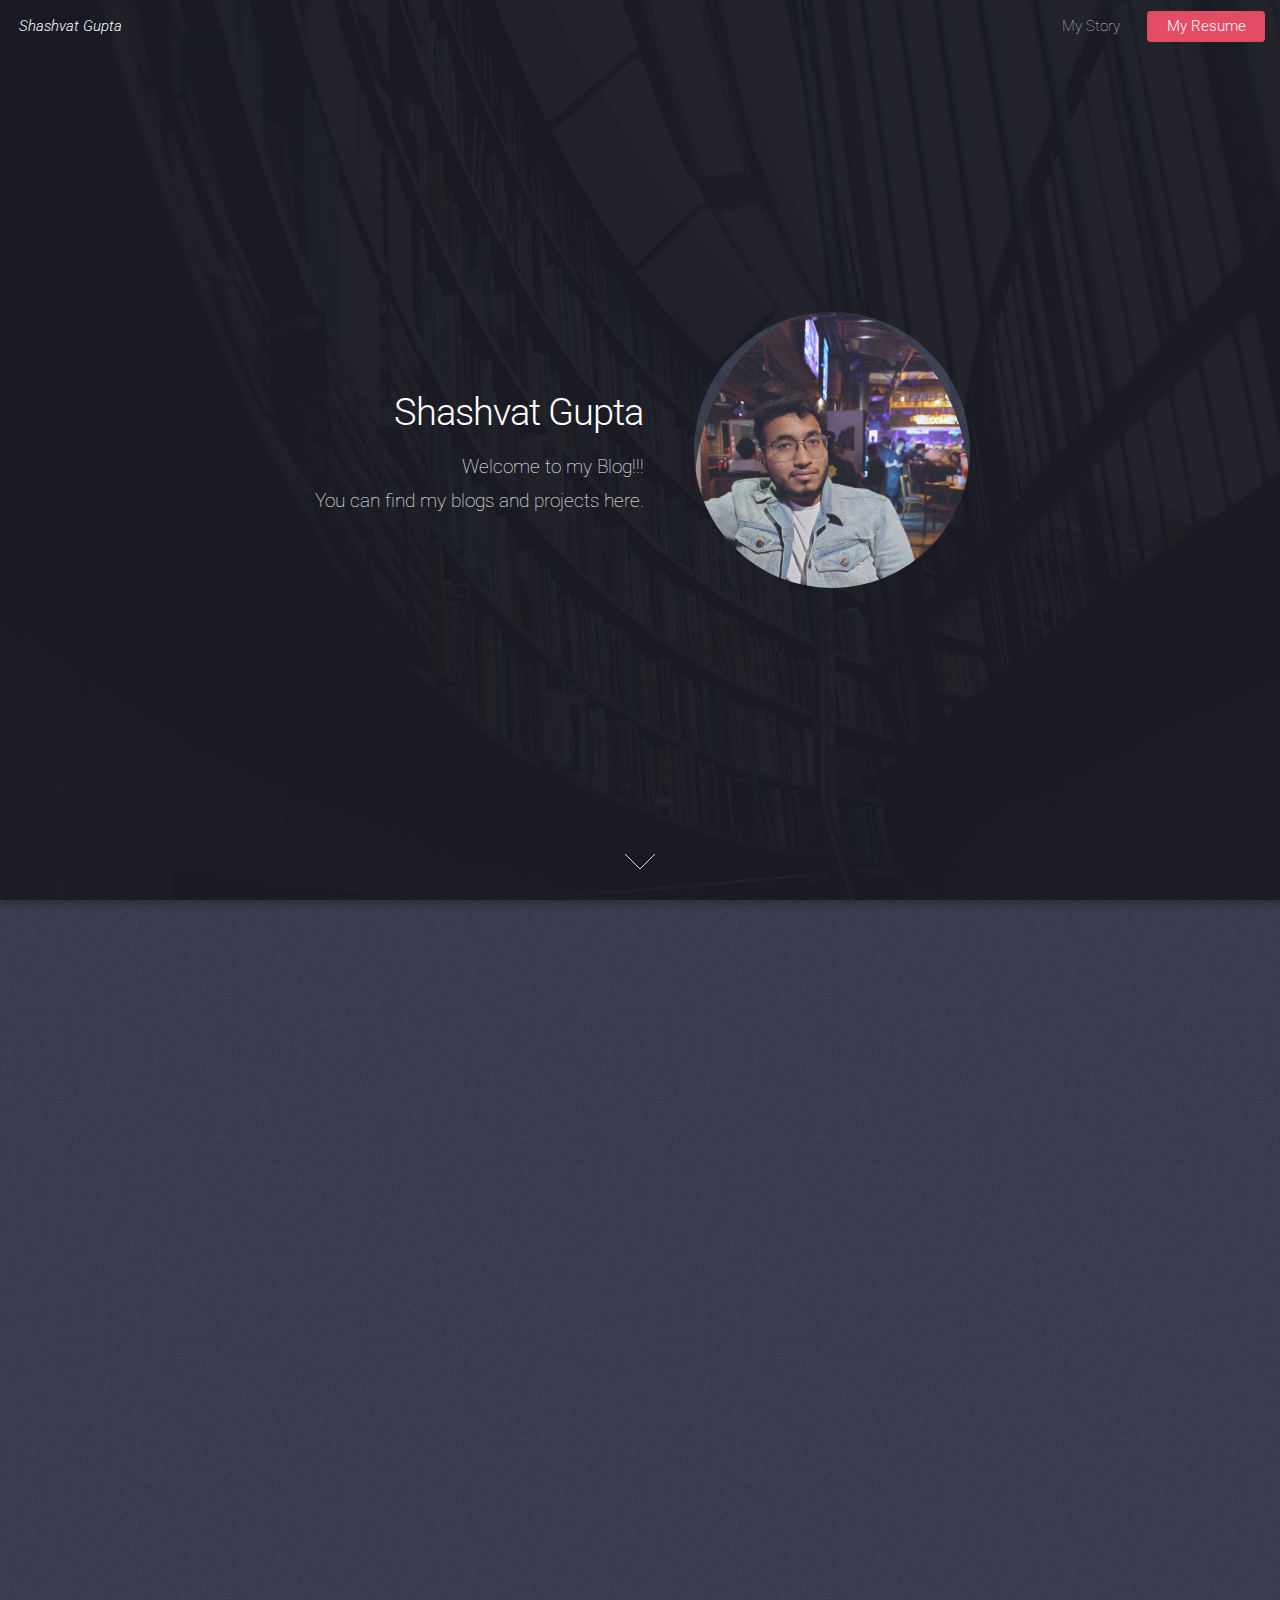
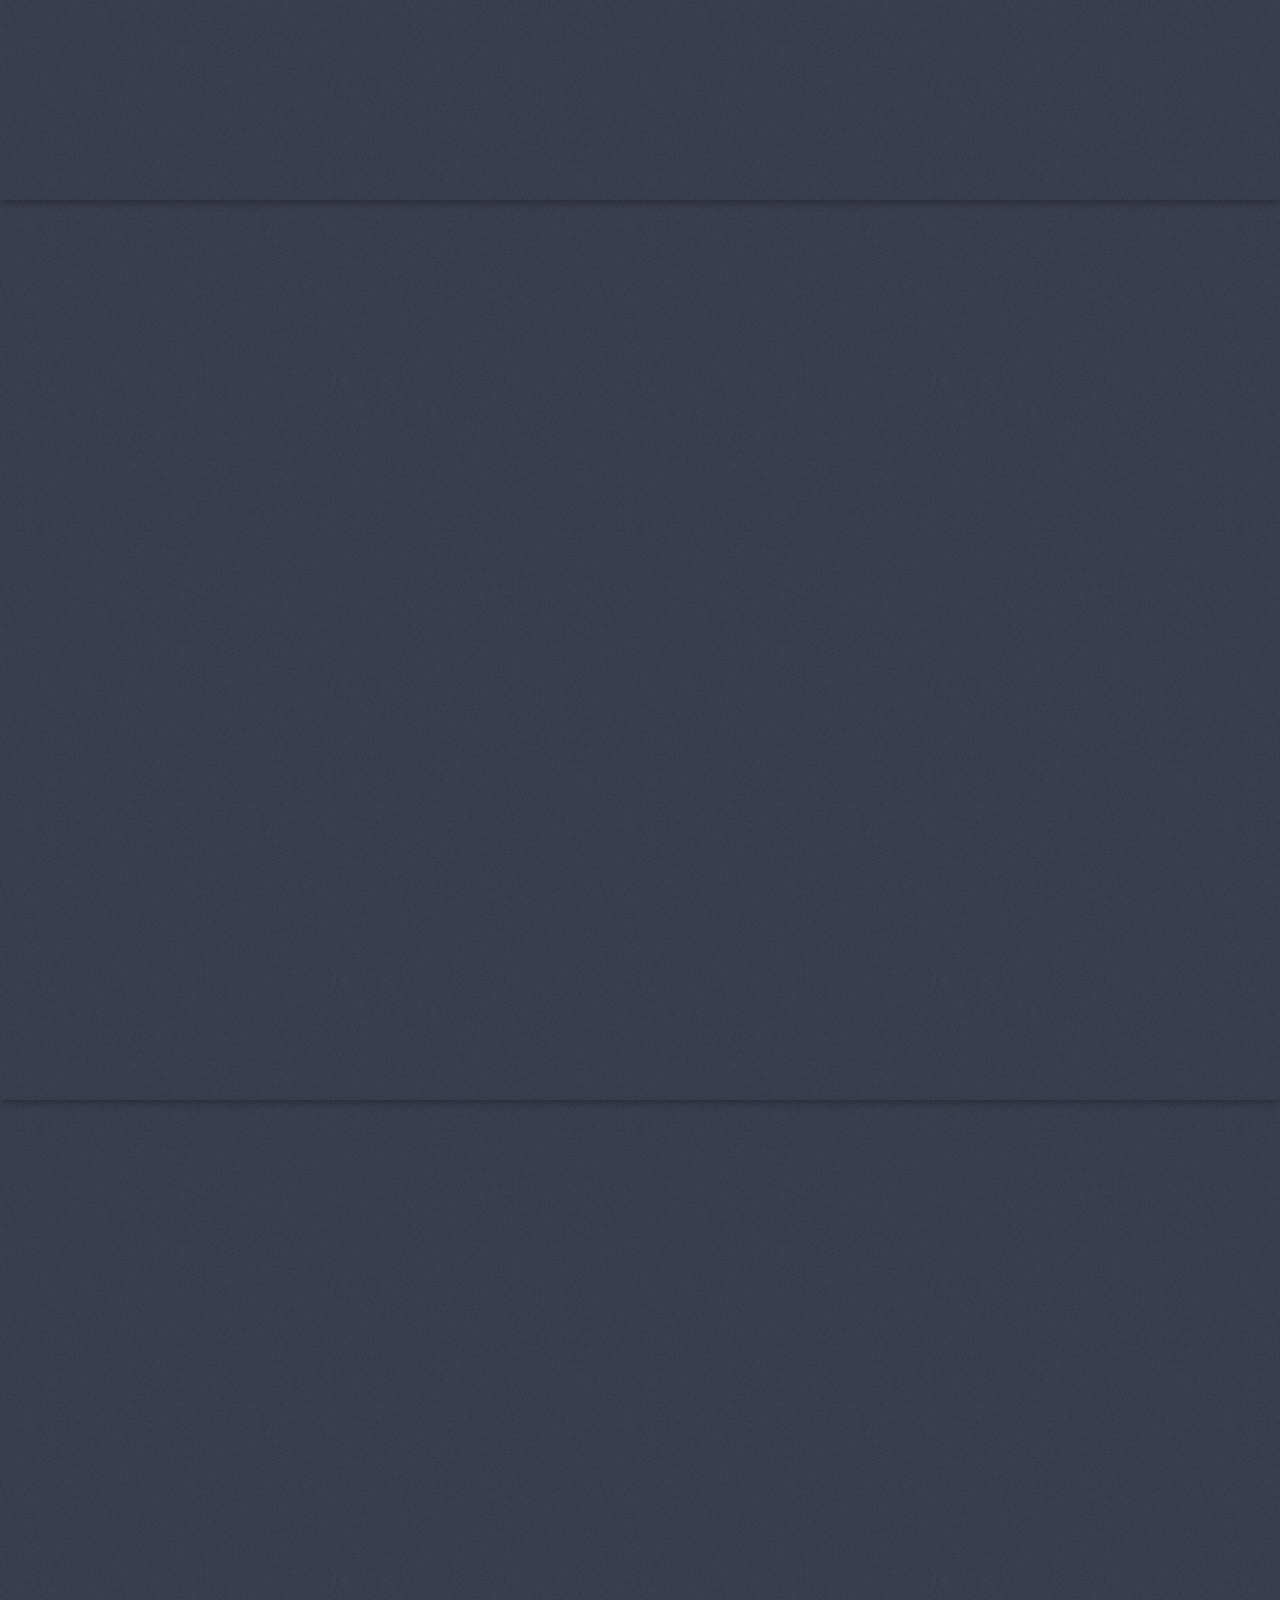
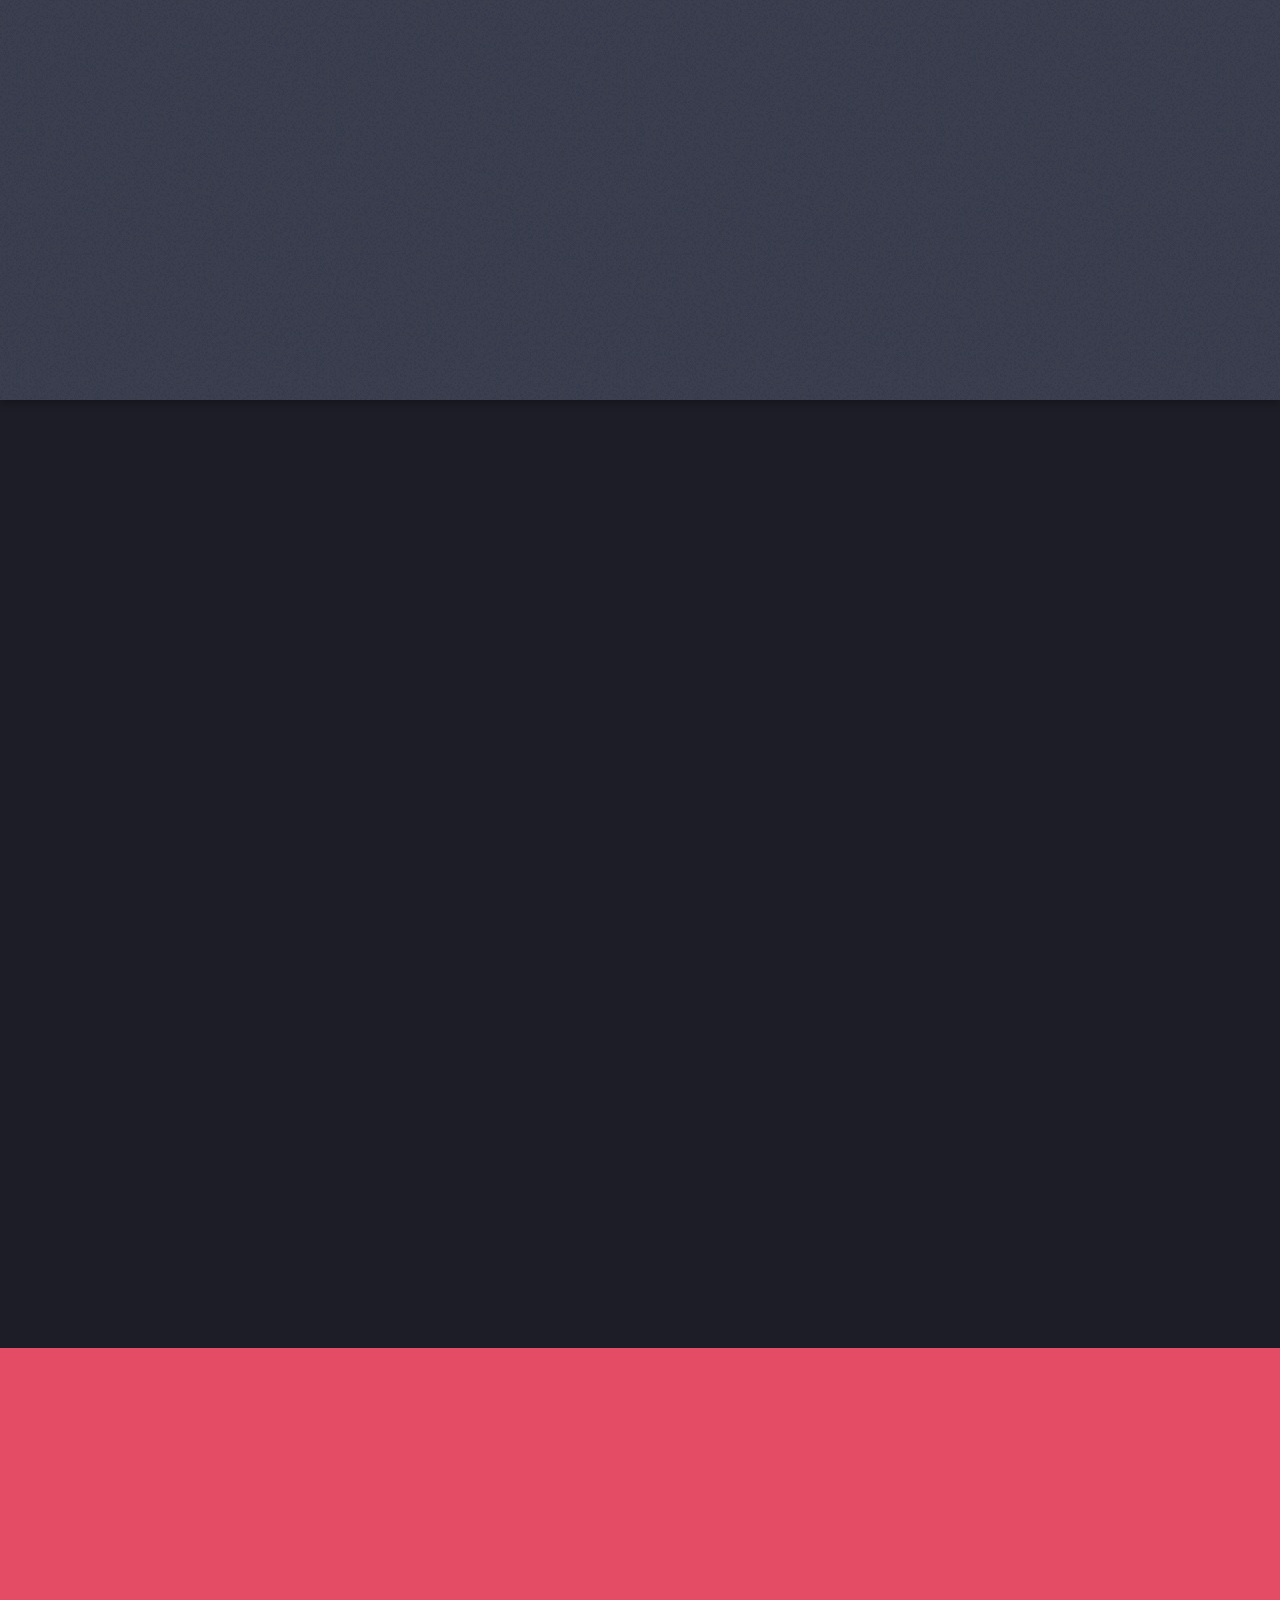
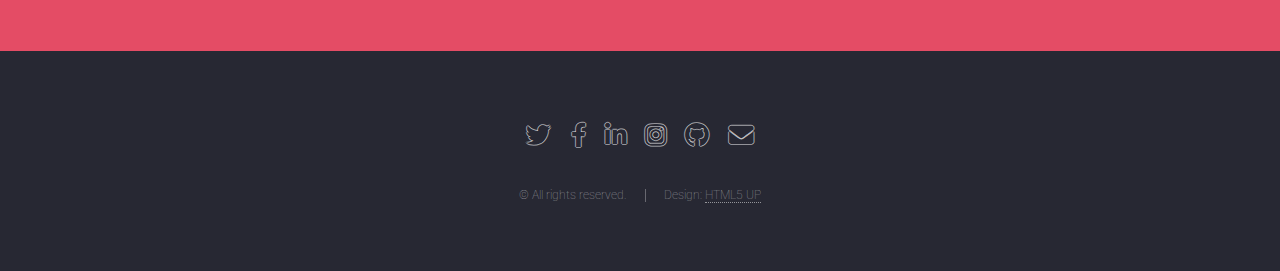
==== index.html @ 88f684bc "Update index.html" ====
<!DOCTYPE HTML>
<!--
	Landed by HTML5 UP
	html5up.net | @ajlkn
	Free for personal and commercial use under the CCA 3.0 license (html5up.net/license)
-->
<html>
	<head>
		<title>Shashvat Gupta | Portfolio</title>
		<meta charset="utf-8" />
		<meta name="viewport" content="width=device-width, initial-scale=1, user-scalable=no" />
		<link rel="stylesheet" href="assets/css/main.css" />
		<noscript><link rel="stylesheet" href="assets/css/noscript.css" /></noscript>
	</head>
	<body class="is-preload landing">
		<div id="page-wrapper">

			<!-- Header -->
				<header id="header">
					<h1 id="logo"><a href="index.html"><i>Shashvat Gupta</i></a></h1>
					<nav id="nav">
						<ul>
							<!--<li><a href="index.html">Home</a></li>
							<li>
								<a href="#">Layouts</a>
								<ul>
									<li><a href="left-sidebar.html">Left Sidebar</a></li>
									<li><a href="right-sidebar.html">Right Sidebar</a></li>
									<li><a href="no-sidebar.html">My Story</a></li>
									<li>
										<a href="#">Submenu</a>
										<ul>
											<li><a href="#">Option 1</a></li>
											<li><a href="#">Option 2</a></li>
											<li><a href="#">Option 3</a></li>
											<li><a href="#">Option 4</a></li>
										</ul>
									</li>
								</ul>
							</li>-->
							<li><a href="no-sidebar.html">My Story</a></li>
							<li><a href="https://imshashvatgupta.github.io/Shashvat_resume_new.pdf" target="_blank" class="button primary">My Resume</a></li>
						</ul>
					</nav>
				</header>

			<!-- Banner -->
				<section id="banner">
					<div class="content">
						<header>
							<h2>Shashvat Gupta</h2>
							<p>Welcome to my Blog!!!<br/>
							You can find my blogs and projects here.</p>
						</header>
						<span class="image"><img src="images/pic01.jpg" alt="" /></span>
					</div>
					<a href="#one" class="goto-next scrolly">Next</a>
				</section>

			<!-- One -->
				<section id="one" class="spotlight style1 bottom">
					<span class="image fit main"><img src="images/pic02.jpg" alt="" /></span>
					<div class="content">
						<div class="container">
							<div class="row">
								<header class="major">
									<h2>My Pillars!!!</h2>
								</header>
							</div>
							<div class="row">								
								<div class="col-4 col-12-medium">									
									<h2>Skill</h2>
									<!---<h2>Knowledge</h2>-->
									<p>I believe in skillset. If you wanna do something the first thing which you will need is the desired skill set.
									So start learning your skillset now.</p>								
								</div>
								<div class="col-4 col-12-medium">
									<h2>Passion</h2>
									<p>If you need something have passion for it.
									You can achieve anything in your life if you had that passion for getting it.</p>
								</div>
								<div class="col-4 col-12-medium">
									<h2>Attitude</h2>
									<p>I believe in right attitude.
									You can not beg success from anyone, you have to achieve it with your own knowledge and skillset.</p>
								</div>
							</div>
						</div>
					</div>
					<a href="#two" class="goto-next scrolly">Next</a>
				</section>

			<!-- Two -->
				<section id="two" class="spotlight style2 right">
					<span class="image fit main"><img src="images/pic03.jpg" alt="" /></span>
					<div class="content">
						<header>
							<h2>Interdum amet non magna accumsan</h2>
							<p>Nunc commodo accumsan eget id nisi eu col volutpat magna</p>
						</header>
						<p>Feugiat accumsan lorem eu ac lorem amet ac arcu phasellus tortor enim mi mi nisi praesent adipiscing. Integer mi sed nascetur cep aliquet augue varius tempus lobortis porttitor lorem et accumsan consequat adipiscing lorem.</p>
						<ul class="actions">
							<li><a href="#" class="button">Learn More</a></li>
						</ul>
					</div>
					<a href="#three" class="goto-next scrolly">Next</a>
				</section>

			<!-- Three -->
				<section id="three" class="spotlight style3 left">
					<span class="image fit main bottom"><img src="images/pic04.jpg" alt="" /></span>
					<div class="content">
						<header>
							<h2>Interdum felis blandit praesent sed augue</h2>
							<p>Accumsan integer ultricies aliquam vel massa sapien phasellus</p>
						</header>
						<p>Feugiat accumsan lorem eu ac lorem amet ac arcu phasellus tortor enim mi mi nisi praesent adipiscing. Integer mi sed nascetur cep aliquet augue varius tempus lobortis porttitor lorem et accumsan consequat adipiscing lorem.</p>
						<ul class="actions">
							<li><a href="#" class="button">Learn More</a></li>
						</ul>
					</div>
					<a href="#four" class="goto-next scrolly">Next</a>
				</section>

			<!-- Four -->
				<section id="four" class="wrapper style1 special fade-up">
					<div class="container">
						<header class="major">
							<h2>Accumsan sed tempus adipiscing blandit</h2>
							<p>Iaculis ac volutpat vis non enim gravida nisi faucibus posuere arcu consequat</p>
						</header>
						<div class="box alt">
							<div class="row gtr-uniform">
								<section class="col-4 col-6-medium col-12-xsmall">
									<span class="icon solid alt major fa-chart-area"></span>
									<h3>Ipsum sed commodo</h3>
									<p>Feugiat accumsan lorem eu ac lorem amet accumsan donec. Blandit orci porttitor.</p>
								</section>
								<section class="col-4 col-6-medium col-12-xsmall">
									<span class="icon solid alt major fa-comment"></span>
									<h3>Eleifend lorem ornare</h3>
									<p>Feugiat accumsan lorem eu ac lorem amet accumsan donec. Blandit orci porttitor.</p>
								</section>
								<section class="col-4 col-6-medium col-12-xsmall">
									<span class="icon solid alt major fa-flask"></span>
									<h3>Cubilia cep lobortis</h3>
									<p>Feugiat accumsan lorem eu ac lorem amet accumsan donec. Blandit orci porttitor.</p>
								</section>
								<section class="col-4 col-6-medium col-12-xsmall">
									<span class="icon solid alt major fa-paper-plane"></span>
									<h3>Non semper interdum</h3>
									<p>Feugiat accumsan lorem eu ac lorem amet accumsan donec. Blandit orci porttitor.</p>
								</section>
								<section class="col-4 col-6-medium col-12-xsmall">
									<span class="icon solid alt major fa-file"></span>
									<h3>Odio laoreet accumsan</h3>
									<p>Feugiat accumsan lorem eu ac lorem amet accumsan donec. Blandit orci porttitor.</p>
								</section>
								<section class="col-4 col-6-medium col-12-xsmall">
									<span class="icon solid alt major fa-lock"></span>
									<h3>Massa arcu accumsan</h3>
									<p>Feugiat accumsan lorem eu ac lorem amet accumsan donec. Blandit orci porttitor.</p>
								</section>
							</div>
						</div>
						<footer class="major">
							<ul class="actions special">
								<li><a href="#" class="button">Magna sed feugiat</a></li>
							</ul>
						</footer>
					</div>
				</section>

			<!-- Five -->
				<section id="five" class="wrapper style2 special fade">
					<div class="container">
						<header>
							<h2>Magna faucibus lorem diam</h2>
							<p>Ante metus praesent faucibus ante integer id accumsan eleifend</p>
						</header>
						<form method="post" action="#" class="cta">
							<div class="row gtr-uniform gtr-50">
								<div class="col-8 col-12-xsmall"><input type="email" name="email" id="email" placeholder="Your Email Address" /></div>
								<div class="col-4 col-12-xsmall"><input type="submit" value="Get Started" class="fit primary" /></div>
							</div>
						</form>
					</div>
				</section>

			<!-- Footer -->
				<footer id="footer">
					<ul class="icons">
						<li><a href="https://twitter.com/imshashvatgupta" target=”_blank” class="icon brands alt fa-twitter"><span class="label">Twitter</span></a></li>
						<li><a href="https://facebook.com/imshashvatgupta" target=”_blank” class="icon brands alt fa-facebook-f"><span class="label">Facebook</span></a></li>
						<li><a href="https://www.linkedin.com/in/imshashvatgupta/" target=”_blank” class="icon brands alt fa-linkedin-in"><span class="label">LinkedIn</span></a></li>
						<li><a href="https://www.instagram.com/imshashvatgupta" target=”_blank” class="icon brands alt fa-instagram"><span class="label">Instagram</span></a></li>
						<li><a href="https://github.com/imshashvatgupta" target=”_blank” class="icon brands alt fa-github"><span class="label">GitHub</span></a></li>
						<li><a href="mailto:imshashvatgupta@gmail.com" target=”_blank” class="icon solid alt fa-envelope"><span class="label">Email</span></a></li>
					</ul>
					<ul class="copyright">
						<li>&copy; All rights reserved.</li><li>Design: <a href="http://html5up.net" target=”_blank” >HTML5 UP</a></li>
					</ul>
				</footer>

		</div>

		<!-- Scripts -->
			<script src="assets/js/jquery.min.js"></script>
			<script src="assets/js/jquery.scrolly.min.js"></script>
			<script src="assets/js/jquery.dropotron.min.js"></script>
			<script src="assets/js/jquery.scrollex.min.js"></script>
			<script src="assets/js/browser.min.js"></script>
			<script src="assets/js/breakpoints.min.js"></script>
			<script src="assets/js/util.js"></script>
			<script src="assets/js/main.js"></script>

	</body>
</html>
---- assets/css/main.css ----
@import url("fontawesome-all.min.css");
@import url("https://fonts.googleapis.com/css?family=Roboto:100,300,100italic,300italic");

/*
	Landed by HTML5 UP
	html5up.net | @ajlkn
	Free for personal and commercial use under the CCA 3.0 license (html5up.net/license)
*/

html, body, div, span, applet, object,
iframe, h1, h2, h3, h4, h5, h6, p, blockquote,
pre, a, abbr, acronym, address, big, cite,
code, del, dfn, em, img, ins, kbd, q, s, samp,
small, strike, strong, sub, sup, tt, var, b,
u, i, center, dl, dt, dd, ol, ul, li, fieldset,
form, label, legend, table, caption, tbody,
tfoot, thead, tr, th, td, article, aside,
canvas, details, embed, figure, figcaption,
footer, header, hgroup, menu, nav, output, ruby,
section, summary, time, mark, audio, video {
	margin: 0;
	padding: 0;
	border: 0;
	font-size: 100%;
	font: inherit;
	vertical-align: baseline;}

article, aside, details, figcaption, figure,
footer, header, hgroup, menu, nav, section {
	display: block;}

body {
	line-height: 1;
}

ol, ul {
	list-style: none;
}

blockquote, q {
	quotes: none;
}

	blockquote:before, blockquote:after, q:before, q:after {
		content: '';
		content: none;
	}

table {
	border-collapse: collapse;
	border-spacing: 0;
}

body {
	-webkit-text-size-adjust: none;
}

mark {
	background-color: transparent;
	color: inherit;
}

input::-moz-focus-inner {
	border: 0;
	padding: 0;
}

input, select, textarea {
	-moz-appearance: none;
	-webkit-appearance: none;
	-ms-appearance: none;
	appearance: none;
}

/* Basic */

	html {
		box-sizing: border-box;
	}

	*, *:before, *:after {
		box-sizing: inherit;
	}

	html, body {
		background: #1c1d26;
	}

	body.is-preload *, body.is-preload *:before, body.is-preload *:after {
		-moz-animation: none !important;
		-webkit-animation: none !important;
		-ms-animation: none !important;
		animation: none !important;
		-moz-transition: none !important;
		-webkit-transition: none !important;
		-ms-transition: none !important;
		transition: none !important;
	}

	body, input, select, textarea {
		color: rgba(255, 255, 255, 0.75);
		font-family: "Roboto", Helvetica, sans-serif;
		font-size: 15pt;
		font-weight: 100;
		line-height: 1.75em;
	}

	a {
		-moz-transition: border-color 0.2s ease-in-out, color 0.2s ease-in-out;
		-webkit-transition: border-color 0.2s ease-in-out, color 0.2s ease-in-out;
		-ms-transition: border-color 0.2s ease-in-out, color 0.2s ease-in-out;
		transition: border-color 0.2s ease-in-out, color 0.2s ease-in-out;
		border-bottom: dotted 1px;
		color: #e44c65;
		text-decoration: none;
	}

		a:hover {
			color: #e44c65 !important;
			border-bottom-color: transparent;
		}

	strong, b {
		color: #ffffff;
		font-weight: 300;
	}

	em, i {
		font-style: italic;
	}

	p {
		margin: 0 0 2em 0;
	}

	h1, h2, h3, h4, h5, h6 {
		color: #ffffff;
		font-weight: 300;
		line-height: 1em;
		margin: 0 0 1em 0;
	}

		h1 a, h2 a, h3 a, h4 a, h5 a, h6 a {
			color: inherit;
			border: 0;
		}

	h2 {
		font-size: 2em;
		line-height: 1.5em;
		letter-spacing: -0.025em;
	}

	h3 {
		font-size: 1.35em;
		line-height: 1.5em;
	}

	h4 {
		font-size: 1.1em;
		line-height: 1.5em;
	}

	h5 {
		font-size: 0.9em;
		line-height: 1.5em;
	}

	h6 {
		font-size: 0.7em;
		line-height: 1.5em;
	}

	sub {
		font-size: 0.8em;
		position: relative;
		top: 0.5em;
	}

	sup {
		font-size: 0.8em;
		position: relative;
		top: -0.5em;
	}

	hr {
		border: 0;
		border-bottom: solid 1px rgba(255, 255, 255, 0.3);
		margin: 3em 0;
	}

		hr.major {
			margin: 4em 0;
		}

	blockquote {
		border-left: solid 4px rgba(255, 255, 255, 0.3);
		font-style: italic;
		margin: 0 0 2em 0;
		padding: 0.5em 0 0.5em 2em;
	}

	code {
		background: rgba(255, 255, 255, 0.075);
		border-radius: 4px;
		font-family: "Courier New", monospace;
		font-size: 0.9em;
		margin: 0 0.25em;
		padding: 0.25em 0.65em;
	}

	pre {
		-webkit-overflow-scrolling: touch;
		font-family: "Courier New", monospace;
		font-size: 0.9em;
		margin: 0 0 2em 0;
	}

		pre code {
			display: block;
			line-height: 1.75em;
			padding: 1em 1.5em;
			overflow-x: auto;
		}

	.align-left {
		text-align: left;
	}

	.align-center {
		text-align: center;
	}

	.align-right {
		text-align: right;
	}

/* Loader */

	@-moz-keyframes spinner-show {
		0% {
			opacity: 0;
		}

		100% {
			opacity: 1;
		}
	}

	@-webkit-keyframes spinner-show {
		0% {
			opacity: 0;
		}

		100% {
			opacity: 1;
		}
	}

	@-ms-keyframes spinner-show {
		0% {
			opacity: 0;
		}

		100% {
			opacity: 1;
		}
	}

	@keyframes spinner-show {
		0% {
			opacity: 0;
		}

		100% {
			opacity: 1;
		}
	}

	@-moz-keyframes spinner-hide {
		0% {
			color: rgba(255, 255, 255, 0.15);
			z-index: 100001;
			-moz-transform: scale(1) rotate(0deg);
			-webkit-transform: scale(1) rotate(0deg);
			-ms-transform: scale(1) rotate(0deg);
			transform: scale(1) rotate(0deg);
		}

		99% {
			color: #1c1d26;
			z-index: 100001;
			-moz-transform: scale(0.5) rotate(360deg);
			-webkit-transform: scale(0.5) rotate(360deg);
			-ms-transform: scale(0.5) rotate(360deg);
			transform: scale(0.5) rotate(360deg);
		}

		100% {
			color: #1c1d26;
			z-index: -1;
			-moz-transform: scale(0.5) rotate(360deg);
			-webkit-transform: scale(0.5) rotate(360deg);
			-ms-transform: scale(0.5) rotate(360deg);
			transform: scale(0.5) rotate(360deg);
		}
	}

	@-webkit-keyframes spinner-hide {
		0% {
			color: rgba(255, 255, 255, 0.15);
			z-index: 100001;
			-moz-transform: scale(1) rotate(0deg);
			-webkit-transform: scale(1) rotate(0deg);
			-ms-transform: scale(1) rotate(0deg);
			transform: scale(1) rotate(0deg);
		}

		99% {
			color: #1c1d26;
			z-index: 100001;
			-moz-transform: scale(0.5) rotate(360deg);
			-webkit-transform: scale(0.5) rotate(360deg);
			-ms-transform: scale(0.5) rotate(360deg);
			transform: scale(0.5) rotate(360deg);
		}

		100% {
			color: #1c1d26;
			z-index: -1;
			-moz-transform: scale(0.5) rotate(360deg);
			-webkit-transform: scale(0.5) rotate(360deg);
			-ms-transform: scale(0.5) rotate(360deg);
			transform: scale(0.5) rotate(360deg);
		}
	}

	@-ms-keyframes spinner-hide {
		0% {
			color: rgba(255, 255, 255, 0.15);
			z-index: 100001;
			-moz-transform: scale(1) rotate(0deg);
			-webkit-transform: scale(1) rotate(0deg);
			-ms-transform: scale(1) rotate(0deg);
			transform: scale(1) rotate(0deg);
		}

		99% {
			color: #1c1d26;
			z-index: 100001;
			-moz-transform: scale(0.5) rotate(360deg);
			-webkit-transform: scale(0.5) rotate(360deg);
			-ms-transform: scale(0.5) rotate(360deg);
			transform: scale(0.5) rotate(360deg);
		}

		100% {
			color: #1c1d26;
			z-index: -1;
			-moz-transform: scale(0.5) rotate(360deg);
			-webkit-transform: scale(0.5) rotate(360deg);
			-ms-transform: scale(0.5) rotate(360deg);
			transform: scale(0.5) rotate(360deg);
		}
	}

	@keyframes spinner-hide {
		0% {
			color: rgba(255, 255, 255, 0.15);
			z-index: 100001;
			-moz-transform: scale(1) rotate(0deg);
			-webkit-transform: scale(1) rotate(0deg);
			-ms-transform: scale(1) rotate(0deg);
			transform: scale(1) rotate(0deg);
		}

		99% {
			color: #1c1d26;
			z-index: 100001;
			-moz-transform: scale(0.5) rotate(360deg);
			-webkit-transform: scale(0.5) rotate(360deg);
			-ms-transform: scale(0.5) rotate(360deg);
			transform: scale(0.5) rotate(360deg);
		}

		100% {
			color: #1c1d26;
			z-index: -1;
			-moz-transform: scale(0.5) rotate(360deg);
			-webkit-transform: scale(0.5) rotate(360deg);
			-ms-transform: scale(0.5) rotate(360deg);
			transform: scale(0.5) rotate(360deg);
		}
	}

	@-moz-keyframes spinner-rotate {
		0% {
			-moz-transform: scale(1) rotate(0deg);
			-webkit-transform: scale(1) rotate(0deg);
			-ms-transform: scale(1) rotate(0deg);
			transform: scale(1) rotate(0deg);
		}

		100% {
			-moz-transform: scale(1) rotate(360deg);
			-webkit-transform: scale(1) rotate(360deg);
			-ms-transform: scale(1) rotate(360deg);
			transform: scale(1) rotate(360deg);
		}
	}

	@-webkit-keyframes spinner-rotate {
		0% {
			-moz-transform: scale(1) rotate(0deg);
			-webkit-transform: scale(1) rotate(0deg);
			-ms-transform: scale(1) rotate(0deg);
			transform: scale(1) rotate(0deg);
		}

		100% {
			-moz-transform: scale(1) rotate(360deg);
			-webkit-transform: scale(1) rotate(360deg);
			-ms-transform: scale(1) rotate(360deg);
			transform: scale(1) rotate(360deg);
		}
	}

	@-ms-keyframes spinner-rotate {
		0% {
			-moz-transform: scale(1) rotate(0deg);
			-webkit-transform: scale(1) rotate(0deg);
			-ms-transform: scale(1) rotate(0deg);
			transform: scale(1) rotate(0deg);
		}

		100% {
			-moz-transform: scale(1) rotate(360deg);
			-webkit-transform: scale(1) rotate(360deg);
			-ms-transform: scale(1) rotate(360deg);
			transform: scale(1) rotate(360deg);
		}
	}

	@keyframes spinner-rotate {
		0% {
			-moz-transform: scale(1) rotate(0deg);
			-webkit-transform: scale(1) rotate(0deg);
			-ms-transform: scale(1) rotate(0deg);
			transform: scale(1) rotate(0deg);
		}

		100% {
			-moz-transform: scale(1) rotate(360deg);
			-webkit-transform: scale(1) rotate(360deg);
			-ms-transform: scale(1) rotate(360deg);
			transform: scale(1) rotate(360deg);
		}
	}

	@-moz-keyframes overlay-hide {
		0% {
			opacity: 1;
			z-index: 100000;
		}

		15% {
			opacity: 1;
			z-index: 100000;
		}

		99% {
			opacity: 0;
			z-index: 100000;
		}

		100% {
			opacity: 0;
			z-index: -1;
		}
	}

	@-webkit-keyframes overlay-hide {
		0% {
			opacity: 1;
			z-index: 100000;
		}

		15% {
			opacity: 1;
			z-index: 100000;
		}

		99% {
			opacity: 0;
			z-index: 100000;
		}

		100% {
			opacity: 0;
			z-index: -1;
		}
	}

	@-ms-keyframes overlay-hide {
		0% {
			opacity: 1;
			z-index: 100000;
		}

		15% {
			opacity: 1;
			z-index: 100000;
		}

		99% {
			opacity: 0;
			z-index: 100000;
		}

		100% {
			opacity: 0;
			z-index: -1;
		}
	}

	@keyframes overlay-hide {
		0% {
			opacity: 1;
			z-index: 100000;
		}

		15% {
			opacity: 1;
			z-index: 100000;
		}

		99% {
			opacity: 0;
			z-index: 100000;
		}

		100% {
			opacity: 0;
			z-index: -1;
		}
	}

	body.landing {
		text-decoration: none;
	}

		body.landing:before {
			-moz-osx-font-smoothing: grayscale;
			-webkit-font-smoothing: antialiased;
			display: inline-block;
			font-style: normal;
			font-variant: normal;
			text-rendering: auto;
			line-height: 1;
			text-transform: none !important;
			font-family: 'Font Awesome 5 Free';
			font-weight: 900;
		}

		body.landing:before {
			-moz-animation: spinner-show 1.5s 1 0.25s ease forwards, spinner-hide 0.25s ease-in-out forwards !important;
			-webkit-animation: spinner-show 1.5s 1 0.25s ease forwards, spinner-hide 0.25s ease-in-out forwards !important;
			-ms-animation: spinner-show 1.5s 1 0.25s ease forwards, spinner-hide 0.25s ease-in-out forwards !important;
			animation: spinner-show 1.5s 1 0.25s ease forwards, spinner-hide 0.25s ease-in-out forwards !important;
			-moz-transform-origin: 50% 50%;
			-webkit-transform-origin: 50% 50%;
			-ms-transform-origin: 50% 50%;
			transform-origin: 50% 50%;
			color: rgba(255, 255, 255, 0.15);
			content: '\f1ce';
			cursor: default;
			display: block;
			font-size: 2em;
			height: 2em;
			left: 50%;
			line-height: 2em;
			margin: -1em 0 0 -1em;
			opacity: 0;
			position: fixed;
			text-align: center;
			top: 50%;
			width: 2em;
			z-index: -1;
		}

		body.landing:after {
			-moz-animation: overlay-hide 1.5s ease-in forwards !important;
			-webkit-animation: overlay-hide 1.5s ease-in forwards !important;
			-ms-animation: overlay-hide 1.5s ease-in forwards !important;
			animation: overlay-hide 1.5s ease-in forwards !important;
			background: #1c1d26;
			content: '';
			display: block;
			height: 100%;
			left: 0;
			opacity: 0;
			position: fixed;
			top: 0;
			width: 100%;
			z-index: -1;
		}

		body.landing.is-preload:before {
			-moz-animation: spinner-show 1.5s 1 0.25s ease forwards, spinner-rotate 0.75s infinite linear !important;
			-webkit-animation: spinner-show 1.5s 1 0.25s ease forwards, spinner-rotate 0.75s infinite linear !important;
			-ms-animation: spinner-show 1.5s 1 0.25s ease forwards, spinner-rotate 0.75s infinite linear !important;
			animation: spinner-show 1.5s 1 0.25s ease forwards, spinner-rotate 0.75s infinite linear !important;
			z-index: 100001;
		}

		body.landing.is-preload:after {
			-moz-animation: none !important;
			-webkit-animation: none !important;
			-ms-animation: none !important;
			animation: none !important;
			opacity: 1;
			z-index: 100000;
		}

	@media (-webkit-min-device-pixel-ratio: 2) {

		body.landing:before {
			line-height: 2.025em;
		}

	}

/* Container */

	.container {
		margin: 0 auto;
		max-width: calc(100% - 4em);
		width: 70em;
	}

		.container.xsmall {
			width: 17.5em;
		}

		.container.small {
			width: 35em;
		}

		.container.medium {
			width: 52.5em;
		}

		.container.large {
			width: 87.5em;
		}

		.container.xlarge {
			width: 105em;
		}

		.container.max {
			width: 100%;
		}

		@media screen and (max-width: 1280px) {

			.container {
				width: 90%;
				max-width: 100%;
			}

		}

		@media screen and (max-width: 980px) {

			.container {
				width: 100% !important;
			}

		}

/* Row */

	.row {
		display: flex;
		flex-wrap: wrap;
		box-sizing: border-box;
		align-items: stretch;
	}

		.row > * {
			box-sizing: border-box;
		}

		.row.gtr-uniform > * > :last-child {
			margin-bottom: 0;
		}

		.row.aln-left {
			justify-content: flex-start;
		}

		.row.aln-center {
			justify-content: center;
		}

		.row.aln-right {
			justify-content: flex-end;
		}

		.row.aln-top {
			align-items: flex-start;
		}

		.row.aln-middle {
			align-items: center;
		}

		.row.aln-bottom {
			align-items: flex-end;
		}

		.row > .imp {
			order: -1;
		}

		.row > .col-1 {
			width: 8.33333%;
		}

		.row > .off-1 {
			margin-left: 8.33333%;
		}

		.row > .col-2 {
			width: 16.66667%;
		}

		.row > .off-2 {
			margin-left: 16.66667%;
		}

		.row > .col-3 {
			width: 25%;
		}

		.row > .off-3 {
			margin-left: 25%;
		}

		.row > .col-4 {
			width: 33.33333%;
		}

		.row > .off-4 {
			margin-left: 33.33333%;
		}

		.row > .col-5 {
			width: 41.66667%;
		}

		.row > .off-5 {
			margin-left: 41.66667%;
		}

		.row > .col-6 {
			width: 50%;
		}

		.row > .off-6 {
			margin-left: 50%;
		}

		.row > .col-7 {
			width: 58.33333%;
		}

		.row > .off-7 {
			margin-left: 58.33333%;
		}

		.row > .col-8 {
			width: 66.66667%;
		}

		.row > .off-8 {
			margin-left: 66.66667%;
		}

		.row > .col-9 {
			width: 75%;
		}

		.row > .off-9 {
			margin-left: 75%;
		}

		.row > .col-10 {
			width: 83.33333%;
		}

		.row > .off-10 {
			margin-left: 83.33333%;
		}

		.row > .col-11 {
			width: 91.66667%;
		}

		.row > .off-11 {
			margin-left: 91.66667%;
		}

		.row > .col-12 {
			width: 100%;
		}

		.row > .off-12 {
			margin-left: 100%;
		}

		.row.gtr-0 {
			margin-top: 0;
			margin-left: 0em;
		}

			.row.gtr-0 > * {
				padding: 0 0 0 0em;
			}

			.row.gtr-0.gtr-uniform {
				margin-top: 0em;
			}

				.row.gtr-0.gtr-uniform > * {
					padding-top: 0em;
				}

		.row.gtr-25 {
			margin-top: 0;
			margin-left: -0.625em;
		}

			.row.gtr-25 > * {
				padding: 0 0 0 0.625em;
			}

			.row.gtr-25.gtr-uniform {
				margin-top: -0.625em;
			}

				.row.gtr-25.gtr-uniform > * {
					padding-top: 0.625em;
				}

		.row.gtr-50 {
			margin-top: 0;
			margin-left: -1.25em;
		}

			.row.gtr-50 > * {
				padding: 0 0 0 1.25em;
			}

			.row.gtr-50.gtr-uniform {
				margin-top: -1.25em;
			}

				.row.gtr-50.gtr-uniform > * {
					padding-top: 1.25em;
				}

		.row {
			margin-top: 0;
			margin-left: -2.5em;
		}

			.row > * {
				padding: 0 0 0 2.5em;
			}

			.row.gtr-uniform {
				margin-top: -2.5em;
			}

				.row.gtr-uniform > * {
					padding-top: 2.5em;
				}

		.row.gtr-150 {
			margin-top: 0;
			margin-left: -3.75em;
		}

			.row.gtr-150 > * {
				padding: 0 0 0 3.75em;
			}

			.row.gtr-150.gtr-uniform {
				margin-top: -3.75em;
			}

				.row.gtr-150.gtr-uniform > * {
					padding-top: 3.75em;
				}

		.row.gtr-200 {
			margin-top: 0;
			margin-left: -5em;
		}

			.row.gtr-200 > * {
				padding: 0 0 0 5em;
			}

			.row.gtr-200.gtr-uniform {
				margin-top: -5em;
			}

				.row.gtr-200.gtr-uniform > * {
					padding-top: 5em;
				}

		@media screen and (max-width: 1680px) {

			.row {
				display: flex;
				flex-wrap: wrap;
				box-sizing: border-box;
				align-items: stretch;
			}

				.row > * {
					box-sizing: border-box;
				}

				.row.gtr-uniform > * > :last-child {
					margin-bottom: 0;
				}

				.row.aln-left {
					justify-content: flex-start;
				}

				.row.aln-center {
					justify-content: center;
				}

				.row.aln-right {
					justify-content: flex-end;
				}

				.row.aln-top {
					align-items: flex-start;
				}

				.row.aln-middle {
					align-items: center;
				}

				.row.aln-bottom {
					align-items: flex-end;
				}

				.row > .imp-xlarge {
					order: -1;
				}

				.row > .col-1-xlarge {
					width: 8.33333%;
				}

				.row > .off-1-xlarge {
					margin-left: 8.33333%;
				}

				.row > .col-2-xlarge {
					width: 16.66667%;
				}

				.row > .off-2-xlarge {
					margin-left: 16.66667%;
				}

				.row > .col-3-xlarge {
					width: 25%;
				}

				.row > .off-3-xlarge {
					margin-left: 25%;
				}

				.row > .col-4-xlarge {
					width: 33.33333%;
				}

				.row > .off-4-xlarge {
					margin-left: 33.33333%;
				}

				.row > .col-5-xlarge {
					width: 41.66667%;
				}

				.row > .off-5-xlarge {
					margin-left: 41.66667%;
				}

				.row > .col-6-xlarge {
					width: 50%;
				}

				.row > .off-6-xlarge {
					margin-left: 50%;
				}

				.row > .col-7-xlarge {
					width: 58.33333%;
				}

				.row > .off-7-xlarge {
					margin-left: 58.33333%;
				}

				.row > .col-8-xlarge {
					width: 66.66667%;
				}

				.row > .off-8-xlarge {
					margin-left: 66.66667%;
				}

				.row > .col-9-xlarge {
					width: 75%;
				}

				.row > .off-9-xlarge {
					margin-left: 75%;
				}

				.row > .col-10-xlarge {
					width: 83.33333%;
				}

				.row > .off-10-xlarge {
					margin-left: 83.33333%;
				}

				.row > .col-11-xlarge {
					width: 91.66667%;
				}

				.row > .off-11-xlarge {
					margin-left: 91.66667%;
				}

				.row > .col-12-xlarge {
					width: 100%;
				}

				.row > .off-12-xlarge {
					margin-left: 100%;
				}

				.row.gtr-0 {
					margin-top: 0;
					margin-left: 0em;
				}

					.row.gtr-0 > * {
						padding: 0 0 0 0em;
					}

					.row.gtr-0.gtr-uniform {
						margin-top: 0em;
					}

						.row.gtr-0.gtr-uniform > * {
							padding-top: 0em;
						}

				.row.gtr-25 {
					margin-top: 0;
					margin-left: -0.625em;
				}

					.row.gtr-25 > * {
						padding: 0 0 0 0.625em;
					}

					.row.gtr-25.gtr-uniform {
						margin-top: -0.625em;
					}

						.row.gtr-25.gtr-uniform > * {
							padding-top: 0.625em;
						}

				.row.gtr-50 {
					margin-top: 0;
					margin-left: -1.25em;
				}

					.row.gtr-50 > * {
						padding: 0 0 0 1.25em;
					}

					.row.gtr-50.gtr-uniform {
						margin-top: -1.25em;
					}

						.row.gtr-50.gtr-uniform > * {
							padding-top: 1.25em;
						}

				.row {
					margin-top: 0;
					margin-left: -2.5em;
				}

					.row > * {
						padding: 0 0 0 2.5em;
					}

					.row.gtr-uniform {
						margin-top: -2.5em;
					}

						.row.gtr-uniform > * {
							padding-top: 2.5em;
						}

				.row.gtr-150 {
					margin-top: 0;
					margin-left: -3.75em;
				}

					.row.gtr-150 > * {
						padding: 0 0 0 3.75em;
					}

					.row.gtr-150.gtr-uniform {
						margin-top: -3.75em;
					}

						.row.gtr-150.gtr-uniform > * {
							padding-top: 3.75em;
						}

				.row.gtr-200 {
					margin-top: 0;
					margin-left: -5em;
				}

					.row.gtr-200 > * {
						padding: 0 0 0 5em;
					}

					.row.gtr-200.gtr-uniform {
						margin-top: -5em;
					}

						.row.gtr-200.gtr-uniform > * {
							padding-top: 5em;
						}

		}

		@media screen and (max-width: 1280px) {

			.row {
				display: flex;
				flex-wrap: wrap;
				box-sizing: border-box;
				align-items: stretch;
			}

				.row > * {
					box-sizing: border-box;
				}

				.row.gtr-uniform > * > :last-child {
					margin-bottom: 0;
				}

				.row.aln-left {
					justify-content: flex-start;
				}

				.row.aln-center {
					justify-content: center;
				}

				.row.aln-right {
					justify-content: flex-end;
				}

				.row.aln-top {
					align-items: flex-start;
				}

				.row.aln-middle {
					align-items: center;
				}

				.row.aln-bottom {
					align-items: flex-end;
				}

				.row > .imp-large {
					order: -1;
				}

				.row > .col-1-large {
					width: 8.33333%;
				}

				.row > .off-1-large {
					margin-left: 8.33333%;
				}

				.row > .col-2-large {
					width: 16.66667%;
				}

				.row > .off-2-large {
					margin-left: 16.66667%;
				}

				.row > .col-3-large {
					width: 25%;
				}

				.row > .off-3-large {
					margin-left: 25%;
				}

				.row > .col-4-large {
					width: 33.33333%;
				}

				.row > .off-4-large {
					margin-left: 33.33333%;
				}

				.row > .col-5-large {
					width: 41.66667%;
				}

				.row > .off-5-large {
					margin-left: 41.66667%;
				}

				.row > .col-6-large {
					width: 50%;
				}

				.row > .off-6-large {
					margin-left: 50%;
				}

				.row > .col-7-large {
					width: 58.33333%;
				}

				.row > .off-7-large {
					margin-left: 58.33333%;
				}

				.row > .col-8-large {
					width: 66.66667%;
				}

				.row > .off-8-large {
					margin-left: 66.66667%;
				}

				.row > .col-9-large {
					width: 75%;
				}

				.row > .off-9-large {
					margin-left: 75%;
				}

				.row > .col-10-large {
					width: 83.33333%;
				}

				.row > .off-10-large {
					margin-left: 83.33333%;
				}

				.row > .col-11-large {
					width: 91.66667%;
				}

				.row > .off-11-large {
					margin-left: 91.66667%;
				}

				.row > .col-12-large {
					width: 100%;
				}

				.row > .off-12-large {
					margin-left: 100%;
				}

				.row.gtr-0 {
					margin-top: 0;
					margin-left: 0em;
				}

					.row.gtr-0 > * {
						padding: 0 0 0 0em;
					}

					.row.gtr-0.gtr-uniform {
						margin-top: 0em;
					}

						.row.gtr-0.gtr-uniform > * {
							padding-top: 0em;
						}

				.row.gtr-25 {
					margin-top: 0;
					margin-left: -0.625em;
				}

					.row.gtr-25 > * {
						padding: 0 0 0 0.625em;
					}

					.row.gtr-25.gtr-uniform {
						margin-top: -0.625em;
					}

						.row.gtr-25.gtr-uniform > * {
							padding-top: 0.625em;
						}

				.row.gtr-50 {
					margin-top: 0;
					margin-left: -1.25em;
				}

					.row.gtr-50 > * {
						padding: 0 0 0 1.25em;
					}

					.row.gtr-50.gtr-uniform {
						margin-top: -1.25em;
					}

						.row.gtr-50.gtr-uniform > * {
							padding-top: 1.25em;
						}

				.row {
					margin-top: 0;
					margin-left: -2.5em;
				}

					.row > * {
						padding: 0 0 0 2.5em;
					}

					.row.gtr-uniform {
						margin-top: -2.5em;
					}

						.row.gtr-uniform > * {
							padding-top: 2.5em;
						}

				.row.gtr-150 {
					margin-top: 0;
					margin-left: -3.75em;
				}

					.row.gtr-150 > * {
						padding: 0 0 0 3.75em;
					}

					.row.gtr-150.gtr-uniform {
						margin-top: -3.75em;
					}

						.row.gtr-150.gtr-uniform > * {
							padding-top: 3.75em;
						}

				.row.gtr-200 {
					margin-top: 0;
					margin-left: -5em;
				}

					.row.gtr-200 > * {
						padding: 0 0 0 5em;
					}

					.row.gtr-200.gtr-uniform {
						margin-top: -5em;
					}

						.row.gtr-200.gtr-uniform > * {
							padding-top: 5em;
						}

		}

		@media screen and (max-width: 980px) {

			.row {
				display: flex;
				flex-wrap: wrap;
				box-sizing: border-box;
				align-items: stretch;
			}

				.row > * {
					box-sizing: border-box;
				}

				.row.gtr-uniform > * > :last-child {
					margin-bottom: 0;
				}

				.row.aln-left {
					justify-content: flex-start;
				}

				.row.aln-center {
					justify-content: center;
				}

				.row.aln-right {
					justify-content: flex-end;
				}

				.row.aln-top {
					align-items: flex-start;
				}

				.row.aln-middle {
					align-items: center;
				}

				.row.aln-bottom {
					align-items: flex-end;
				}

				.row > .imp-medium {
					order: -1;
				}

				.row > .col-1-medium {
					width: 8.33333%;
				}

				.row > .off-1-medium {
					margin-left: 8.33333%;
				}

				.row > .col-2-medium {
					width: 16.66667%;
				}

				.row > .off-2-medium {
					margin-left: 16.66667%;
				}

				.row > .col-3-medium {
					width: 25%;
				}

				.row > .off-3-medium {
					margin-left: 25%;
				}

				.row > .col-4-medium {
					width: 33.33333%;
				}

				.row > .off-4-medium {
					margin-left: 33.33333%;
				}

				.row > .col-5-medium {
					width: 41.66667%;
				}

				.row > .off-5-medium {
					margin-left: 41.66667%;
				}

				.row > .col-6-medium {
					width: 50%;
				}

				.row > .off-6-medium {
					margin-left: 50%;
				}

				.row > .col-7-medium {
					width: 58.33333%;
				}

				.row > .off-7-medium {
					margin-left: 58.33333%;
				}

				.row > .col-8-medium {
					width: 66.66667%;
				}

				.row > .off-8-medium {
					margin-left: 66.66667%;
				}

				.row > .col-9-medium {
					width: 75%;
				}

				.row > .off-9-medium {
					margin-left: 75%;
				}

				.row > .col-10-medium {
					width: 83.33333%;
				}

				.row > .off-10-medium {
					margin-left: 83.33333%;
				}

				.row > .col-11-medium {
					width: 91.66667%;
				}

				.row > .off-11-medium {
					margin-left: 91.66667%;
				}

				.row > .col-12-medium {
					width: 100%;
				}

				.row > .off-12-medium {
					margin-left: 100%;
				}

				.row.gtr-0 {
					margin-top: 0;
					margin-left: 0em;
				}

					.row.gtr-0 > * {
						padding: 0 0 0 0em;
					}

					.row.gtr-0.gtr-uniform {
						margin-top: 0em;
					}

						.row.gtr-0.gtr-uniform > * {
							padding-top: 0em;
						}

				.row.gtr-25 {
					margin-top: 0;
					margin-left: -0.625em;
				}

					.row.gtr-25 > * {
						padding: 0 0 0 0.625em;
					}

					.row.gtr-25.gtr-uniform {
						margin-top: -0.625em;
					}

						.row.gtr-25.gtr-uniform > * {
							padding-top: 0.625em;
						}

				.row.gtr-50 {
					margin-top: 0;
					margin-left: -1.25em;
				}

					.row.gtr-50 > * {
						padding: 0 0 0 1.25em;
					}

					.row.gtr-50.gtr-uniform {
						margin-top: -1.25em;
					}

						.row.gtr-50.gtr-uniform > * {
							padding-top: 1.25em;
						}

				.row {
					margin-top: 0;
					margin-left: -2.5em;
				}

					.row > * {
						padding: 0 0 0 2.5em;
					}

					.row.gtr-uniform {
						margin-top: -2.5em;
					}

						.row.gtr-uniform > * {
							padding-top: 2.5em;
						}

				.row.gtr-150 {
					margin-top: 0;
					margin-left: -3.75em;
				}

					.row.gtr-150 > * {
						padding: 0 0 0 3.75em;
					}

					.row.gtr-150.gtr-uniform {
						margin-top: -3.75em;
					}

						.row.gtr-150.gtr-uniform > * {
							padding-top: 3.75em;
						}

				.row.gtr-200 {
					margin-top: 0;
					margin-left: -5em;
				}

					.row.gtr-200 > * {
						padding: 0 0 0 5em;
					}

					.row.gtr-200.gtr-uniform {
						margin-top: -5em;
					}

						.row.gtr-200.gtr-uniform > * {
							padding-top: 5em;
						}

		}

		@media screen and (max-width: 736px) {

			.row {
				display: flex;
				flex-wrap: wrap;
				box-sizing: border-box;
				align-items: stretch;
			}

				.row > * {
					box-sizing: border-box;
				}

				.row.gtr-uniform > * > :last-child {
					margin-bottom: 0;
				}

				.row.aln-left {
					justify-content: flex-start;
				}

				.row.aln-center {
					justify-content: center;
				}

				.row.aln-right {
					justify-content: flex-end;
				}

				.row.aln-top {
					align-items: flex-start;
				}

				.row.aln-middle {
					align-items: center;
				}

				.row.aln-bottom {
					align-items: flex-end;
				}

				.row > .imp-small {
					order: -1;
				}

				.row > .col-1-small {
					width: 8.33333%;
				}

				.row > .off-1-small {
					margin-left: 8.33333%;
				}

				.row > .col-2-small {
					width: 16.66667%;
				}

				.row > .off-2-small {
					margin-left: 16.66667%;
				}

				.row > .col-3-small {
					width: 25%;
				}

				.row > .off-3-small {
					margin-left: 25%;
				}

				.row > .col-4-small {
					width: 33.33333%;
				}

				.row > .off-4-small {
					margin-left: 33.33333%;
				}

				.row > .col-5-small {
					width: 41.66667%;
				}

				.row > .off-5-small {
					margin-left: 41.66667%;
				}

				.row > .col-6-small {
					width: 50%;
				}

				.row > .off-6-small {
					margin-left: 50%;
				}

				.row > .col-7-small {
					width: 58.33333%;
				}

				.row > .off-7-small {
					margin-left: 58.33333%;
				}

				.row > .col-8-small {
					width: 66.66667%;
				}

				.row > .off-8-small {
					margin-left: 66.66667%;
				}

				.row > .col-9-small {
					width: 75%;
				}

				.row > .off-9-small {
					margin-left: 75%;
				}

				.row > .col-10-small {
					width: 83.33333%;
				}

				.row > .off-10-small {
					margin-left: 83.33333%;
				}

				.row > .col-11-small {
					width: 91.66667%;
				}

				.row > .off-11-small {
					margin-left: 91.66667%;
				}

				.row > .col-12-small {
					width: 100%;
				}

				.row > .off-12-small {
					margin-left: 100%;
				}

				.row.gtr-0 {
					margin-top: 0;
					margin-left: 0em;
				}

					.row.gtr-0 > * {
						padding: 0 0 0 0em;
					}

					.row.gtr-0.gtr-uniform {
						margin-top: 0em;
					}

						.row.gtr-0.gtr-uniform > * {
							padding-top: 0em;
						}

				.row.gtr-25 {
					margin-top: 0;
					margin-left: -0.625em;
				}

					.row.gtr-25 > * {
						padding: 0 0 0 0.625em;
					}

					.row.gtr-25.gtr-uniform {
						margin-top: -0.625em;
					}

						.row.gtr-25.gtr-uniform > * {
							padding-top: 0.625em;
						}

				.row.gtr-50 {
					margin-top: 0;
					margin-left: -1.25em;
				}

					.row.gtr-50 > * {
						padding: 0 0 0 1.25em;
					}

					.row.gtr-50.gtr-uniform {
						margin-top: -1.25em;
					}

						.row.gtr-50.gtr-uniform > * {
							padding-top: 1.25em;
						}

				.row {
					margin-top: 0;
					margin-left: -2.5em;
				}

					.row > * {
						padding: 0 0 0 2.5em;
					}

					.row.gtr-uniform {
						margin-top: -2.5em;
					}

						.row.gtr-uniform > * {
							padding-top: 2.5em;
						}

				.row.gtr-150 {
					margin-top: 0;
					margin-left: -3.75em;
				}

					.row.gtr-150 > * {
						padding: 0 0 0 3.75em;
					}

					.row.gtr-150.gtr-uniform {
						margin-top: -3.75em;
					}

						.row.gtr-150.gtr-uniform > * {
							padding-top: 3.75em;
						}

				.row.gtr-200 {
					margin-top: 0;
					margin-left: -5em;
				}

					.row.gtr-200 > * {
						padding: 0 0 0 5em;
					}

					.row.gtr-200.gtr-uniform {
						margin-top: -5em;
					}

						.row.gtr-200.gtr-uniform > * {
							padding-top: 5em;
						}

		}

		@media screen and (max-width: 480px) {

			.row {
				display: flex;
				flex-wrap: wrap;
				box-sizing: border-box;
				align-items: stretch;
			}

				.row > * {
					box-sizing: border-box;
				}

				.row.gtr-uniform > * > :last-child {
					margin-bottom: 0;
				}

				.row.aln-left {
					justify-content: flex-start;
				}

				.row.aln-center {
					justify-content: center;
				}

				.row.aln-right {
					justify-content: flex-end;
				}

				.row.aln-top {
					align-items: flex-start;
				}

				.row.aln-middle {
					align-items: center;
				}

				.row.aln-bottom {
					align-items: flex-end;
				}

				.row > .imp-xsmall {
					order: -1;
				}

				.row > .col-1-xsmall {
					width: 8.33333%;
				}

				.row > .off-1-xsmall {
					margin-left: 8.33333%;
				}

				.row > .col-2-xsmall {
					width: 16.66667%;
				}

				.row > .off-2-xsmall {
					margin-left: 16.66667%;
				}

				.row > .col-3-xsmall {
					width: 25%;
				}

				.row > .off-3-xsmall {
					margin-left: 25%;
				}

				.row > .col-4-xsmall {
					width: 33.33333%;
				}

				.row > .off-4-xsmall {
					margin-left: 33.33333%;
				}

				.row > .col-5-xsmall {
					width: 41.66667%;
				}

				.row > .off-5-xsmall {
					margin-left: 41.66667%;
				}

				.row > .col-6-xsmall {
					width: 50%;
				}

				.row > .off-6-xsmall {
					margin-left: 50%;
				}

				.row > .col-7-xsmall {
					width: 58.33333%;
				}

				.row > .off-7-xsmall {
					margin-left: 58.33333%;
				}

				.row > .col-8-xsmall {
					width: 66.66667%;
				}

				.row > .off-8-xsmall {
					margin-left: 66.66667%;
				}

				.row > .col-9-xsmall {
					width: 75%;
				}

				.row > .off-9-xsmall {
					margin-left: 75%;
				}

				.row > .col-10-xsmall {
					width: 83.33333%;
				}

				.row > .off-10-xsmall {
					margin-left: 83.33333%;
				}

				.row > .col-11-xsmall {
					width: 91.66667%;
				}

				.row > .off-11-xsmall {
					margin-left: 91.66667%;
				}

				.row > .col-12-xsmall {
					width: 100%;
				}

				.row > .off-12-xsmall {
					margin-left: 100%;
				}

				.row.gtr-0 {
					margin-top: 0;
					margin-left: 0em;
				}

					.row.gtr-0 > * {
						padding: 0 0 0 0em;
					}

					.row.gtr-0.gtr-uniform {
						margin-top: 0em;
					}

						.row.gtr-0.gtr-uniform > * {
							padding-top: 0em;
						}

				.row.gtr-25 {
					margin-top: 0;
					margin-left: -0.625em;
				}

					.row.gtr-25 > * {
						padding: 0 0 0 0.625em;
					}

					.row.gtr-25.gtr-uniform {
						margin-top: -0.625em;
					}

						.row.gtr-25.gtr-uniform > * {
							padding-top: 0.625em;
						}

				.row.gtr-50 {
					margin-top: 0;
					margin-left: -1.25em;
				}

					.row.gtr-50 > * {
						padding: 0 0 0 1.25em;
					}

					.row.gtr-50.gtr-uniform {
						margin-top: -1.25em;
					}

						.row.gtr-50.gtr-uniform > * {
							padding-top: 1.25em;
						}

				.row {
					margin-top: 0;
					margin-left: -2.5em;
				}

					.row > * {
						padding: 0 0 0 2.5em;
					}

					.row.gtr-uniform {
						margin-top: -2.5em;
					}

						.row.gtr-uniform > * {
							padding-top: 2.5em;
						}

				.row.gtr-150 {
					margin-top: 0;
					margin-left: -3.75em;
				}

					.row.gtr-150 > * {
						padding: 0 0 0 3.75em;
					}

					.row.gtr-150.gtr-uniform {
						margin-top: -3.75em;
					}

						.row.gtr-150.gtr-uniform > * {
							padding-top: 3.75em;
						}

				.row.gtr-200 {
					margin-top: 0;
					margin-left: -5em;
				}

					.row.gtr-200 > * {
						padding: 0 0 0 5em;
					}

					.row.gtr-200.gtr-uniform {
						margin-top: -5em;
					}

						.row.gtr-200.gtr-uniform > * {
							padding-top: 5em;
						}

		}

/* Section/Article */

	section.special, article.special {
		text-align: center;
	}

	header p {
		color: #ffffff;
		position: relative;
		margin: 0 0 1.5em 0;
	}

	header h2 + p {
		font-size: 1.25em;
		margin-top: -1em;
		line-height: 1.75em;
	}

	header h3 + p {
		font-size: 1.1em;
		margin-top: -0.8em;
		line-height: 1.75em;
	}

	header h4 + p,
	header h5 + p,
	header h6 + p {
		font-size: 0.9em;
		margin-top: -0.6em;
		line-height: 1.5em;
	}

	header.major {
		margin: 0 0 4em 0;
		position: relative;
		text-align: center;
	}

		header.major:after {
			background: #e44c65;
			content: '';
			display: inline-block;
			height: 0.2em;
			max-width: 20em;
			width: 75%;
		}

	footer.major {
		margin: 4em 0 0 0;
	}

/* Form */

	form {
		margin: 0 0 2em 0;
	}

		form.cta {
			max-width: 35em;
			margin-left: auto;
			margin-right: auto;
		}

	label {
		color: #ffffff;
		display: block;
		font-size: 0.9em;
		font-weight: 300;
		margin: 0 0 1em 0;
	}

	input[type="text"],
	input[type="password"],
	input[type="email"],
	select,
	textarea {
		-moz-appearance: none;
		-webkit-appearance: none;
		-ms-appearance: none;
		appearance: none;
		-moz-transition: border-color 0.2s ease-in-out;
		-webkit-transition: border-color 0.2s ease-in-out;
		-ms-transition: border-color 0.2s ease-in-out;
		transition: border-color 0.2s ease-in-out;
		background: transparent;
		border-radius: 4px;
		border: solid 1px rgba(255, 255, 255, 0.3);
		color: inherit;
		display: block;
		outline: 0;
		padding: 0 1em;
		text-decoration: none;
		width: 100%;
	}

		input[type="text"]:invalid,
		input[type="password"]:invalid,
		input[type="email"]:invalid,
		select:invalid,
		textarea:invalid {
			box-shadow: none;
		}

		input[type="text"]:focus,
		input[type="password"]:focus,
		input[type="email"]:focus,
		select:focus,
		textarea:focus {
			border-color: #e44c65;
		}

	select {
		background-image: url("data:image/svg+xml;charset=utf8,%3Csvg xmlns='http://www.w3.org/2000/svg' width='40' height='40' preserveAspectRatio='none' viewBox='0 0 40 40'%3E%3Cpath d='M9.4,12.3l10.4,10.4l10.4-10.4c0.2-0.2,0.5-0.4,0.9-0.4c0.3,0,0.6,0.1,0.9,0.4l3.3,3.3c0.2,0.2,0.4,0.5,0.4,0.9 c0,0.4-0.1,0.6-0.4,0.9L20.7,31.9c-0.2,0.2-0.5,0.4-0.9,0.4c-0.3,0-0.6-0.1-0.9-0.4L4.3,17.3c-0.2-0.2-0.4-0.5-0.4-0.9 c0-0.4,0.1-0.6,0.4-0.9l3.3-3.3c0.2-0.2,0.5-0.4,0.9-0.4S9.1,12.1,9.4,12.3z' fill='rgba(255, 255, 255, 0.3)' /%3E%3C/svg%3E");
		background-size: 1.25rem;
		background-repeat: no-repeat;
		background-position: calc(100% - 1rem) center;
		height: 3em;
		padding-right: 3em;
		text-overflow: ellipsis;
	}

		select option {
			color: #ffffff;
			background: #1c1d26;
		}

		select:focus::-ms-value {
			background-color: transparent;
		}

		select::-ms-expand {
			display: none;
		}

	input[type="text"],
	input[type="password"],
	input[type="email"],
	select {
		height: 3em;
	}

	textarea {
		padding: 0.75em 1em;
	}

	input[type="checkbox"],
	input[type="radio"] {
		-moz-appearance: none;
		-webkit-appearance: none;
		-ms-appearance: none;
		appearance: none;
		display: block;
		float: left;
		margin-right: -2em;
		opacity: 0;
		width: 1em;
		z-index: -1;
	}

		input[type="checkbox"] + label,
		input[type="radio"] + label {
			text-decoration: none;
			color: rgba(255, 255, 255, 0.75);
			cursor: pointer;
			display: inline-block;
			font-size: 1em;
			font-weight: 100;
			padding-left: 2.55em;
			padding-right: 0.75em;
			position: relative;
		}

			input[type="checkbox"] + label:before,
			input[type="radio"] + label:before {
				-moz-osx-font-smoothing: grayscale;
				-webkit-font-smoothing: antialiased;
				display: inline-block;
				font-style: normal;
				font-variant: normal;
				text-rendering: auto;
				line-height: 1;
				text-transform: none !important;
				font-family: 'Font Awesome 5 Free';
				font-weight: 900;
			}

			input[type="checkbox"] + label:before,
			input[type="radio"] + label:before {
				border-radius: 4px;
				border: solid 1px rgba(255, 255, 255, 0.3);
				content: '';
				display: inline-block;
				font-size: 0.8em;
				height: 2.25em;
				left: 0;
				line-height: 2.25em;
				position: absolute;
				text-align: center;
				top: 0;
				width: 2.25em;
			}

		input[type="checkbox"]:checked + label:before,
		input[type="radio"]:checked + label:before {
			background: rgba(255, 255, 255, 0.25);
			color: #ffffff;
			content: '\f00c';
		}

		input[type="checkbox"]:focus + label:before,
		input[type="radio"]:focus + label:before {
			border-color: #e44c65;
		}

	input[type="checkbox"] + label:before {
		border-radius: 4px;
	}

	input[type="radio"] + label:before {
		border-radius: 100%;
	}

	::-webkit-input-placeholder {
		color: rgba(255, 255, 255, 0.5) !important;
		opacity: 1.0;
	}

	:-moz-placeholder {
		color: rgba(255, 255, 255, 0.5) !important;
		opacity: 1.0;
	}

	::-moz-placeholder {
		color: rgba(255, 255, 255, 0.5) !important;
		opacity: 1.0;
	}

	:-ms-input-placeholder {
		color: rgba(255, 255, 255, 0.5) !important;
		opacity: 1.0;
	}

/* Box */

	.box {
		border-radius: 4px;
		border: solid 1px rgba(255, 255, 255, 0.3);
		margin-bottom: 2em;
		padding: 1.5em;
	}

		.box > :last-child,
		.box > :last-child > :last-child,
		.box > :last-child > :last-child > :last-child {
			margin-bottom: 0;
		}

		.box.alt {
			border: 0;
			border-radius: 0;
			padding: 0;
		}

/* Icon */

	.icon {
		text-decoration: none;
		border-bottom: none;
		position: relative;
	}

		.icon:before {
			-moz-osx-font-smoothing: grayscale;
			-webkit-font-smoothing: antialiased;
			display: inline-block;
			font-style: normal;
			font-variant: normal;
			text-rendering: auto;
			line-height: 1;
			text-transform: none !important;
			font-family: 'Font Awesome 5 Free';
			font-weight: 400;
		}

		.icon > .label {
			display: none;
		}

		.icon:before {
			line-height: inherit;
		}

		.icon.solid:before {
			font-weight: 900 !important;
		}

		.icon.brands:before {
			font-family: 'Font Awesome 5 Brands' !important;
		}

		.icon.alt {
			text-decoration: none;
		}

			.icon.alt:before {
				-moz-osx-font-smoothing: grayscale;
				-webkit-font-smoothing: antialiased;
				display: inline-block;
				font-style: normal;
				font-variant: normal;
				text-rendering: auto;
				line-height: 1;
				text-transform: none !important;
				font-family: 'Font Awesome 5 Free';
				font-weight: 400;
			}

			.icon.alt:before {
				color: #1c1d26 !important;
				text-shadow: 1px 0 0 #ffffff, -1px 0 0 #ffffff, 0 1px 0 #ffffff, 0 -1px 0 #ffffff;
			}

		.icon.major {
			background: #272833;
			border-radius: 100%;
			cursor: default;
			display: inline-block;
			height: 6em;
			line-height: 5.65em;
			margin: 0 0 2em 0;
			text-align: center;
			width: 6em;
		}

			.icon.major:before {
				font-size: 2.25em;
			}

			.icon.major.alt {
				text-decoration: none;
			}

				.icon.major.alt:before {
					-moz-osx-font-smoothing: grayscale;
					-webkit-font-smoothing: antialiased;
					display: inline-block;
					font-style: normal;
					font-variant: normal;
					text-rendering: auto;
					line-height: 1;
					text-transform: none !important;
					font-family: 'Font Awesome 5 Free';
					font-weight: 400;
				}

				.icon.major.alt:before {
					color: #272833 !important;
					text-shadow: 1px 0 0 #ffffff, -1px 0 0 #ffffff, 0 1px 0 #ffffff, 0 -1px 0 #ffffff;
				}

/* Image */

	.image {
		border-radius: 4px;
		border: 0;
		display: inline-block;
		position: relative;
		overflow: hidden;
	}

		.image:before {
			content: '';
			display: block;
			position: absolute;
			left: 0;
			top: 0;
			background-image: url("images/overlay.png");
			width: 100%;
			height: 100%;
			z-index: 1;
		}

		.image img {
			border-radius: 4px;
			display: block;
		}

		.image.left {
			float: left;
			margin: 0 1.5em 1em 0;
			top: 0.25em;
		}

		.image.right {
			float: right;
			margin: 0 0 1em 1.5em;
			top: 0.25em;
		}

		.image.left, .image.right {
			max-width: 40%;
		}

			.image.left img, .image.right img {
				width: 100%;
			}

		.image.fit {
			display: block;
			margin: 0 0 2em 0;
			width: 100%;
		}

			.image.fit img {
				width: 100%;
			}

/* List */

	ol {
		list-style: decimal;
		margin: 0 0 2em 0;
		padding-left: 1.25em;
	}

		ol li {
			padding-left: 0.25em;
		}

	ul {
		list-style: disc;
		margin: 0 0 2em 0;
		padding-left: 1em;
	}

		ul li {
			padding-left: 0.5em;
		}

		ul.alt {
			list-style: none;
			padding-left: 0;
		}

			ul.alt li {
				border-top: solid 1px rgba(255, 255, 255, 0.3);
				padding: 0.5em 0;
			}

				ul.alt li:first-child {
					border-top: 0;
					padding-top: 0;
				}

	dl {
		margin: 0 0 2em 0;
	}

/* Icons */

	ul.icons {
		cursor: default;
		list-style: none;
		padding-left: 0;
	}

		ul.icons li {
			display: inline-block;
			height: 2.5em;
			line-height: 2.5em;
			padding: 0 0.5em;
		}

			ul.icons li .icon {
				font-size: 0.8em;
			}

				ul.icons li .icon:before {
					font-size: 2em;
				}

/* Actions */

	ul.actions {
		display: -moz-flex;
		display: -webkit-flex;
		display: -ms-flex;
		display: flex;
		cursor: default;
		list-style: none;
		margin-left: -1em;
		padding-left: 0;
	}

		ul.actions li {
			padding: 0 0 0 1em;
			vertical-align: middle;
		}

		ul.actions.special {
			-moz-justify-content: center;
			-webkit-justify-content: center;
			-ms-justify-content: center;
			justify-content: center;
			width: 100%;
			margin-left: 0;
		}

			ul.actions.special li:first-child {
				padding-left: 0;
			}

		ul.actions.stacked {
			-moz-flex-direction: column;
			-webkit-flex-direction: column;
			-ms-flex-direction: column;
			flex-direction: column;
			margin-left: 0;
		}

			ul.actions.stacked li {
				padding: 1.3em 0 0 0;
			}

				ul.actions.stacked li:first-child {
					padding-top: 0;
				}

		ul.actions.fit {
			width: calc(100% + 1em);
		}

			ul.actions.fit li {
				-moz-flex-grow: 1;
				-webkit-flex-grow: 1;
				-ms-flex-grow: 1;
				flex-grow: 1;
				-moz-flex-shrink: 1;
				-webkit-flex-shrink: 1;
				-ms-flex-shrink: 1;
				flex-shrink: 1;
				width: 100%;
			}

				ul.actions.fit li > * {
					width: 100%;
				}

			ul.actions.fit.stacked {
				width: 100%;
			}

		@media screen and (max-width: 480px) {

			ul.actions:not(.fixed) {
				-moz-flex-direction: column;
				-webkit-flex-direction: column;
				-ms-flex-direction: column;
				flex-direction: column;
				margin-left: 0;
				width: 100% !important;
			}

				ul.actions:not(.fixed) li {
					-moz-flex-grow: 1;
					-webkit-flex-grow: 1;
					-ms-flex-grow: 1;
					flex-grow: 1;
					-moz-flex-shrink: 1;
					-webkit-flex-shrink: 1;
					-ms-flex-shrink: 1;
					flex-shrink: 1;
					padding: 1em 0 0 0;
					text-align: center;
					width: 100%;
				}

					ul.actions:not(.fixed) li > * {
						width: 100%;
					}

					ul.actions:not(.fixed) li:first-child {
						padding-top: 0;
					}

					ul.actions:not(.fixed) li input[type="submit"],
					ul.actions:not(.fixed) li input[type="reset"],
					ul.actions:not(.fixed) li input[type="button"],
					ul.actions:not(.fixed) li button,
					ul.actions:not(.fixed) li .button {
						width: 100%;
					}

						ul.actions:not(.fixed) li input[type="submit"].icon:before,
						ul.actions:not(.fixed) li input[type="reset"].icon:before,
						ul.actions:not(.fixed) li input[type="button"].icon:before,
						ul.actions:not(.fixed) li button.icon:before,
						ul.actions:not(.fixed) li .button.icon:before {
							margin-left: -0.5em;
						}

		}

/* Table */

	.table-wrapper {
		-webkit-overflow-scrolling: touch;
		overflow-x: auto;
	}

	table {
		margin: 0 0 2em 0;
		width: 100%;
	}

		table tbody tr {
			border: solid 1px rgba(255, 255, 255, 0.3);
			border-left: 0;
			border-right: 0;
		}

			table tbody tr:nth-child(2n + 1) {
				background-color: rgba(255, 255, 255, 0.075);
			}

		table td {
			padding: 0.75em 0.75em;
		}

		table th {
			color: #ffffff;
			font-size: 0.9em;
			font-weight: 300;
			padding: 0 0.75em 0.75em 0.75em;
			text-align: left;
		}

		table thead {
			border-bottom: solid 1px rgba(255, 255, 255, 0.3);
		}

		table tfoot {
			border-top: solid 1px rgba(255, 255, 255, 0.3);
		}

		table.alt {
			border-collapse: separate;
		}

			table.alt tbody tr td {
				border: solid 1px rgba(255, 255, 255, 0.3);
				border-left-width: 0;
				border-top-width: 0;
			}

				table.alt tbody tr td:first-child {
					border-left-width: 1px;
				}

			table.alt tbody tr:first-child td {
				border-top-width: 1px;
			}

			table.alt thead {
				border-bottom: 0;
			}

			table.alt tfoot {
				border-top: 0;
			}

/* Button */

	input[type="submit"],
	input[type="reset"],
	input[type="button"],
	.button {
		-moz-appearance: none;
		-webkit-appearance: none;
		-ms-appearance: none;
		appearance: none;
		-moz-transition: background-color 0.2s ease-in-out, color 0.2s ease-in-out, box-shadow 0.2s ease-in-out;
		-webkit-transition: background-color 0.2s ease-in-out, color 0.2s ease-in-out, box-shadow 0.2s ease-in-out;
		-ms-transition: background-color 0.2s ease-in-out, color 0.2s ease-in-out, box-shadow 0.2s ease-in-out;
		transition: background-color 0.2s ease-in-out, color 0.2s ease-in-out, box-shadow 0.2s ease-in-out;
		background-color: transparent;
		border-radius: 4px;
		border: 0;
		box-shadow: inset 0 0 0 1px rgba(255, 255, 255, 0.3);
		color: #ffffff !important;
		cursor: pointer;
		display: inline-block;
		font-weight: 300;
		height: 3em;
		line-height: 3em;
		padding: 0 2.25em;
		text-align: center;
		text-decoration: none;
		white-space: nowrap;
	}

		input[type="submit"]:hover, input[type="submit"]:active,
		input[type="reset"]:hover,
		input[type="reset"]:active,
		input[type="button"]:hover,
		input[type="button"]:active,
		.button:hover,
		.button:active {
			box-shadow: inset 0 0 0 1px #e44c65;
			color: #e44c65 !important;
		}

		input[type="submit"]:active,
		input[type="reset"]:active,
		input[type="button"]:active,
		.button:active {
			background-color: rgba(228, 76, 101, 0.15);
		}

		input[type="submit"].icon:before,
		input[type="reset"].icon:before,
		input[type="button"].icon:before,
		.button.icon:before {
			margin-right: 0.5em;
		}

		input[type="submit"].fit,
		input[type="reset"].fit,
		input[type="button"].fit,
		.button.fit {
			width: 100%;
		}

		input[type="submit"].small,
		input[type="reset"].small,
		input[type="button"].small,
		.button.small {
			font-size: 0.8em;
		}

		input[type="submit"].large,
		input[type="reset"].large,
		input[type="button"].large,
		.button.large {
			font-size: 1.35em;
		}

		input[type="submit"].primary,
		input[type="reset"].primary,
		input[type="button"].primary,
		.button.primary {
			background-color: #e44c65;
			box-shadow: none;
			color: #ffffff !important;
		}

			input[type="submit"].primary:hover,
			input[type="reset"].primary:hover,
			input[type="button"].primary:hover,
			.button.primary:hover {
				background-color: #e76278;
			}

			input[type="submit"].primary:active,
			input[type="reset"].primary:active,
			input[type="button"].primary:active,
			.button.primary:active {
				background-color: #e13652;
			}

		input[type="submit"].disabled, input[type="submit"]:disabled,
		input[type="reset"].disabled,
		input[type="reset"]:disabled,
		input[type="button"].disabled,
		input[type="button"]:disabled,
		.button.disabled,
		.button:disabled {
			background-color: rgba(255, 255, 255, 0.3) !important;
			box-shadow: none !important;
			color: #ffffff !important;
			cursor: default;
			opacity: 0.25;
		}

/* Goto Next */

	.goto-next {
		border: 0;
		bottom: 0;
		display: block;
		height: 5em;
		left: 50%;
		margin: 0 0 0 -5em;
		overflow: hidden;
		position: absolute;
		text-indent: 10em;
		white-space: nowrap;
		width: 10em;
		z-index: 1;
	}

		.goto-next:before {
			background-image: url("images/arrow.svg");
			background-position: center center;
			background-repeat: no-repeat;
			background-size: contain;
			content: '';
			display: block;
			height: 1.5em;
			left: 50%;
			margin: -0.75em 0 0 -1em;
			position: absolute;
			top: 50%;
			width: 2em;
			z-index: 1;
		}

/* Spotlight */

	.spotlight {
		background-attachment: fixed;
		background-position: center center;
		background-size: cover;
		box-shadow: 0 0.25em 0.5em 0 rgba(0, 0, 0, 0.25);
		height: 100vh;
		overflow: hidden;
		position: relative;
	}

		.spotlight:nth-last-of-type(1) {
			z-index: 1;
		}

		.spotlight:nth-last-of-type(2) {
			z-index: 2;
		}

		.spotlight:nth-last-of-type(3) {
			z-index: 3;
		}

		.spotlight:nth-last-of-type(4) {
			z-index: 4;
		}

		.spotlight:nth-last-of-type(5) {
			z-index: 5;
		}

		.spotlight:nth-last-of-type(6) {
			z-index: 6;
		}

		.spotlight:nth-last-of-type(7) {
			z-index: 7;
		}

		.spotlight:nth-last-of-type(8) {
			z-index: 8;
		}

		.spotlight:nth-last-of-type(9) {
			z-index: 9;
		}

		.spotlight:nth-last-of-type(10) {
			z-index: 10;
		}

		.spotlight:nth-last-of-type(11) {
			z-index: 11;
		}

		.spotlight:nth-last-of-type(12) {
			z-index: 12;
		}

		.spotlight:nth-last-of-type(13) {
			z-index: 13;
		}

		.spotlight:nth-last-of-type(14) {
			z-index: 14;
		}

		.spotlight:nth-last-of-type(15) {
			z-index: 15;
		}

		.spotlight:nth-last-of-type(16) {
			z-index: 16;
		}

		.spotlight:nth-last-of-type(17) {
			z-index: 17;
		}

		.spotlight:nth-last-of-type(18) {
			z-index: 18;
		}

		.spotlight:nth-last-of-type(19) {
			z-index: 19;
		}

		.spotlight:nth-last-of-type(20) {
			z-index: 20;
		}

		.spotlight:before {
			background-image: url("images/overlay.png");
			content: '';
			display: block;
			height: 100%;
			left: 0;
			top: 0;
			width: 100%;
		}

		.spotlight .image.main {
			display: none;
		}

			.spotlight .image.main img {
				position: relative;
			}

		.spotlight .content {
			-moz-transform: translate(0,0);
			-webkit-transform: translate(0,0);
			-ms-transform: translate(0,0);
			transform: translate(0,0);
			-moz-transition: -moz-transform 1s ease, opacity 1s ease;
			-webkit-transition: -webkit-transform 1s ease, opacity 1s ease;
			-ms-transition: -ms-transform 1s ease, opacity 1s ease;
			transition: transform 1s ease, opacity 1s ease;
			background: rgba(23, 24, 32, 0.95);
			border-style: solid;
			opacity: 1;
			position: absolute;
		}

		.spotlight .goto-next {
			-moz-transform: translate(0,0);
			-webkit-transform: translate(0,0);
			-ms-transform: translate(0,0);
			transform: translate(0,0);
			-moz-transition: -moz-transform 0.75s ease, opacity 1s ease-in;
			-webkit-transition: -webkit-transform 0.75s ease, opacity 1s ease-in;
			-ms-transition: -ms-transform 0.75s ease, opacity 1s ease-in;
			transition: transform 0.75s ease, opacity 1s ease-in;
			-moz-transition-delay: 0.5s;
			-webkit-transition-delay: 0.5s;
			-ms-transition-delay: 0.5s;
			transition-delay: 0.5s;
			opacity: 1;
		}

		.spotlight.top .content, .spotlight.bottom .content {
			left: 0;
			padding: 5.1em 0 3.1em 0;
			width: 100%;
		}

		.spotlight.top .content {
			border-bottom-width: 0.35em;
			top: 0;
		}

		.spotlight.bottom .content {
			border-top-width: 0.35em;
			bottom: 0;
		}

		.spotlight.left .content, .spotlight.right .content {
			height: 101%;
			padding: 6em 3em;
			top: 0;
			width: 28em;
		}

		.spotlight.left .content {
			border-right-width: 0.35em;
			left: 0;
		}

		.spotlight.right .content {
			border-left-width: 0.35em;
			right: 0;
		}

		.spotlight.style1 .content {
			border-color: #e44c65;
		}

		.spotlight.style2 .content {
			border-color: #5480f1;
		}

		.spotlight.style3 .content {
			border-color: #39c088;
		}

		.spotlight.inactive .content {
			opacity: 0;
		}

		.spotlight.inactive .goto-next {
			-moz-transform: translate(0,1.5em);
			-webkit-transform: translate(0,1.5em);
			-ms-transform: translate(0,1.5em);
			transform: translate(0,1.5em);
			opacity: 0;
		}

		.spotlight.inactive.top .content {
			-moz-transform: translate(0,-5em);
			-webkit-transform: translate(0,-5em);
			-ms-transform: translate(0,-5em);
			transform: translate(0,-5em);
		}

		.spotlight.inactive.bottom .content {
			-moz-transform: translate(0,5em);
			-webkit-transform: translate(0,5em);
			-ms-transform: translate(0,5em);
			transform: translate(0,5em);
		}

		.spotlight.inactive.left .content {
			-moz-transform: translate(-5em,0);
			-webkit-transform: translate(-5em,0);
			-ms-transform: translate(-5em,0);
			transform: translate(-5em,0);
		}

		.spotlight.inactive.right .content {
			-moz-transform: translate(5em,0);
			-webkit-transform: translate(5em,0);
			-ms-transform: translate(5em,0);
			transform: translate(5em,0);
		}

	body.is-touch .spotlight {
		background-attachment: scroll;
	}

/* Wrapper */

	.wrapper {
		padding: 6em 0 4em 0;
	}

		.wrapper.style2 {
			background: #e44c65;
		}

			.wrapper.style2 input[type="text"]:focus,
			.wrapper.style2 input[type="password"]:focus,
			.wrapper.style2 input[type="email"]:focus,
			.wrapper.style2 select:focus,
			.wrapper.style2 textarea:focus {
				border-color: rgba(255, 255, 255, 0.5);
			}

			.wrapper.style2 input[type="submit"]:hover, .wrapper.style2 input[type="submit"]:active,
			.wrapper.style2 input[type="reset"]:hover,
			.wrapper.style2 input[type="reset"]:active,
			.wrapper.style2 input[type="button"]:hover,
			.wrapper.style2 input[type="button"]:active,
			.wrapper.style2 .button:hover,
			.wrapper.style2 .button:active {
				background-color: rgba(255, 255, 255, 0.075) !important;
				box-shadow: inset 0 0 0 1px rgba(255, 255, 255, 0.5) !important;
				color: #ffffff !important;
			}

			.wrapper.style2 input[type="submit"]:active,
			.wrapper.style2 input[type="reset"]:active,
			.wrapper.style2 input[type="button"]:active,
			.wrapper.style2 .button:active {
				background-color: rgba(255, 255, 255, 0.25) !important;
			}

			.wrapper.style2 input[type="submit"].primary,
			.wrapper.style2 input[type="reset"].primary,
			.wrapper.style2 input[type="button"].primary,
			.wrapper.style2 .button.primary {
				background-color: #ffffff;
				color: #e44c65 !important;
			}

				.wrapper.style2 input[type="submit"].primary:hover, .wrapper.style2 input[type="submit"].primary:active,
				.wrapper.style2 input[type="reset"].primary:hover,
				.wrapper.style2 input[type="reset"].primary:active,
				.wrapper.style2 input[type="button"].primary:hover,
				.wrapper.style2 input[type="button"].primary:active,
				.wrapper.style2 .button.primary:hover,
				.wrapper.style2 .button.primary:active {
					background-color: rgba(255, 255, 255, 0.075) !important;
					box-shadow: inset 0 0 0 1px rgba(255, 255, 255, 0.5) !important;
					color: #ffffff !important;
				}

				.wrapper.style2 input[type="submit"].primary:active,
				.wrapper.style2 input[type="reset"].primary:active,
				.wrapper.style2 input[type="button"].primary:active,
				.wrapper.style2 .button.primary:active {
					background-color: rgba(255, 255, 255, 0.25) !important;
				}

		.wrapper.fade-down > .container {
			-moz-transform: translate(0,0);
			-webkit-transform: translate(0,0);
			-ms-transform: translate(0,0);
			transform: translate(0,0);
			-moz-transition: -moz-transform 1s ease, opacity 1s ease;
			-webkit-transition: -webkit-transform 1s ease, opacity 1s ease;
			-ms-transition: -ms-transform 1s ease, opacity 1s ease;
			transition: transform 1s ease, opacity 1s ease;
			opacity: 1;
		}

		.wrapper.fade-down.inactive > .container {
			-moz-transform: translate(0,-1em);
			-webkit-transform: translate(0,-1em);
			-ms-transform: translate(0,-1em);
			transform: translate(0,-1em);
			opacity: 0;
		}

		.wrapper.fade-up > .container {
			-moz-transform: translate(0,0);
			-webkit-transform: translate(0,0);
			-ms-transform: translate(0,0);
			transform: translate(0,0);
			-moz-transition: -moz-transform 1s ease, opacity 1s ease;
			-webkit-transition: -webkit-transform 1s ease, opacity 1s ease;
			-ms-transition: -ms-transform 1s ease, opacity 1s ease;
			transition: transform 1s ease, opacity 1s ease;
			opacity: 1;
		}

		.wrapper.fade-up.inactive > .container {
			-moz-transform: translate(0,1em);
			-webkit-transform: translate(0,1em);
			-ms-transform: translate(0,1em);
			transform: translate(0,1em);
			opacity: 0;
		}

		.wrapper.fade > .container {
			-moz-transition: opacity 1s ease;
			-webkit-transition: opacity 1s ease;
			-ms-transition: opacity 1s ease;
			transition: opacity 1s ease;
			opacity: 1;
		}

		.wrapper.fade.inactive > .container {
			opacity: 0;
		}

/* Dropotron */

	.dropotron {
		background: rgba(39, 40, 51, 0.965);
		border-radius: 4px;
		box-shadow: 0 0.075em 0.35em 0 rgba(0, 0, 0, 0.125);
		list-style: none;
		margin-top: calc(-0.25em + 1px);
		min-width: 12em;
		padding: 0.25em 0;
	}

		.dropotron > li {
			border-top: solid 1px rgba(255, 255, 255, 0.035);
			padding: 0;
		}

			.dropotron > li a, .dropotron > li span {
				border: 0;
				color: rgba(255, 255, 255, 0.75);
				display: block;
				padding: 0.1em 1em;
				text-decoration: none;
			}

			.dropotron > li:first-child {
				border-top: 0;
			}

			.dropotron > li.active > a, .dropotron > li.active > span {
				color: #e44c65;
			}

		.dropotron.level-0 {
			font-size: 0.8em;
			margin-top: 1em;
		}

			.dropotron.level-0:before {
				-moz-transform: rotate(45deg);
				-webkit-transform: rotate(45deg);
				-ms-transform: rotate(45deg);
				transform: rotate(45deg);
				background: #272833;
				content: '';
				display: block;
				height: 1em;
				position: absolute;
				right: 1.5em;
				top: -0.5em;
				width: 1em;
			}

	body.landing .dropotron.level-0 {
		margin-top: 0;
	}

/* Header */

	#page-wrapper {
		padding-top: 3.5em;
	}

	#header {
		background: rgba(39, 40, 51, 0.965);
		box-shadow: 0 0 0.25em 0 rgba(0, 0, 0, 0.25);
		cursor: default;
		height: 3.5em;
		left: 0;
		line-height: 3.5em;
		position: fixed;
		top: 0;
		width: 100%;
		z-index: 100;
	}

		#header h1 {
			height: inherit;
			left: 1.25em;
			line-height: inherit;
			margin: 0;
			position: absolute;
			top: 0;
		}

		#header nav {
			position: absolute;
			right: 1em;
			top: 0;
		}

			#header nav ul {
				margin: 0;
			}

				#header nav ul li {
					display: inline-block;
					margin-left: 1em;
				}

					#header nav ul li a, #header nav ul li span {
						border: 0;
						color: inherit;
						display: inline-block;
						height: inherit;
						line-height: inherit;
						outline: 0;
					}

						#header nav ul li a.button, #header nav ul li span.button {
							height: 2em;
							line-height: 2em;
							padding: 0 1.25em;
						}

						#header nav ul li a:not(.button):before, #header nav ul li span:not(.button):before {
							margin-right: 0.5em;
						}

					#header nav ul li.active > a, #header nav ul li.active > span {
						color: #e44c65;
					}

					#header nav ul li > ul {
						display: none;
					}

	body.landing #page-wrapper {
		padding-top: 0;
	}

	body.landing #header {
		background: transparent;
		box-shadow: none;
		position: absolute;
	}

/* Banner */

	#banner {
		background-attachment: fixed;
		background-color: #272833;
		background-image: url("../../images/banner.jpg");
		background-position: center center;
		background-size: cover;
		box-shadow: 0 0.25em 0.5em 0 rgba(0, 0, 0, 0.25);
		min-height: 100vh;
		position: relative;
		text-align: center;
		z-index: 21;
	}

		#banner:before {
			content: '';
			display: inline-block;
			height: 100vh;
			vertical-align: middle;
			width: 1%;
		}

		#banner:after {
			background-image: -moz-linear-gradient(top, rgba(23, 24, 32, 0.95), rgba(23, 24, 32, 0.95)), url("images/overlay.png");;
			background-image: -webkit-linear-gradient(top, rgba(23, 24, 32, 0.95), rgba(23, 24, 32, 0.95)), url("images/overlay.png");;
			background-image: -ms-linear-gradient(top, rgba(23, 24, 32, 0.95), rgba(23, 24, 32, 0.95)), url("images/overlay.png");;
			background-image: linear-gradient(top, rgba(23, 24, 32, 0.95), rgba(23, 24, 32, 0.95)), url("images/overlay.png");;
			content: '';
			display: block;
			height: 100%;
			left: 0;
			position: absolute;
			top: 0;
			width: 100%;
		}

		#banner .content {
			display: inline-block;
			margin-right: 1%;
			max-width: 95%;
			padding: 6em;
			position: relative;
			text-align: right;
			vertical-align: middle;
			z-index: 1;
		}

			#banner .content header {
				display: inline-block;
				vertical-align: middle;
			}

				#banner .content header h2 {
					font-size: 2.5em;
					margin: 0;
				}

				#banner .content header p {
					margin: 0.5em 0 0 0;
					top: 0;
				}

			#banner .content .image {
				border-radius: 100%;
				display: inline-block;
				height: 18em;
				margin-left: 3em;
				vertical-align: middle;
				width: 18em;
			}

				#banner .content .image img {
					border-radius: 100%;
					display: block;
					width: 100%;
				}

	body.is-touch #banner {
		background-attachment: scroll;
	}

/* Footer */

	#footer {
		background: #272833;
		padding: 6em 0;
		text-align: center;
	}

		#footer .icons .icon.alt {
			text-decoration: none;
		}

			#footer .icons .icon.alt:before {
				-moz-osx-font-smoothing: grayscale;
				-webkit-font-smoothing: antialiased;
				display: inline-block;
				font-style: normal;
				font-variant: normal;
				text-rendering: auto;
				line-height: 1;
				text-transform: none !important;
				font-family: 'Font Awesome 5 Free';
				font-weight: 400;
			}

			#footer .icons .icon.alt:before {
				color: #272833 !important;
				text-shadow: 1px 0 0 rgba(255, 255, 255, 0.5), -1px 0 0 rgba(255, 255, 255, 0.5), 0 1px 0 rgba(255, 255, 255, 0.5), 0 -1px 0 rgba(255, 255, 255, 0.5);
			}

		#footer .copyright {
			color: rgba(255, 255, 255, 0.5);
			font-size: 0.8em;
			line-height: 1em;
			margin: 2em 0 0 0;
			padding: 0;
			text-align: center;
		}

			#footer .copyright li {
				border-left: solid 1px rgba(255, 255, 255, 0.3);
				display: inline-block;
				list-style: none;
				margin-left: 1.5em;
				padding-left: 1.5em;
			}

				#footer .copyright li:first-child {
					border-left: 0;
					margin-left: 0;
					padding-left: 0;
				}

				#footer .copyright li a {
					color: inherit;
				}

/* XLarge */

	@media screen and (max-width: 1680px) {

		/* Basic */

			body, input, select, textarea {
				font-size: 13pt;
			}

	}

/* Large */

	@media screen and (max-width: 1280px) {

		/* Basic */

			body, input, select, textarea {
				font-size: 11.5pt;
			}

		/* Spotlight */

			.spotlight.top .content {
				padding: 3.825em 0 1.825em 0;
			}

			.spotlight.bottom .content {
				padding: 3.825em 0 2.95em 0;
			}

			.spotlight.left .content, .spotlight.right .content {
				padding: 4.5em 2.5em;
				width: 25em;
			}

		/* Wrapper */

			.wrapper {
				padding: 4.5em 0 2.5em 0;
			}

		/* Dropotron */

			.dropotron.level-0 {
				font-size: 1em;
			}

		/* Banner */

			#banner .content {
				padding: 4.5em;
			}

		/* Footer */

			#footer {
				padding: 4.5em 0;
			}

	}

/* Medium */

	@media screen and (max-width: 980px) {

		/* Basic */

			body, input, select, textarea {
				font-size: 12pt;
			}

		/* Spotlight */

			.spotlight {
				background-attachment: scroll;
				height: auto;
			}

				.spotlight .image.main {
					display: block;
					margin: 0;
					max-height: 40vh;
					overflow: hidden;
				}

				.spotlight .content {
					background-color: #1c1d26;
					border-width: 0 !important;
					border-top-width: 0.35em !important;
					bottom: auto !important;
					left: auto !important;
					padding: 4.5em 2.5em 2.5em 2.5em !important;
					position: relative;
					right: auto !important;
					text-align: center;
					top: auto !important;
					width: 100% !important;
				}

					.spotlight .content ul.actions {
						-moz-justify-content: center;
						-webkit-justify-content: center;
						-ms-justify-content: center;
						justify-content: center;
						width: 100%;
						margin-left: 0;
					}

						.spotlight .content ul.actions li:first-child {
							padding-left: 0;
						}

				.spotlight .goto-next {
					display: none;
				}

		/* Wrapper */

			.wrapper {
				padding: 4.5em 2.5em 2.5em 2.5em;
			}

		/* Banner */

			#banner {
				background-attachment: scroll;
			}

				#banner .goto-next {
					height: 7em;
				}

				#banner .content {
					padding: 9em 0;
					text-align: center;
				}

					#banner .content header {
						display: block;
						margin: 0 0 2em 0;
						text-align: center;
					}

					#banner .content .image {
						margin: 0;
					}

		/* Footer */

			#footer {
				padding: 4.5em 0;
			}

	}

/* Small */

	#navPanel, #titleBar {
		display: none;
	}

	@media screen and (max-width: 736px) {

		/* Basic */

			html, body {
				overflow-x: hidden;
			}

			body, input, select, textarea {
				font-size: 12pt;
			}

			h2 {
				font-size: 1.5em;
			}

			h3 {
				font-size: 1.2em;
			}

			h4 {
				font-size: 1em;
			}

		/* Section/Article */

			header p br {
				display: none;
			}

			header h2 + p {
				font-size: 1em;
			}

			header h3 + p {
				font-size: 1em;
			}

			header h4 + p,
			header h5 + p,
			header h6 + p {
				font-size: 0.9em;
			}

			header.major {
				margin: 0 0 2em 0;
			}

		/* Goto Next */

			.goto-next:before {
				height: 0.8em;
				margin: -0.4em 0 0 -0.6em;
				width: 1.2em;
			}

		/* Spotlight */

			.spotlight {
				box-shadow: 0 0.125em 0.5em 0 rgba(0, 0, 0, 0.25);
			}

				.spotlight .image.main {
					max-height: 60vh;
				}

				.spotlight .content {
					border-top-width: 0.2em !important;
					padding: 3.25em 1.5em 1.25em 1.5em !important;
				}

		/* Wrapper */

			.wrapper {
				padding: 3.25em 1.5em 1.25em 1.5em;
			}

		/* Header */

			#header {
				display: none;
			}

		/* Banner */

			#banner {
				box-shadow: 0 0.125em 0.5em 0 rgba(0, 0, 0, 0.25);
				min-height: calc(100vh - 44px);
			}

				#banner:before {
					height: calc(100vh - 44px);
				}

				#banner .content {
					padding: 4.0625em 1.5em 4.875em 1.5em;
				}

					#banner .content header h2 {
						font-size: 1.5em;
					}

					#banner .content .image {
						height: 9em;
						width: 9em;
					}

		/* Nav */

			#page-wrapper {
				-moz-backface-visibility: hidden;
				-webkit-backface-visibility: hidden;
				-ms-backface-visibility: hidden;
				backface-visibility: hidden;
				-moz-transition: -moz-transform 0.5s ease;
				-webkit-transition: -webkit-transform 0.5s ease;
				-ms-transition: -ms-transform 0.5s ease;
				transition: transform 0.5s ease;
				padding-bottom: 1px;
				padding-top: 44px !important;
			}

			#titleBar {
				-moz-backface-visibility: hidden;
				-webkit-backface-visibility: hidden;
				-ms-backface-visibility: hidden;
				backface-visibility: hidden;
				-moz-transition: -moz-transform 0.5s ease;
				-webkit-transition: -webkit-transform 0.5s ease;
				-ms-transition: -ms-transform 0.5s ease;
				transition: transform 0.5s ease;
				display: block;
				height: 44px;
				left: 0;
				position: fixed;
				top: 0;
				width: 100%;
				z-index: 10001;
				background: #272833;
				box-shadow: 0 0.125em 0.125em 0 rgba(0, 0, 0, 0.125);
			}

				#titleBar .title {
					color: #ffffff;
					display: block;
					font-weight: 300;
					height: 44px;
					line-height: 44px;
					text-align: center;
				}

					#titleBar .title a {
						color: inherit;
						border: 0;
					}

				#titleBar .toggle {
					text-decoration: none;
					height: 60px;
					left: 0;
					position: absolute;
					top: 0;
					width: 90px;
					outline: 0;
					border: 0;
				}

					#titleBar .toggle:before {
						-moz-osx-font-smoothing: grayscale;
						-webkit-font-smoothing: antialiased;
						display: inline-block;
						font-style: normal;
						font-variant: normal;
						text-rendering: auto;
						line-height: 1;
						text-transform: none !important;
						font-family: 'Font Awesome 5 Free';
						font-weight: 900;
					}

					#titleBar .toggle:before {
						background: #e44c65;
						color: rgba(255, 255, 255, 0.5);
						content: '\f0c9';
						display: block;
						font-size: 18px;
						height: 44px;
						left: 0;
						line-height: 44px;
						position: absolute;
						text-align: center;
						top: 0;
						width: 54px;
					}

			#navPanel {
				-moz-backface-visibility: hidden;
				-webkit-backface-visibility: hidden;
				-ms-backface-visibility: hidden;
				backface-visibility: hidden;
				-moz-transform: translateX(-275px);
				-webkit-transform: translateX(-275px);
				-ms-transform: translateX(-275px);
				transform: translateX(-275px);
				-moz-transition: -moz-transform 0.5s ease;
				-webkit-transition: -webkit-transform 0.5s ease;
				-ms-transition: -ms-transform 0.5s ease;
				transition: transform 0.5s ease;
				display: block;
				height: 100%;
				left: 0;
				overflow-y: auto;
				position: fixed;
				top: 0;
				width: 275px;
				z-index: 10002;
				background: #181920;
				padding: 0.75em 1.25em;
			}

				#navPanel .link {
					border: 0;
					border-top: solid 1px rgba(255, 255, 255, 0.05);
					color: rgba(255, 255, 255, 0.75);
					display: block;
					height: 3em;
					line-height: 3em;
					text-decoration: none;
				}

					#navPanel .link:hover {
						color: inherit !important;
					}

					#navPanel .link:first-child {
						border-top: 0;
					}

					#navPanel .link.depth-0 {
						color: #ffffff;
						font-weight: 300;
					}

					#navPanel .link .indent-1 {
						display: inline-block;
						width: 1.25em;
					}

					#navPanel .link .indent-2 {
						display: inline-block;
						width: 2.5em;
					}

					#navPanel .link .indent-3 {
						display: inline-block;
						width: 3.75em;
					}

					#navPanel .link .indent-4 {
						display: inline-block;
						width: 5em;
					}

					#navPanel .link .indent-5 {
						display: inline-block;
						width: 6.25em;
					}

			body.navPanel-visible #page-wrapper {
				-moz-transform: translateX(275px);
				-webkit-transform: translateX(275px);
				-ms-transform: translateX(275px);
				transform: translateX(275px);
			}

			body.navPanel-visible #titleBar {
				-moz-transform: translateX(275px);
				-webkit-transform: translateX(275px);
				-ms-transform: translateX(275px);
				transform: translateX(275px);
			}

			body.navPanel-visible #navPanel {
				-moz-transform: translateX(0);
				-webkit-transform: translateX(0);
				-ms-transform: translateX(0);
				transform: translateX(0);
			}

		/* Footer */

			#footer {
				padding: 3.25em 1.5em;
			}

	}

/* XSmall */

	@media screen and (max-width: 480px) {

		/* Basic */

			html, body {
				min-width: 320px;
			}

			body, input, select, textarea {
				font-size: 12pt;
			}

		/* Button */

			input[type="submit"],
			input[type="reset"],
			input[type="button"],
			.button {
				padding: 0;
			}

		/* Spotlight */

			.spotlight .image.main {
				max-height: 50vh;
			}

			.spotlight .content {
				padding: 3em 1.25em 1em 1.25em !important;
			}

		/* Wrapper */

			.wrapper {
				padding: 3em 1.25em 1em 1.25em;
			}

		/* Banner */

			#banner .content {
				padding: 3em 1.5625em 5.25em 1.5625em;
			}

		/* Footer */

			#footer {
				padding: 3em 1.25em;
			}

				#footer .copyright {
					line-height: inherit;
				}

					#footer .copyright li {
						border-left: 0;
						display: block;
						margin: 0;
						padding: 0;
					}

	}
---- assets/css/noscript.css ----
/*
	Landed by HTML5 UP
	html5up.net | @ajlkn
	Free for personal and commercial use under the CCA 3.0 license (html5up.net/license)
*/

/* Loader */

	body.landing.is-preload:before {
		display: none;
	}

	body.landing.is-preload:after {
		display: none;
	}
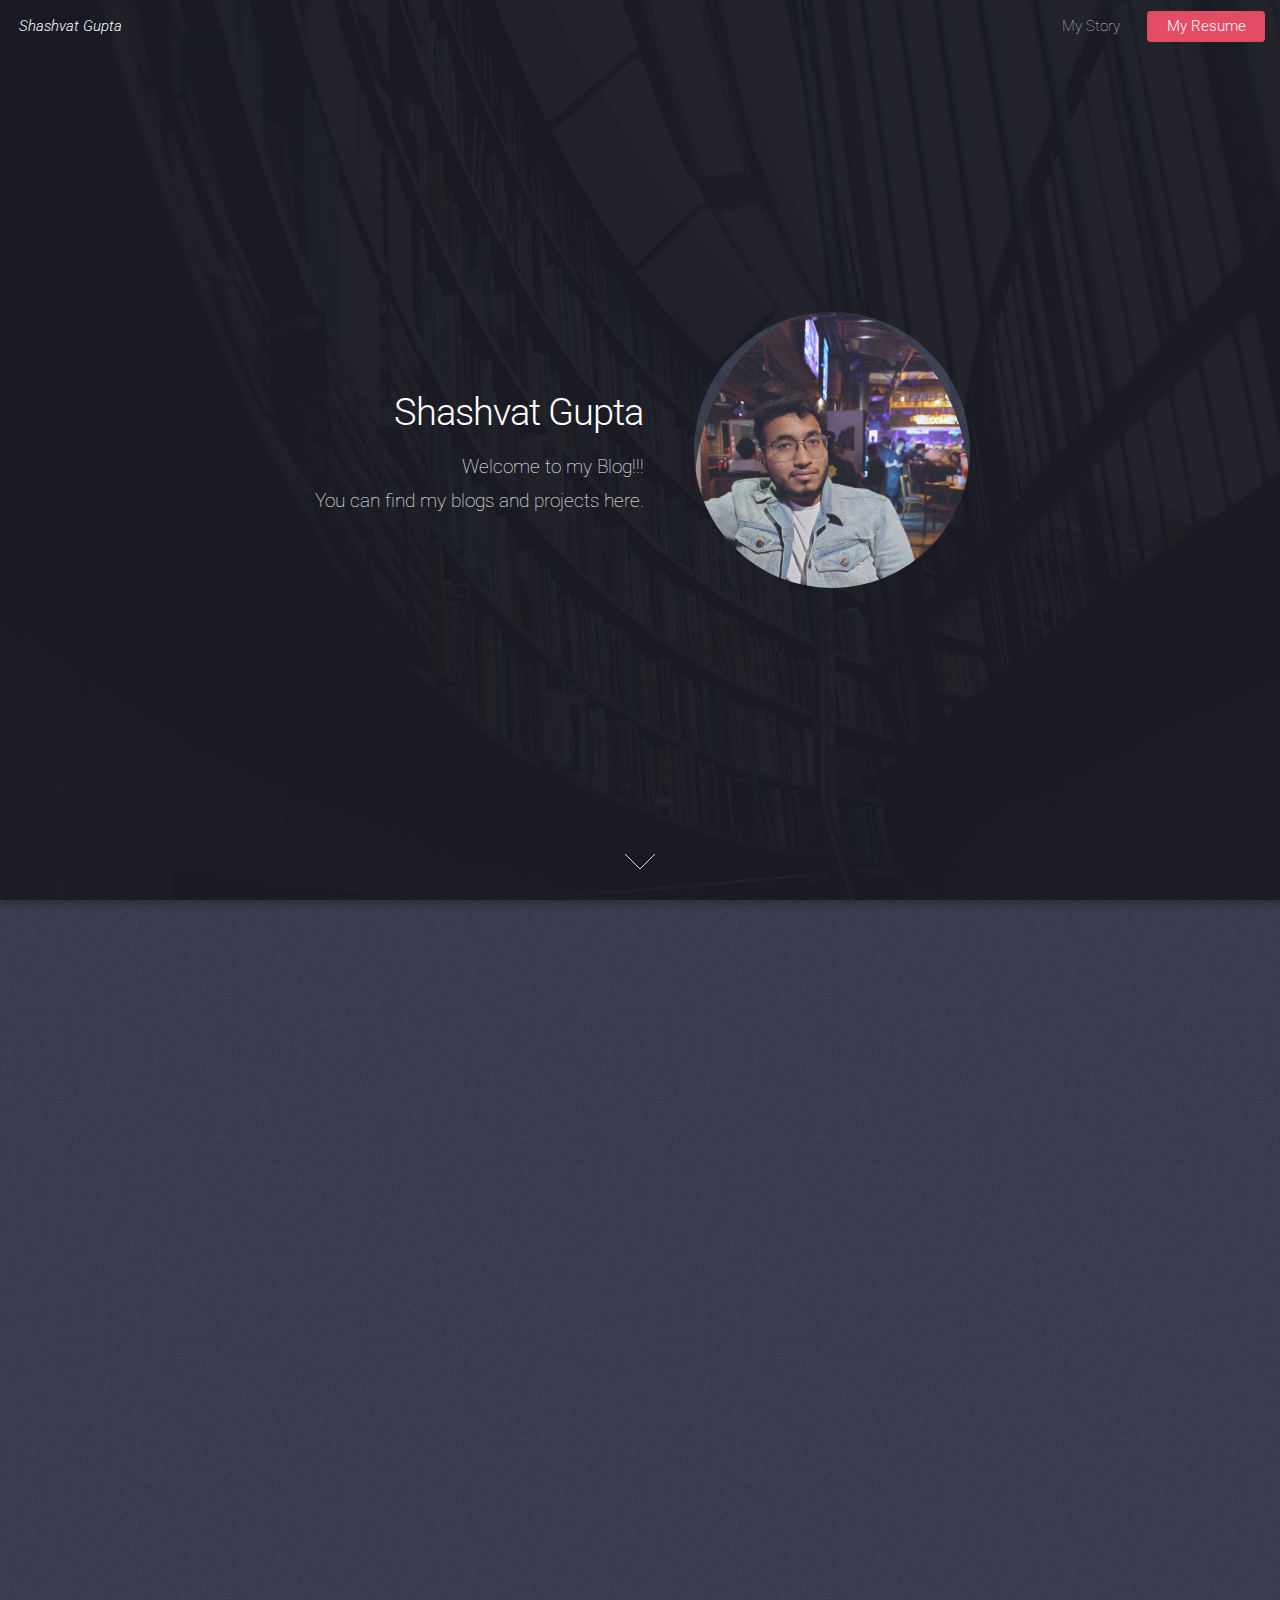
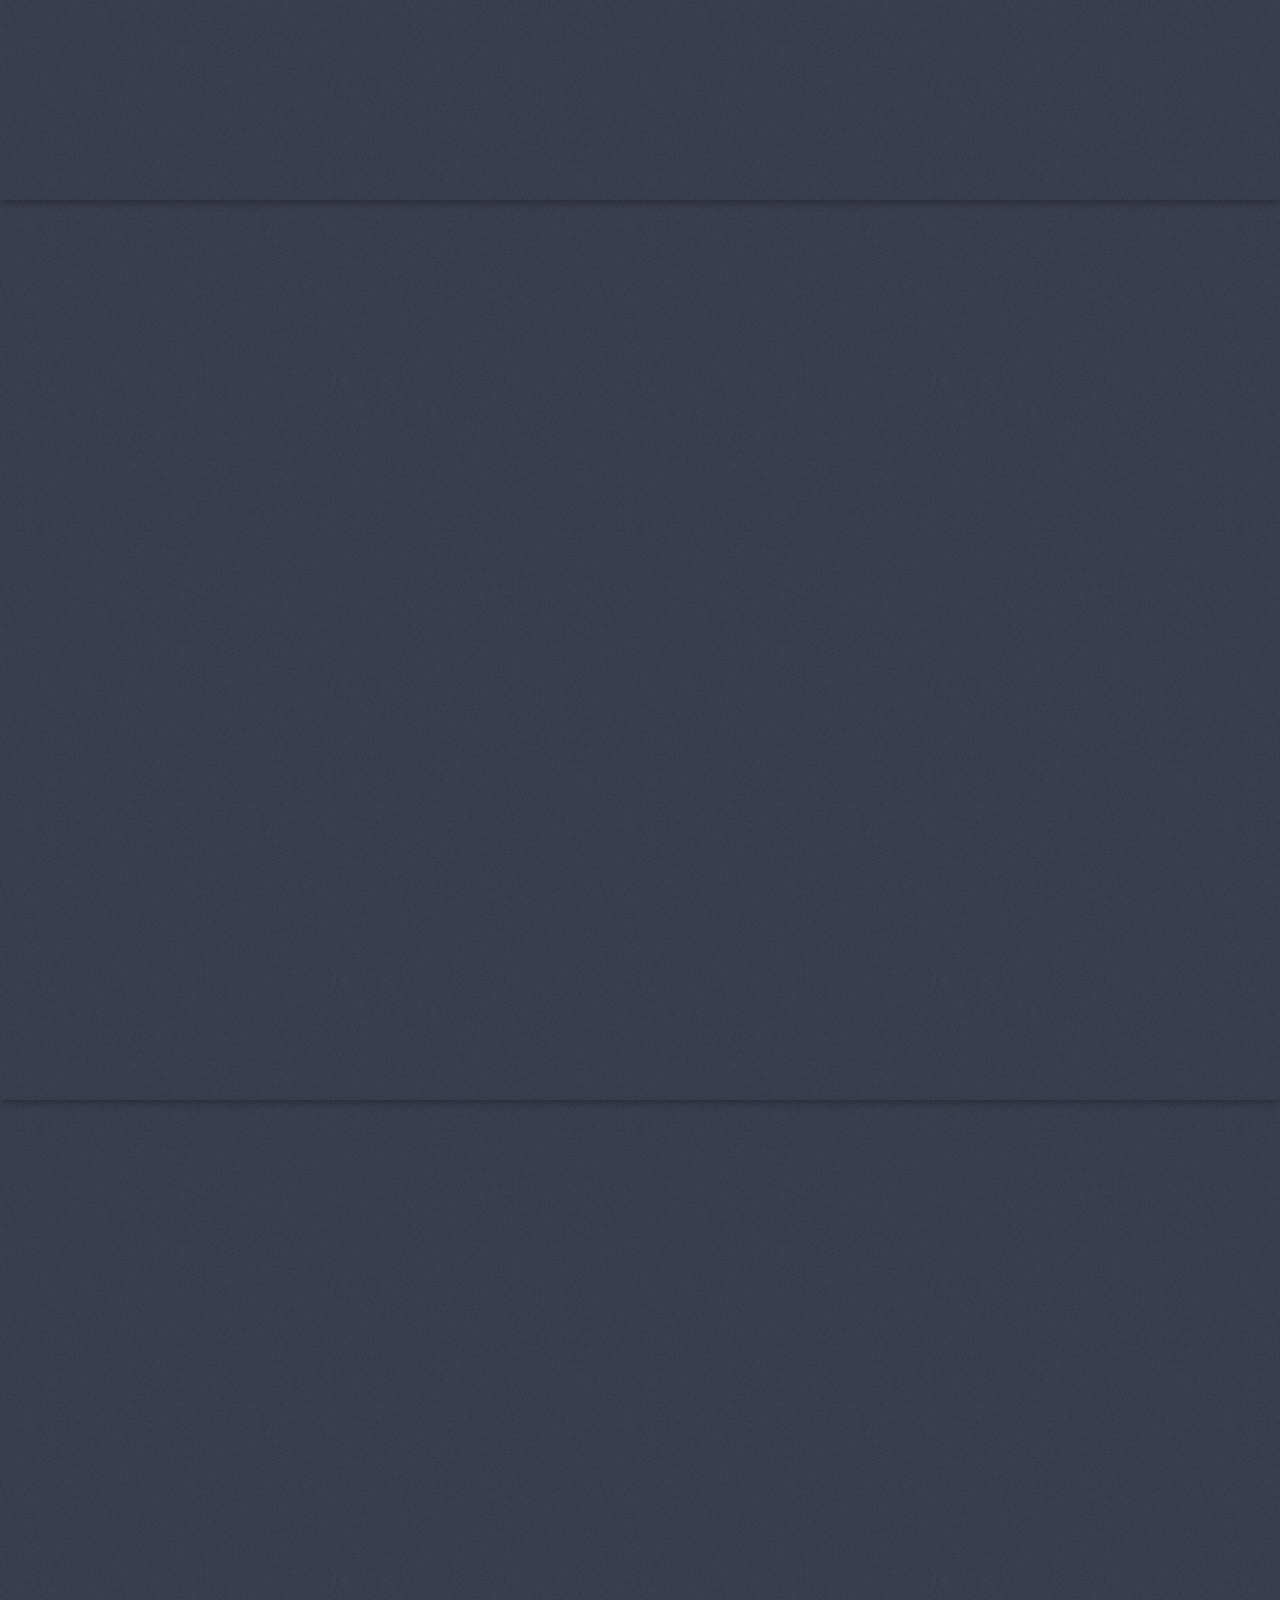
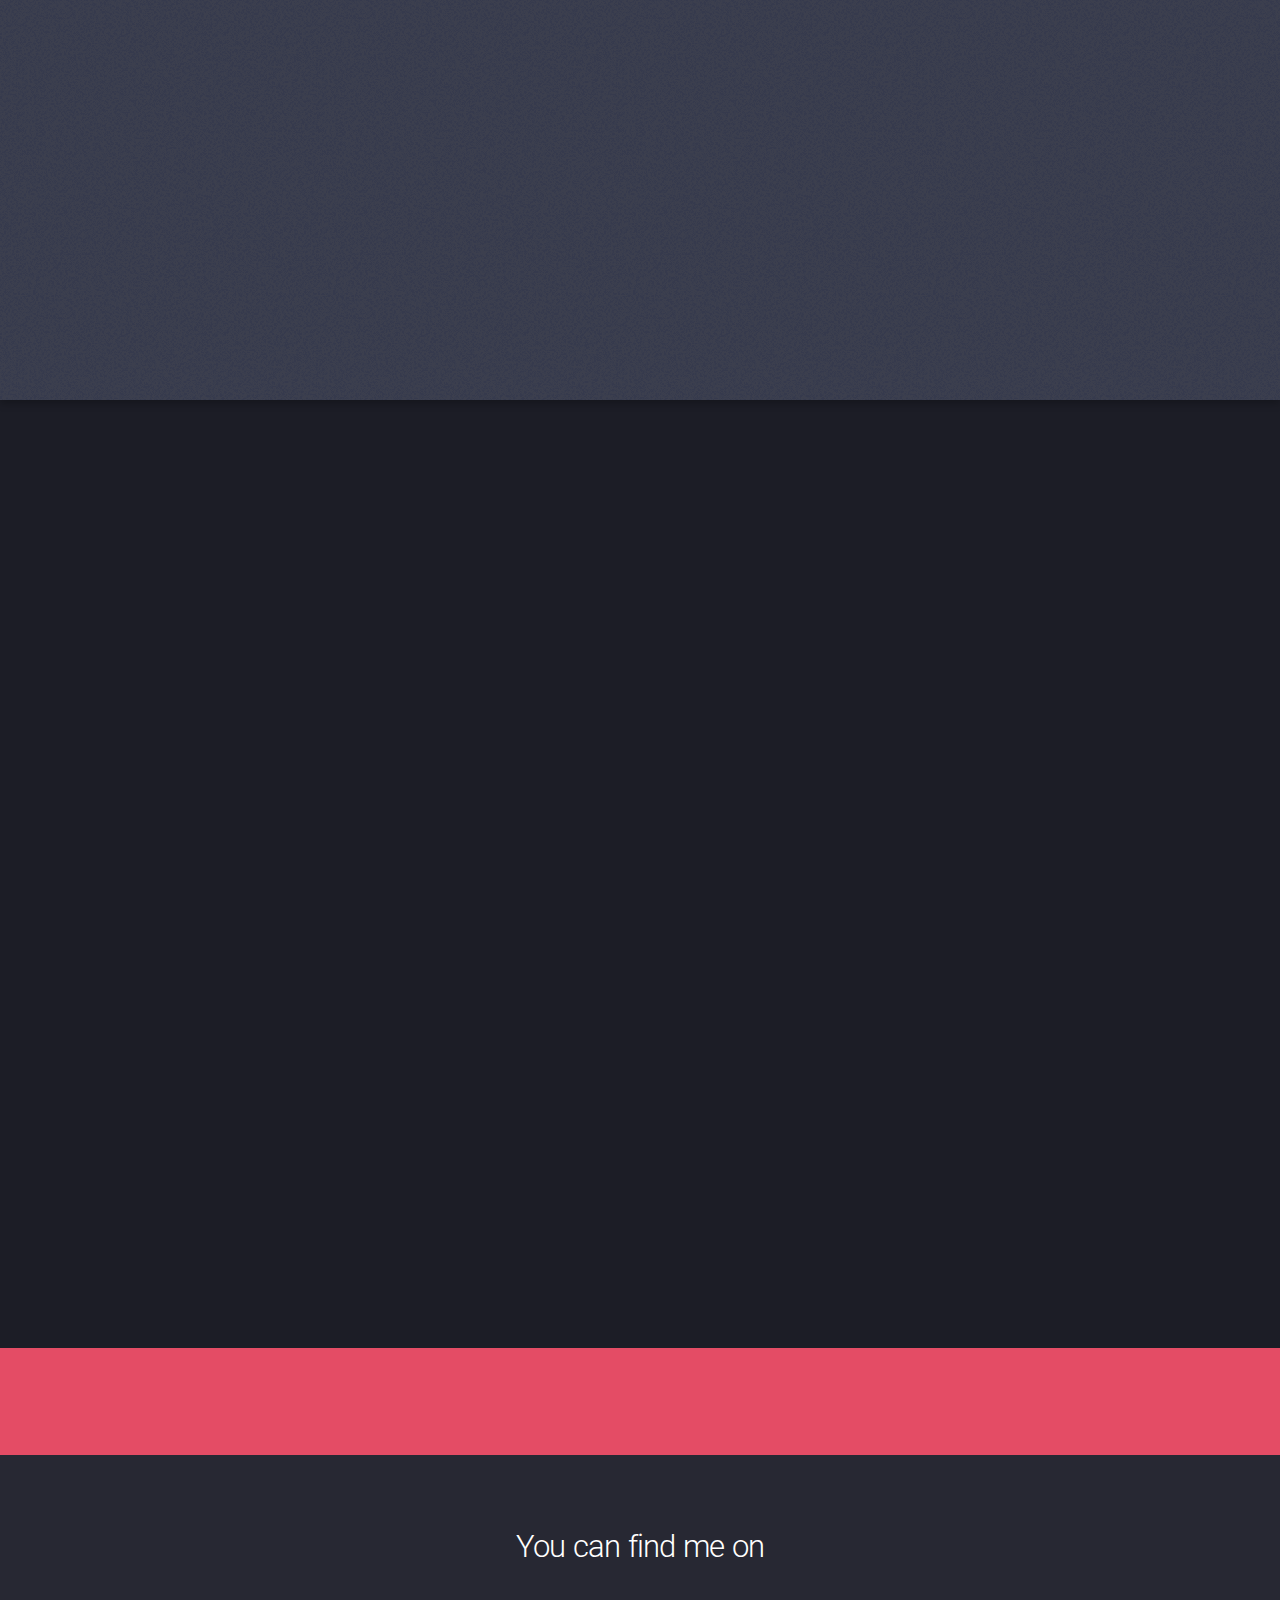
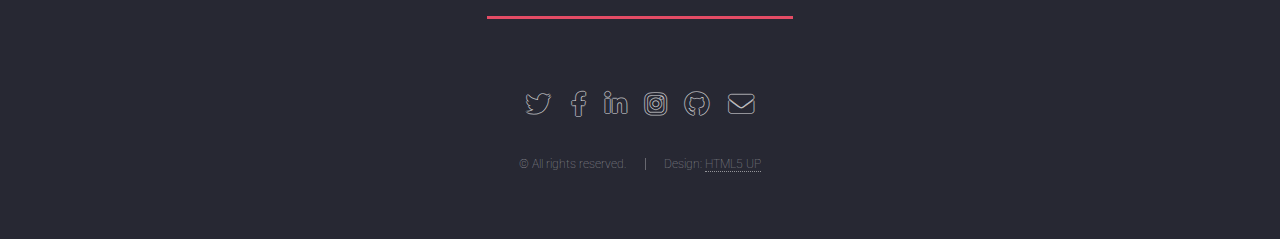
==== commit accd0cf2: "Update index.html" ====
--- a/index.html
+++ b/index.html
@@ -61,28 +61,31 @@
 				<section id="one" class="spotlight style1 bottom">
 					<span class="image fit main"><img src="images/pic02.jpg" alt="" /></span>
 					<div class="content">
-						<div class="container">
-							<div class="row">
-								<header class="major">
-									<h2>My Pillars!!!</h2>
-								</header>
-							</div>
+						<div class="container"style="text-align:center;">
+						<header class="major">
+							<h2>My Pillars!</h2>						
+						</header>					
 							<div class="row">								
 								<div class="col-4 col-12-medium">									
+									<header>
 									<h2>Skill</h2>
-									<!---<h2>Knowledge</h2>-->
 									<p>I believe in skillset. If you wanna do something the first thing which you will need is the desired skill set.
 									So start learning your skillset now.</p>								
+									</header>
 								</div>
 								<div class="col-4 col-12-medium">
+								<header>
 									<h2>Passion</h2>
 									<p>If you need something have passion for it.
 									You can achieve anything in your life if you had that passion for getting it.</p>
+								</header>
 								</div>
 								<div class="col-4 col-12-medium">
+									<header>
 									<h2>Attitude</h2>
 									<p>I believe in right attitude.
 									You can not beg success from anyone, you have to achieve it with your own knowledge and skillset.</p>
+									</header>
 								</div>
 							</div>
 						</div>
@@ -173,7 +176,7 @@
 
 			<!-- Five -->
 				<section id="five" class="wrapper style2 special fade">
-					<div class="container">
+					<!--<div class="container">
 						<header>
 							<h2>Magna faucibus lorem diam</h2>
 							<p>Ante metus praesent faucibus ante integer id accumsan eleifend</p>
@@ -184,11 +187,14 @@
 								<div class="col-4 col-12-xsmall"><input type="submit" value="Get Started" class="fit primary" /></div>
 							</div>
 						</form>
-					</div>
-				</section>
-
+					</div>-->
+				</section>
+				
 			<!-- Footer -->
 				<footer id="footer">
+				<header class="major">
+							<h2>You can find me on</h2>			
+						</header>
 					<ul class="icons">
 						<li><a href="https://twitter.com/imshashvatgupta" target=”_blank” class="icon brands alt fa-twitter"><span class="label">Twitter</span></a></li>
 						<li><a href="https://facebook.com/imshashvatgupta" target=”_blank” class="icon brands alt fa-facebook-f"><span class="label">Facebook</span></a></li>
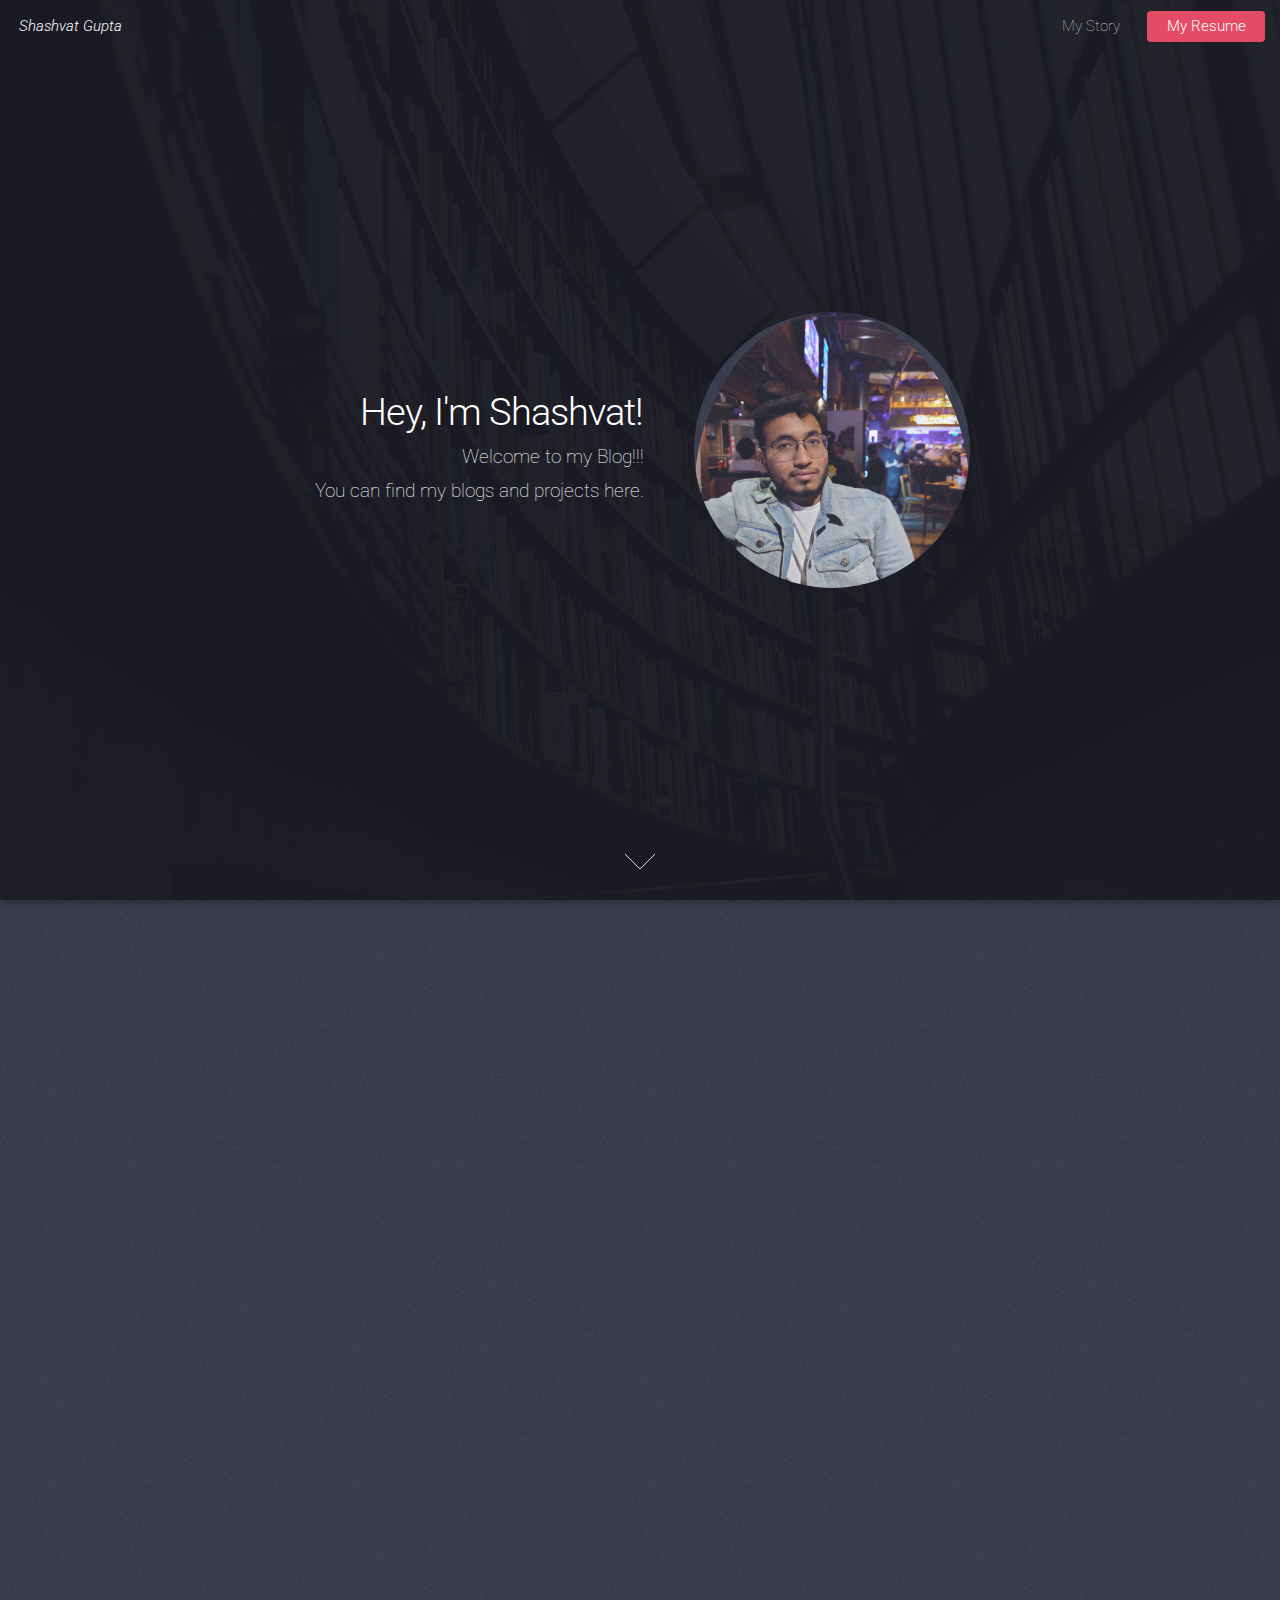
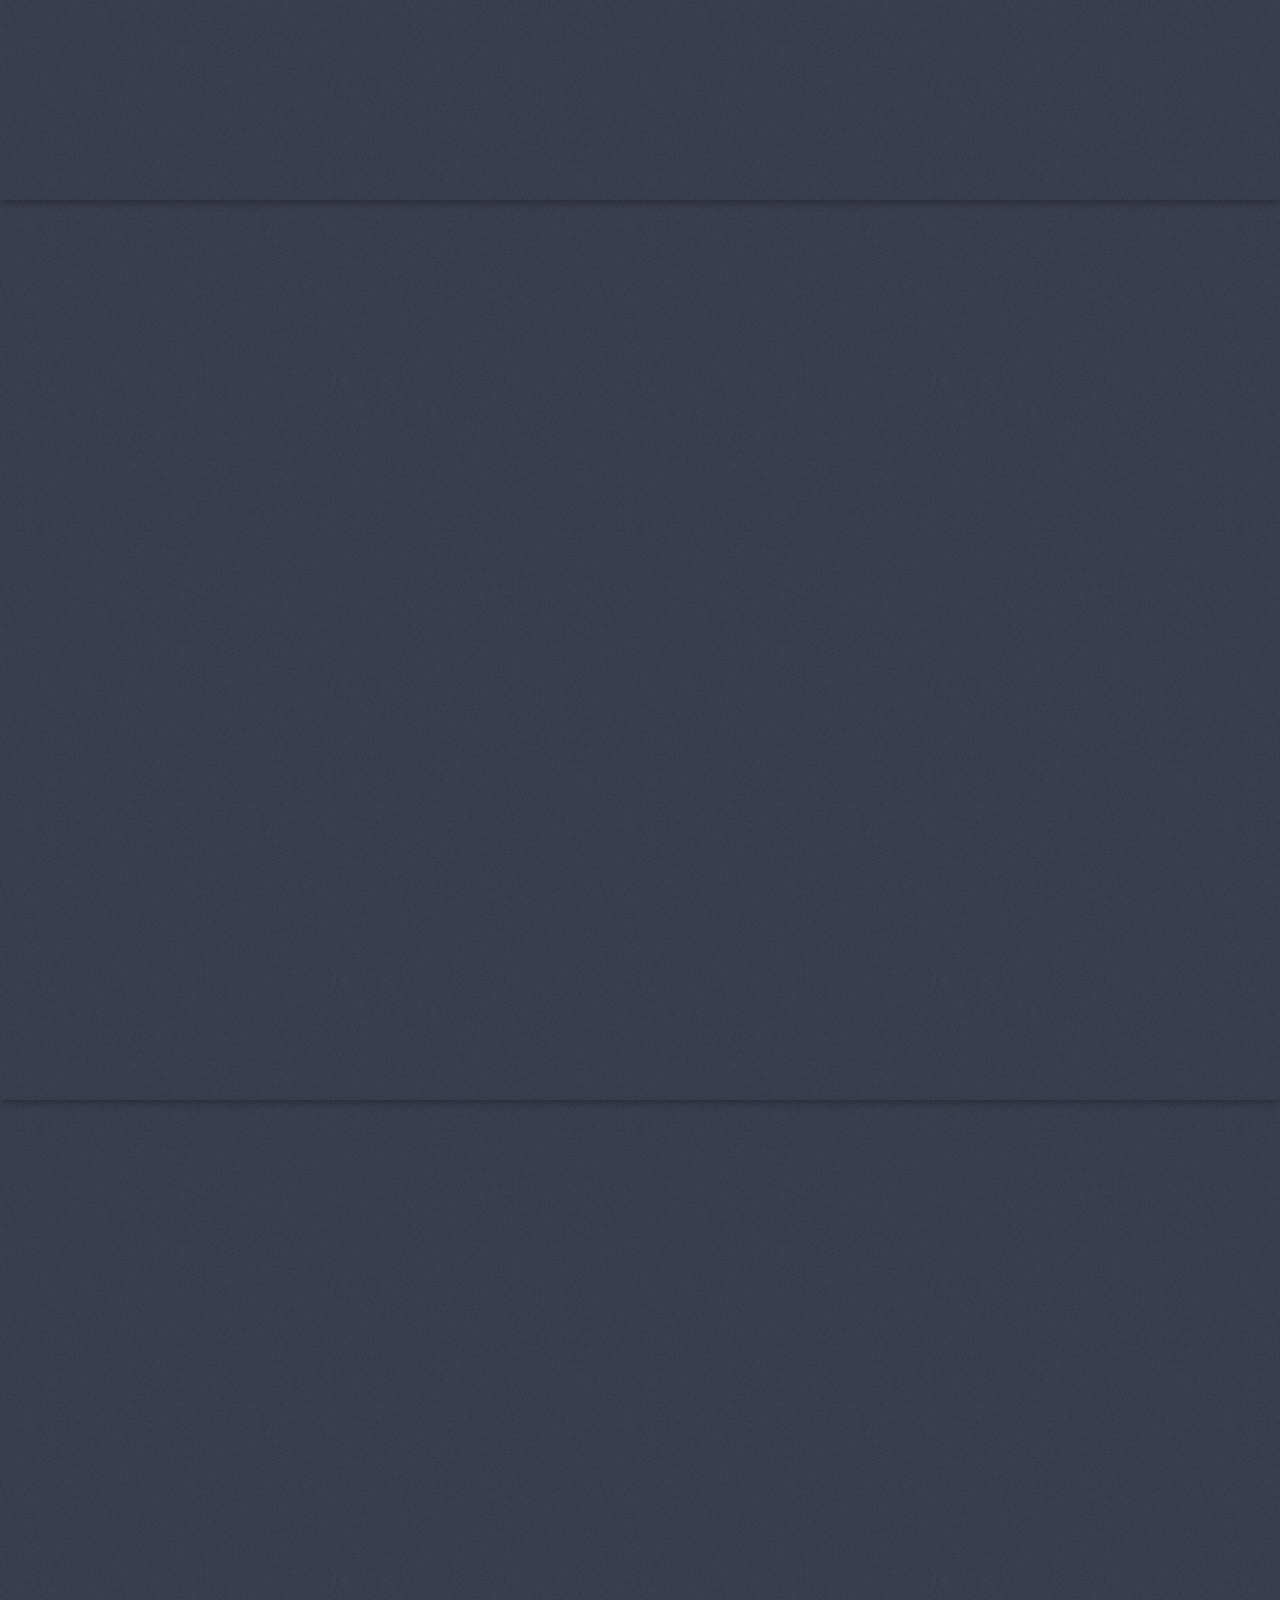
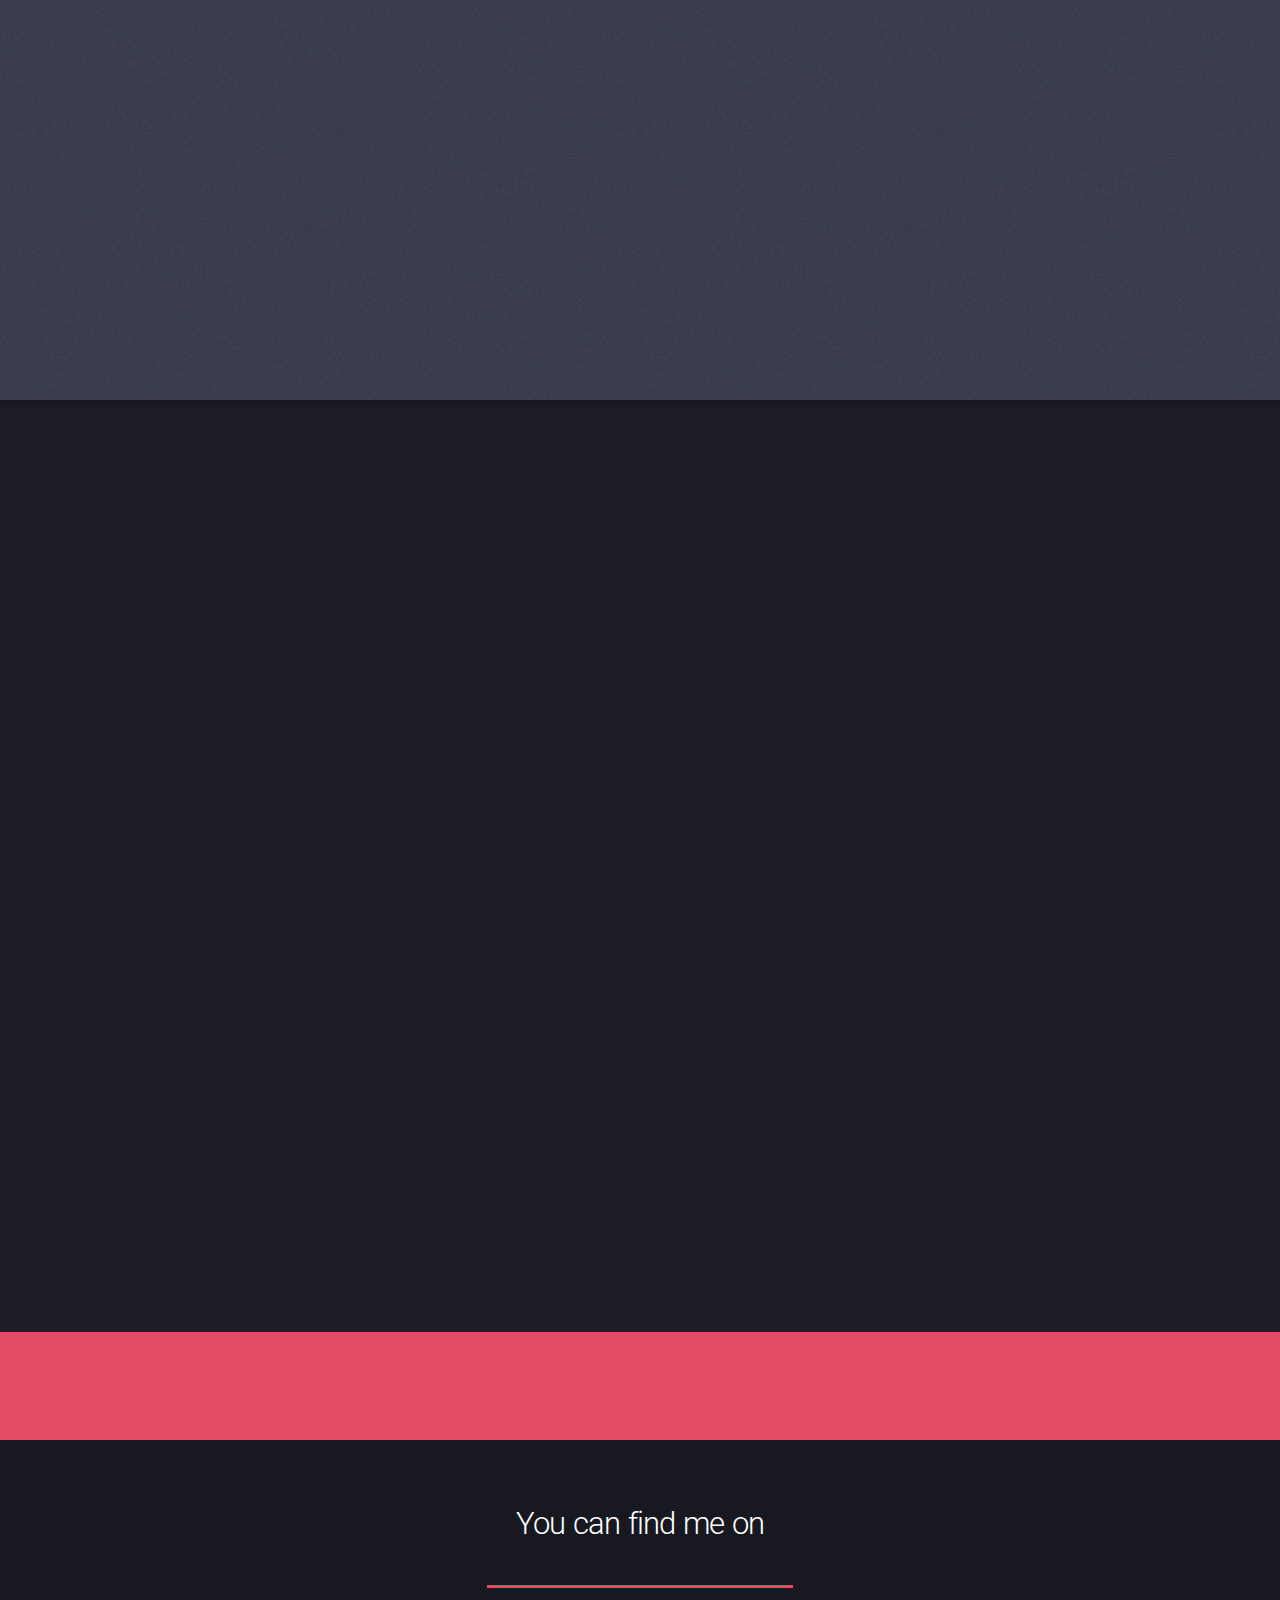
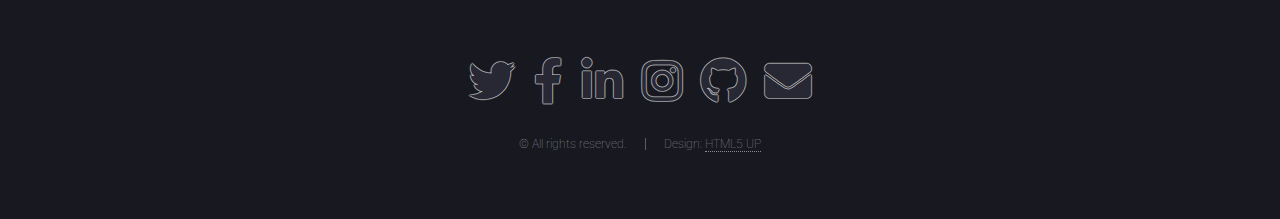
==== commit 154c8f7b: "Update index.html" ====
--- a/index.html
+++ b/index.html
@@ -48,7 +48,7 @@
 				<section id="banner">
 					<div class="content">
 						<header>
-							<h2>Shashvat Gupta</h2>
+							<h2>Hey, I'm Shashvat!</h2>
 							<p>Welcome to my Blog!!!<br/>
 							You can find my blogs and projects here.</p>
 						</header>
--- a/assets/css/main.css
+++ b/assets/css/main.css
@@ -147,7 +147,7 @@
 
 	h2 {
 		font-size: 2em;
-		line-height: 1.5em;
+		line-height: 1.0em;
 		letter-spacing: -0.025em;
 	}
 
@@ -2621,7 +2621,7 @@
 		}
 
 			ul.icons li .icon {
-				font-size: 0.8em;
+				font-size: 1.5em;
 			}
 
 				ul.icons li .icon:before {
@@ -3532,8 +3532,8 @@
 /* Footer */
 
 	#footer {
-		background: #272833;
-		padding: 6em 0;
+		background: #181920;
+		padding: 1em 0;
 		text-align: center;
 	}
 
@@ -4108,4 +4108,4 @@
 						padding: 0;
 					}
 
-	}+	}
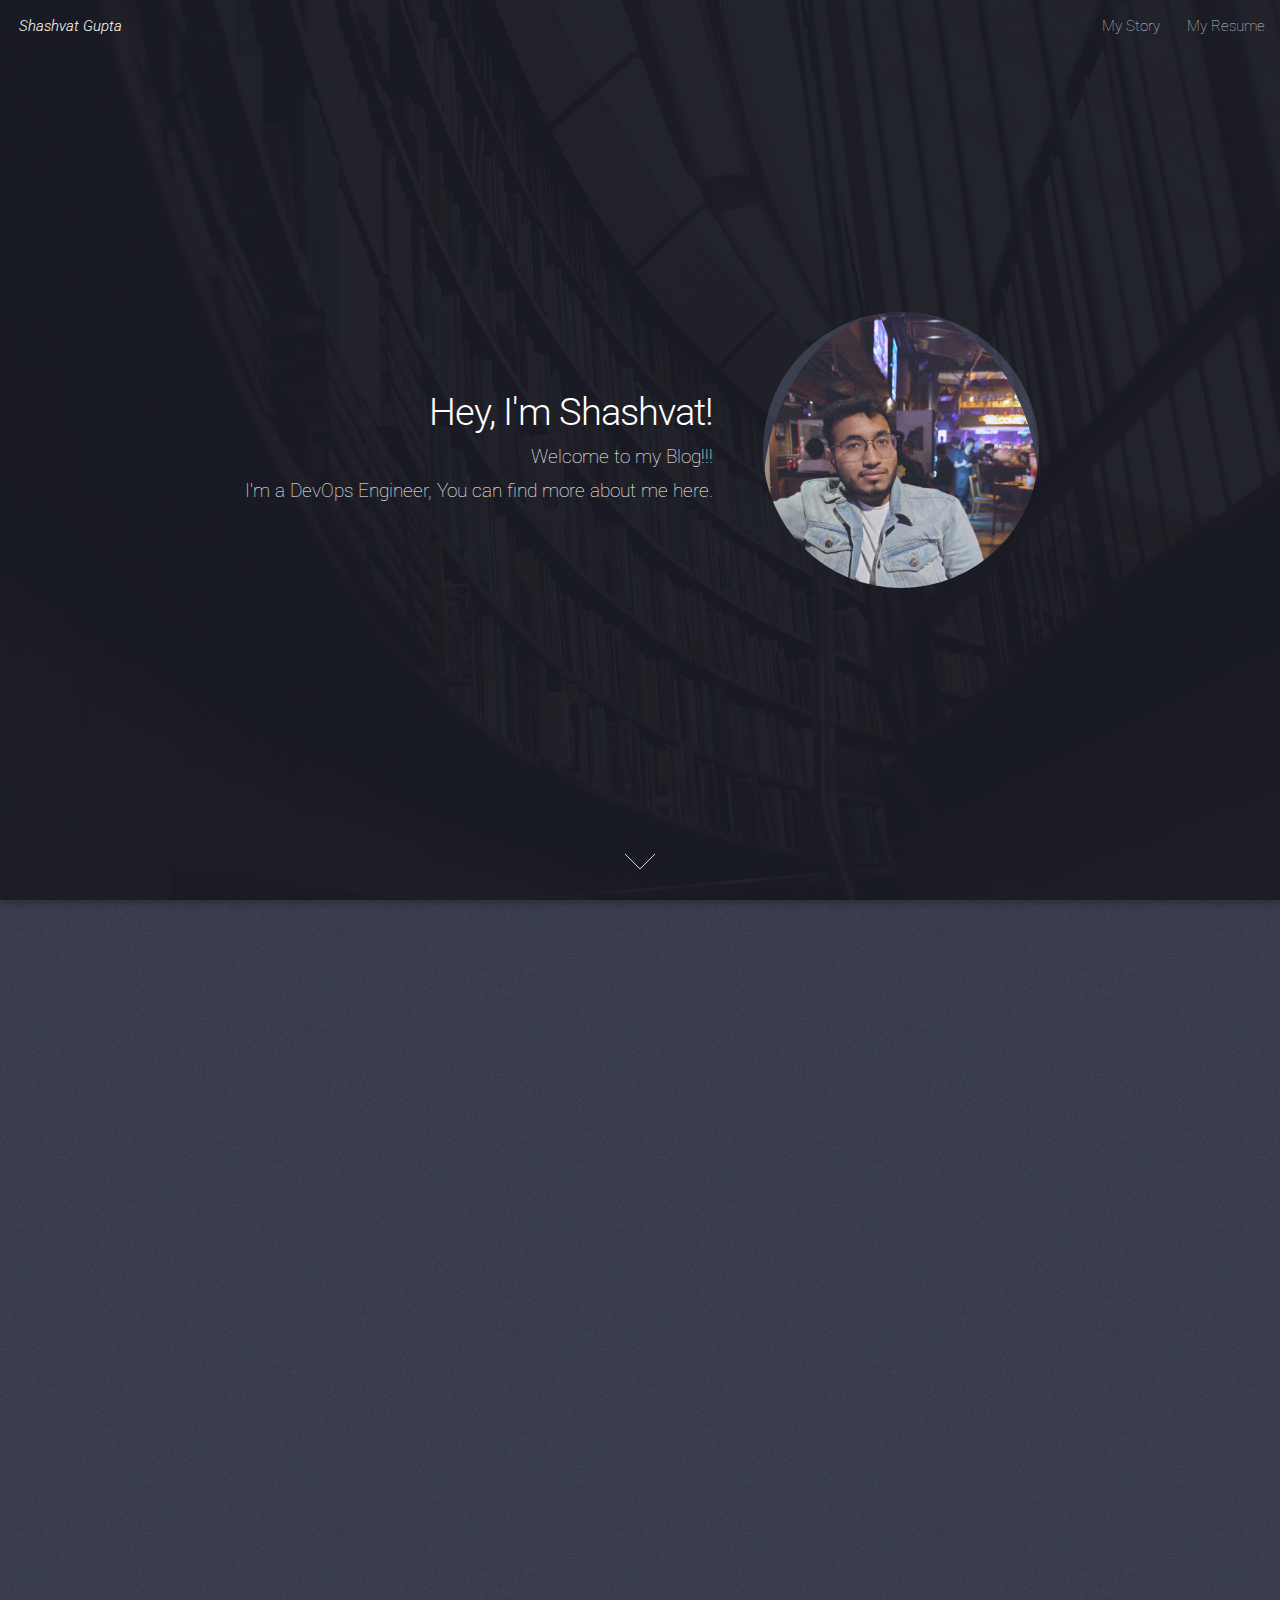
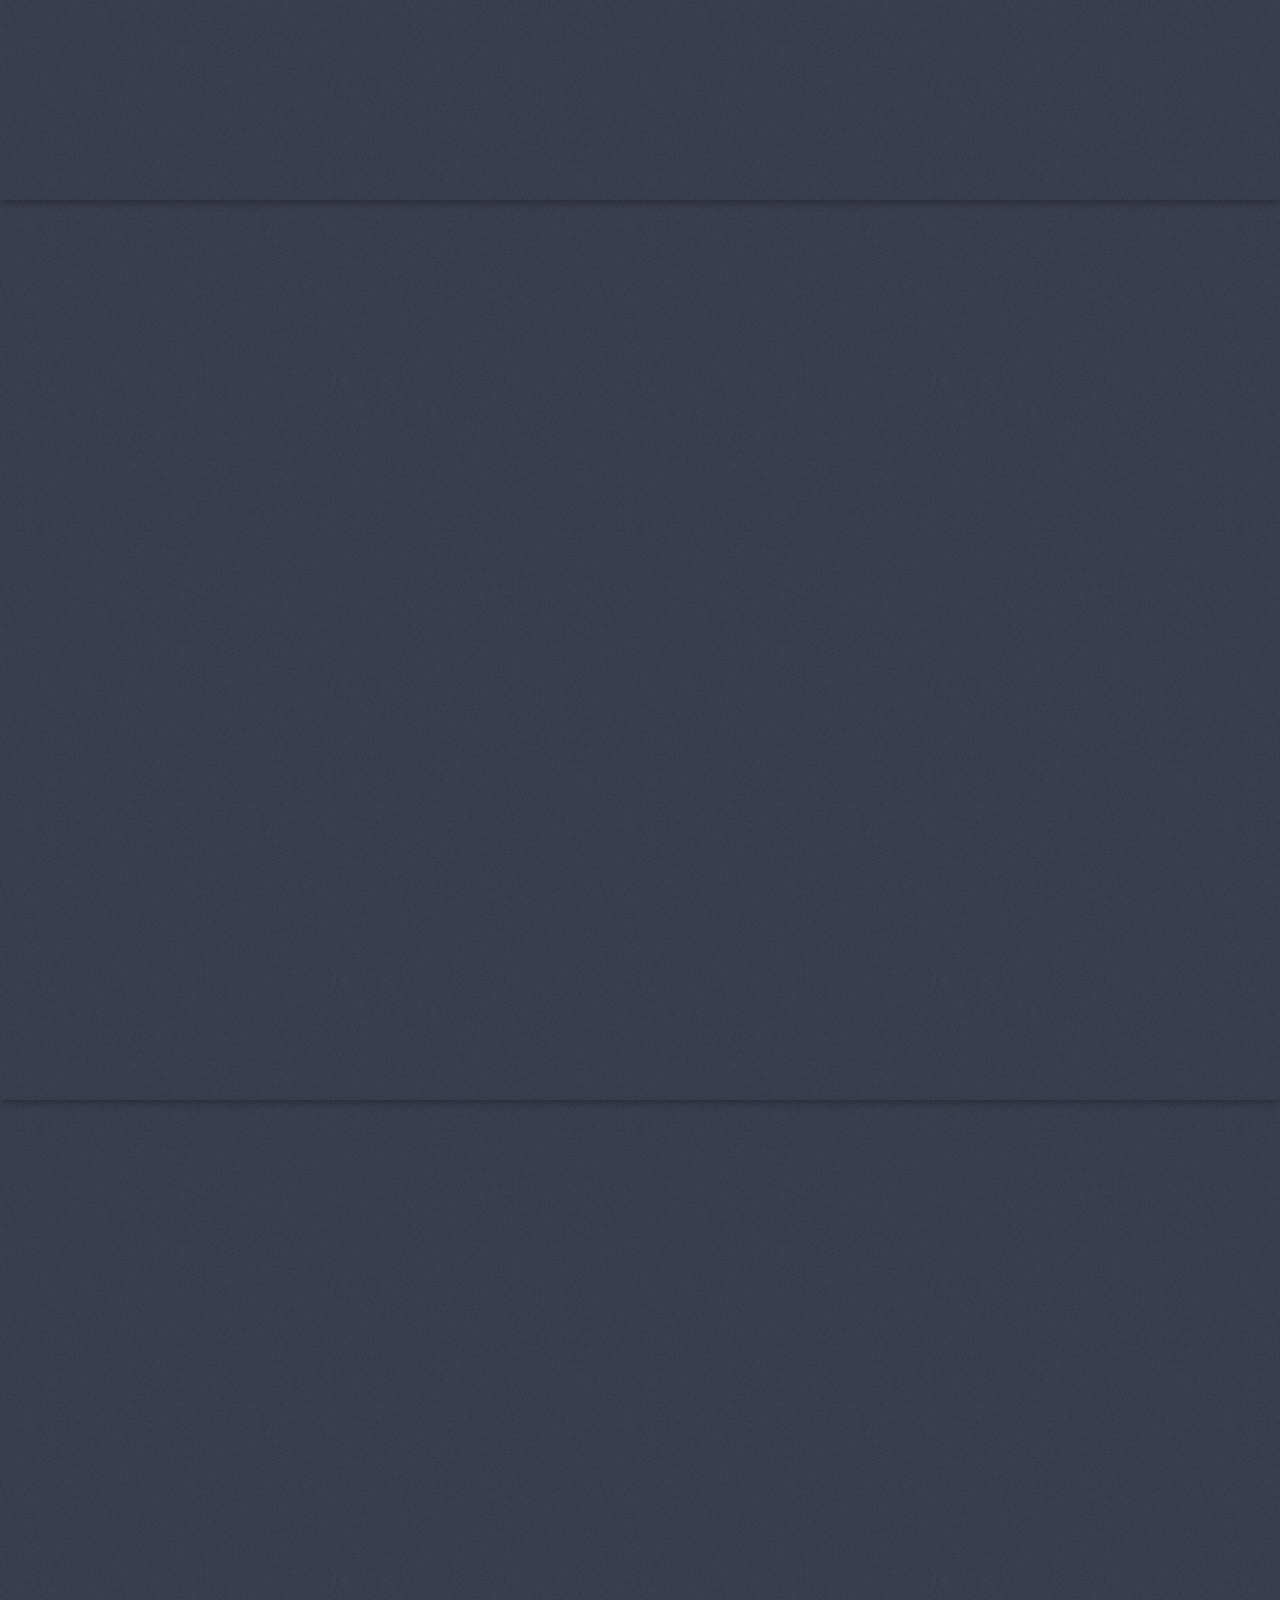
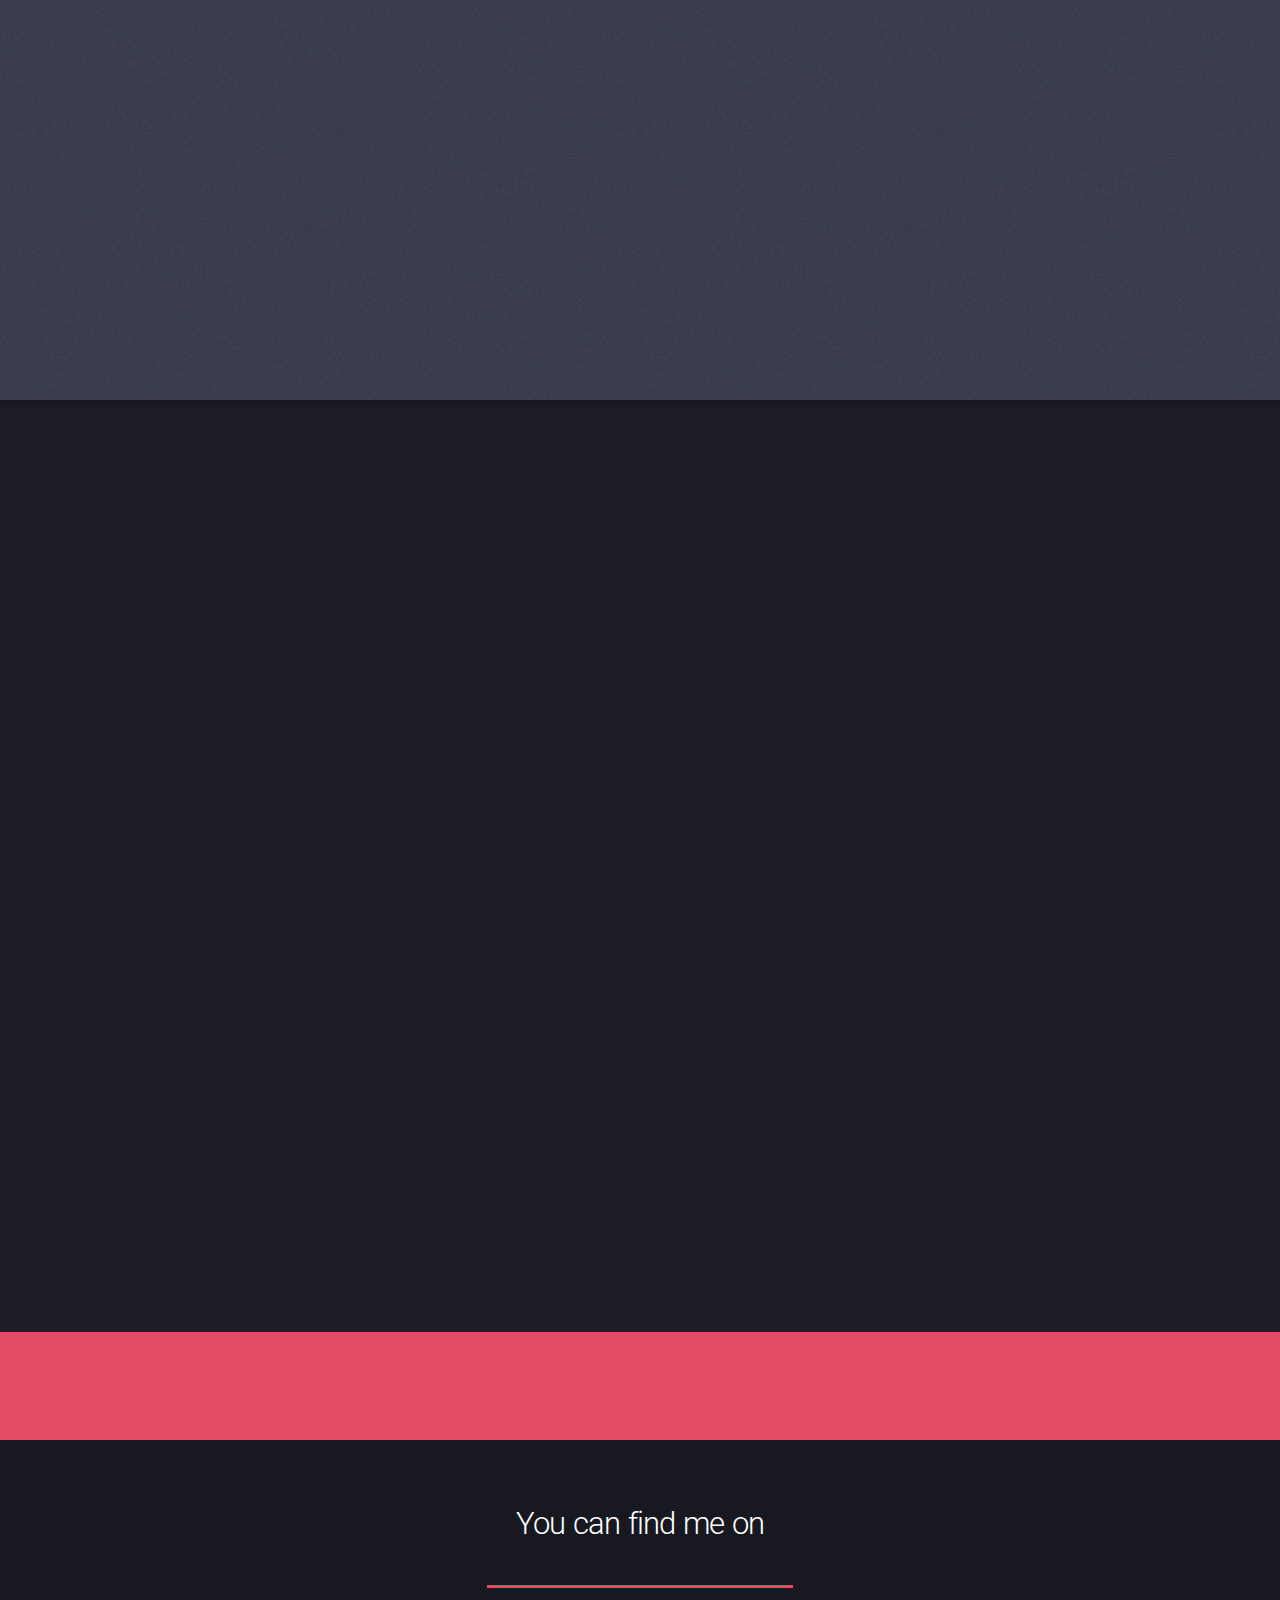
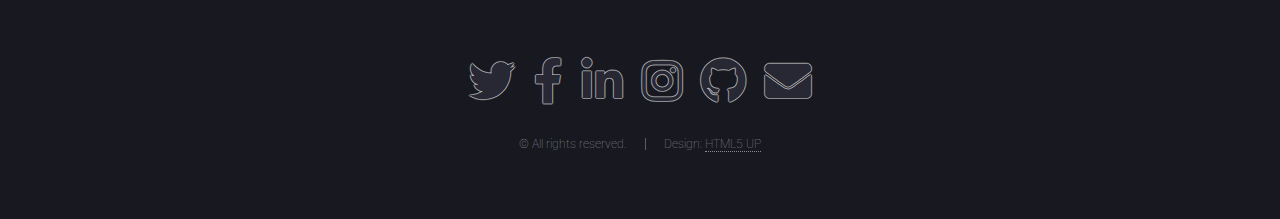
==== commit 46a7c217: "Update index.html" ====
--- a/index.html
+++ b/index.html
@@ -1,9 +1,4 @@
 <!DOCTYPE HTML>
-<!--
-	Landed by HTML5 UP
-	html5up.net | @ajlkn
-	Free for personal and commercial use under the CCA 3.0 license (html5up.net/license)
--->
 <html>
 	<head>
 		<title>Shashvat Gupta | Portfolio</title>
@@ -14,43 +9,24 @@
 	</head>
 	<body class="is-preload landing">
 		<div id="page-wrapper">
-
 			<!-- Header -->
 				<header id="header">
-					<h1 id="logo"><a href="index.html"><i>Shashvat Gupta</i></a></h1>
+					<h1 id="logo"><a href="https://imshashvatgupta.github.io"><i>Shashvat Gupta</i></a></h1>
 					<nav id="nav">
 						<ul>
-							<!--<li><a href="index.html">Home</a></li>
-							<li>
-								<a href="#">Layouts</a>
-								<ul>
-									<li><a href="left-sidebar.html">Left Sidebar</a></li>
-									<li><a href="right-sidebar.html">Right Sidebar</a></li>
-									<li><a href="no-sidebar.html">My Story</a></li>
-									<li>
-										<a href="#">Submenu</a>
-										<ul>
-											<li><a href="#">Option 1</a></li>
-											<li><a href="#">Option 2</a></li>
-											<li><a href="#">Option 3</a></li>
-											<li><a href="#">Option 4</a></li>
-										</ul>
-									</li>
-								</ul>
-							</li>-->
 							<li><a href="no-sidebar.html">My Story</a></li>
-							<li><a href="https://imshashvatgupta.github.io/Shashvat_resume_new.pdf" target="_blank" class="button primary">My Resume</a></li>
+							<!-- <li><a href="https://imshashvatgupta.github.io/Shashvat_resume_new.pdf" target="_blank" class="button primary">My Resume</a></li> -->
+							<li><a href="https://imshashvatgupta.github.io/Shashvat_resume_new.pdf" target="_blank">My Resume</a></li>
 						</ul>
 					</nav>
 				</header>
-
 			<!-- Banner -->
 				<section id="banner">
 					<div class="content">
 						<header>
 							<h2>Hey, I'm Shashvat!</h2>
 							<p>Welcome to my Blog!!!<br/>
-							You can find my blogs and projects here.</p>
+							I'm a DevOps Engineer, You can find more about me here.</p>
 						</header>
 						<span class="image"><img src="images/pic01.jpg" alt="" /></span>
 					</div>
@@ -63,15 +39,17 @@
 					<div class="content">
 						<div class="container"style="text-align:center;">
 						<header class="major">
-							<h2>My Pillars!</h2>						
+							<h3>About me!</h3>						
 						</header>					
 							<div class="row">								
-								<div class="col-4 col-12-medium">									
+<!-- 								<div class="col-4 col-12-medium">									
 									<header>
-									<h2>Skill</h2>
-									<p>I believe in skillset. If you wanna do something the first thing which you will need is the desired skill set.
-									So start learning your skillset now.</p>								
-									</header>
+									<h2>Skill</h2> -->
+									<p>I'm a DevOps engineer with 5 years of experience in designing & implementing scalable & reliable infrastructure solutions.
+									Skilled in automation, deployment, & configuration management of cloud-based environments.
+									Proficient in scripting languages such as PowerShell & Bash. Expertise using tools like Docker, Kubernetes,
+									& Azure DevOps to optimize CICD pipelines with end-to-end Release Management.</p>								
+<!-- 									</header>
 								</div>
 								<div class="col-4 col-12-medium">
 								<header>
@@ -86,7 +64,7 @@
 									<p>I believe in right attitude.
 									You can not beg success from anyone, you have to achieve it with your own knowledge and skillset.</p>
 									</header>
-								</div>
+								</div> -->
 							</div>
 						</div>
 					</div>
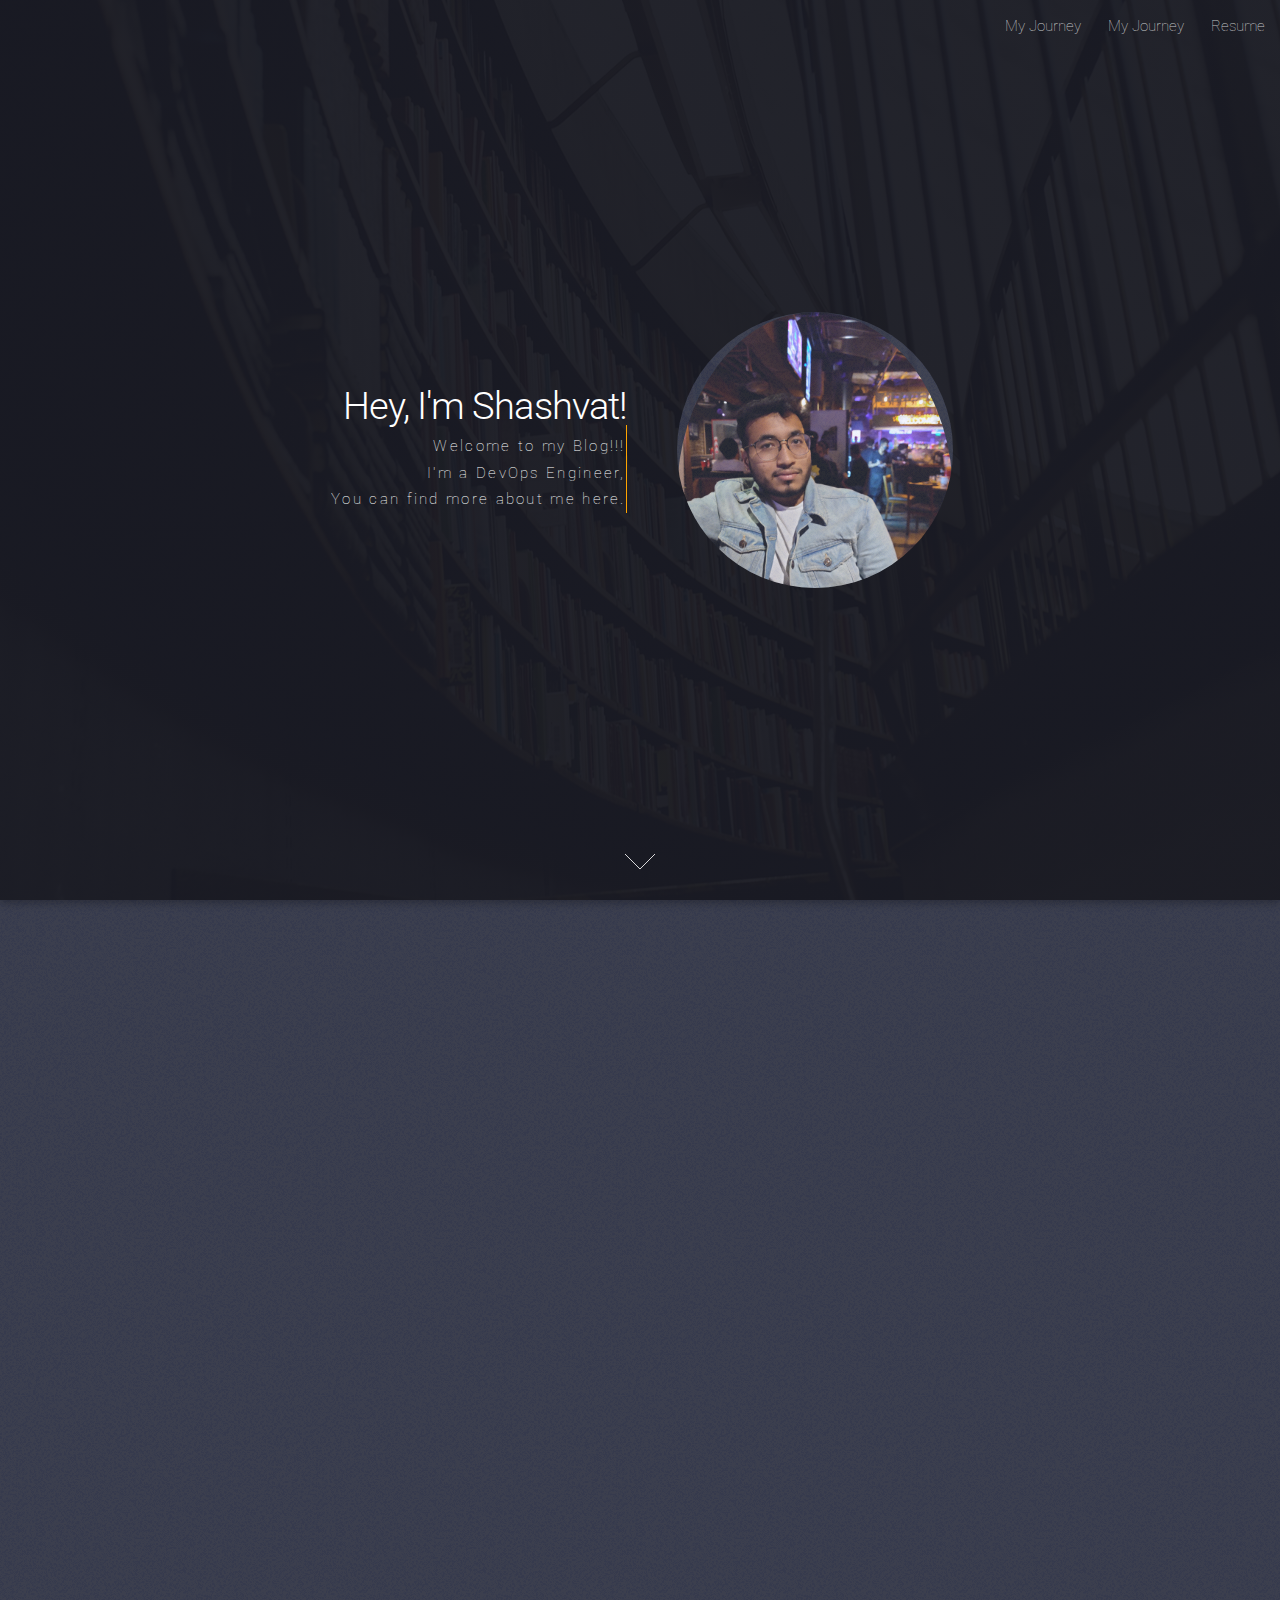
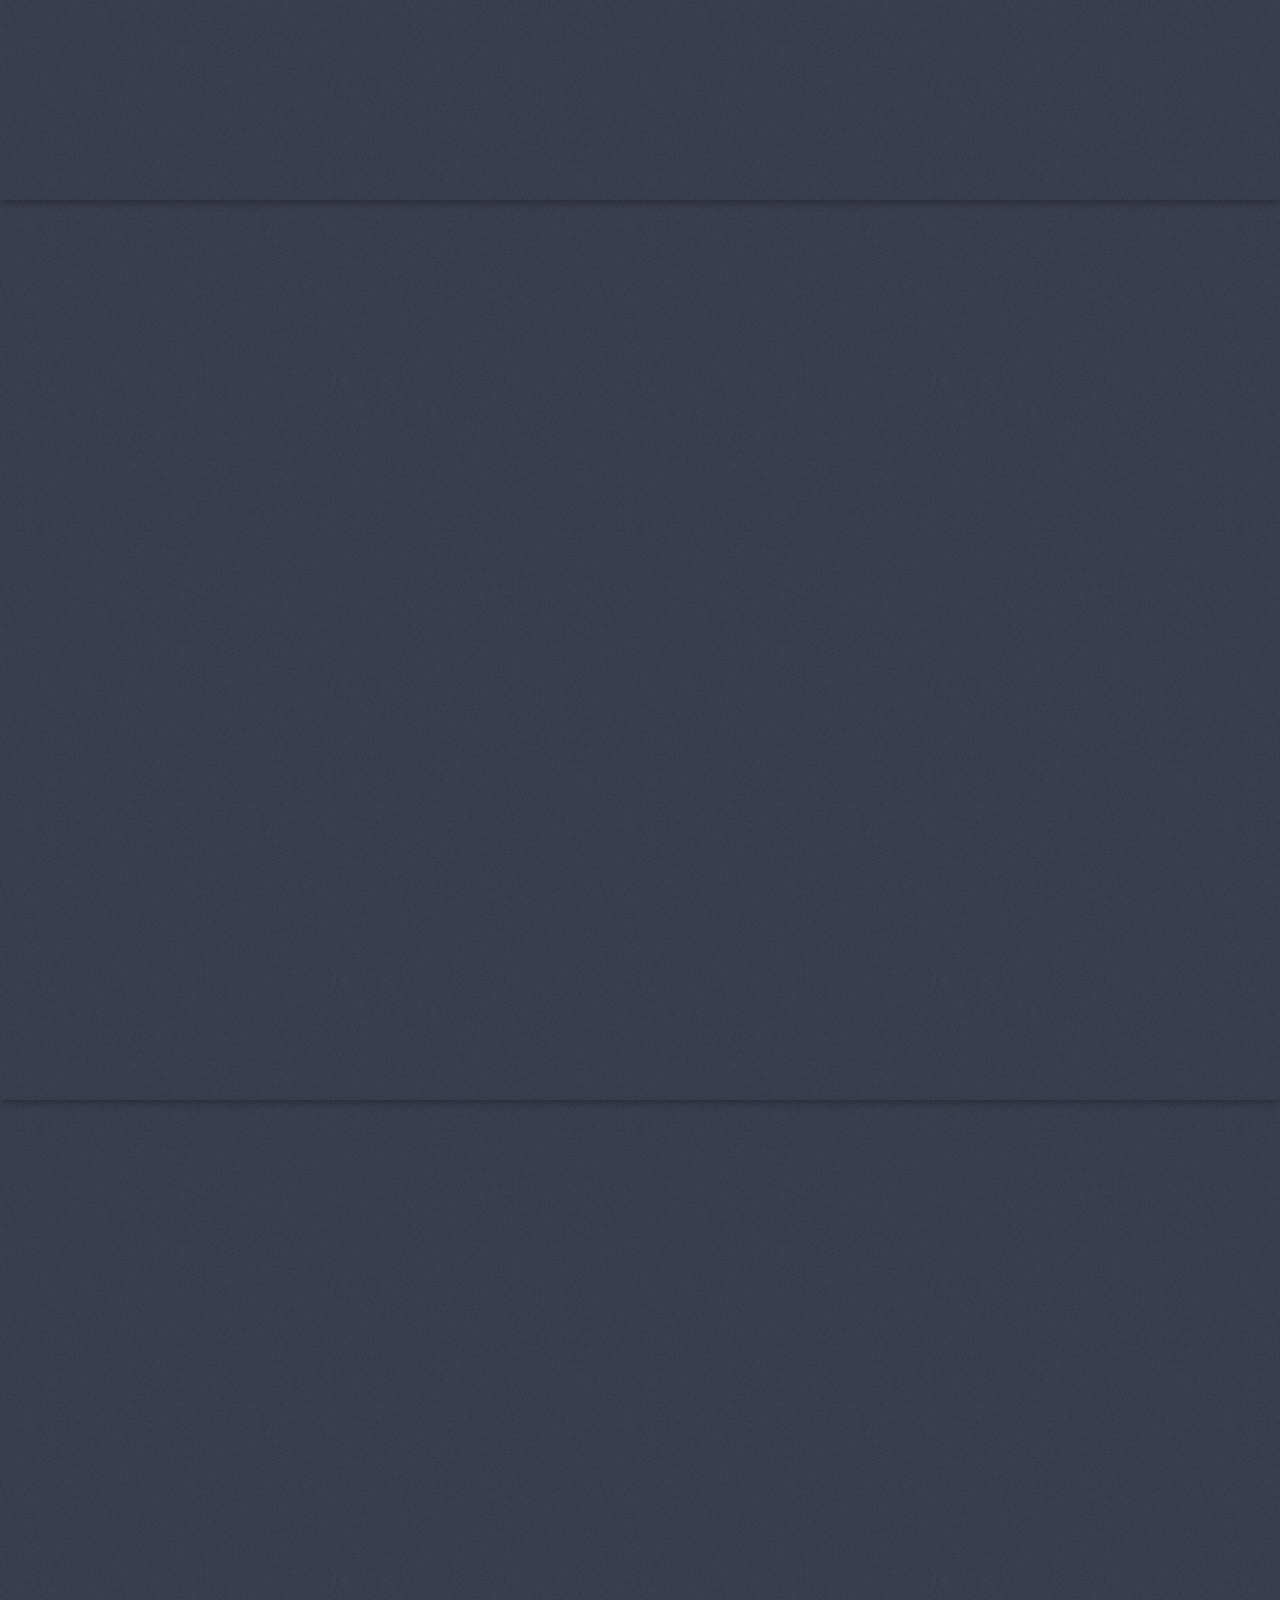
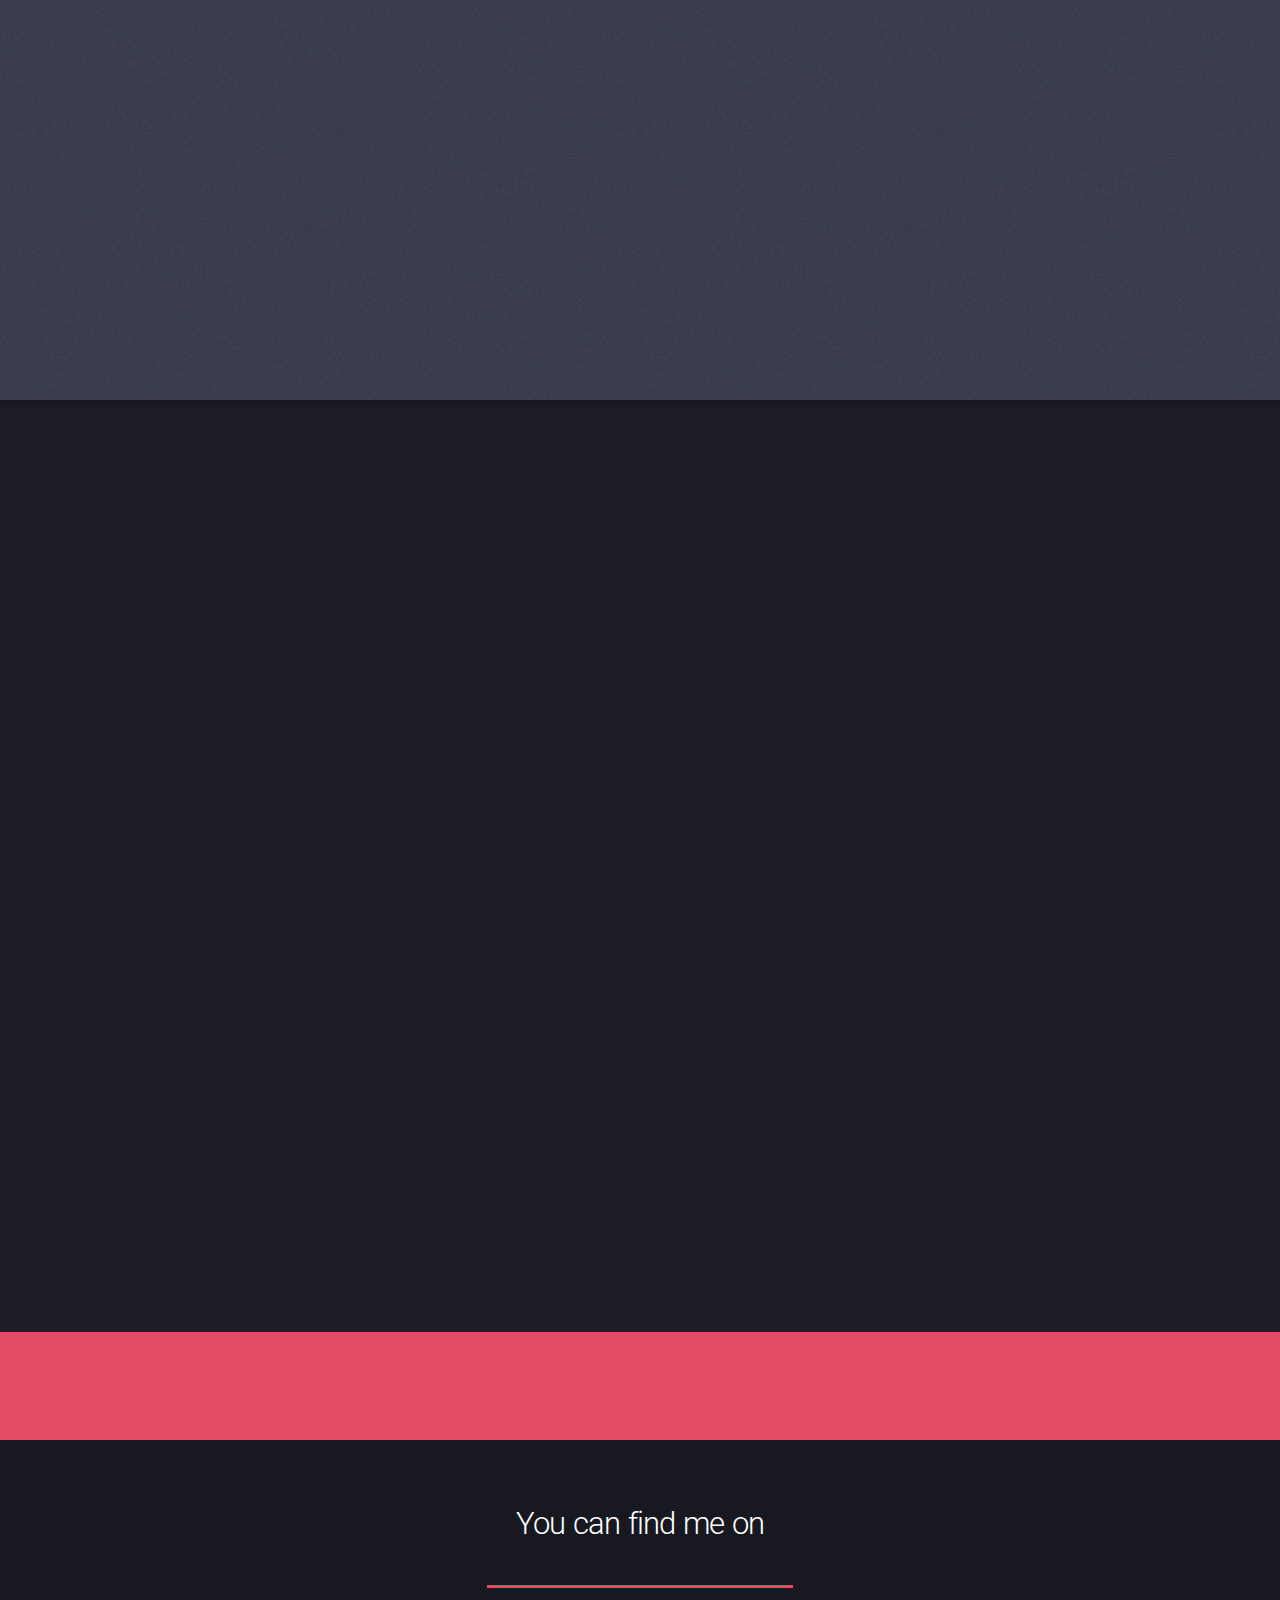
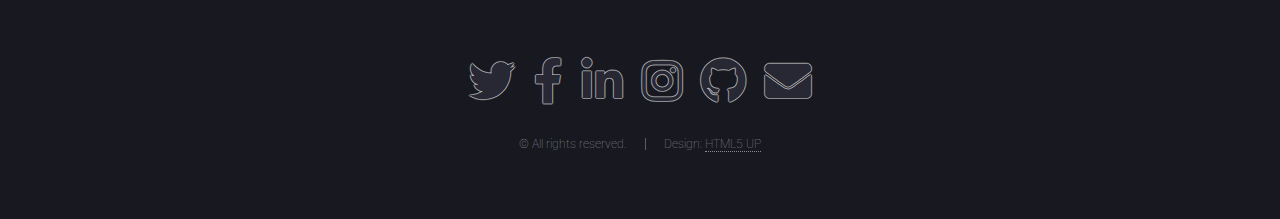
==== commit 15c0fbee: "adding changes" ====
--- a/index.html
+++ b/index.html
@@ -5,18 +5,19 @@
 		<meta charset="utf-8" />
 		<meta name="viewport" content="width=device-width, initial-scale=1, user-scalable=no" />
 		<link rel="stylesheet" href="assets/css/main.css" />
+		<link rel="stylesheet" href="assets/css/typewriter.css" />
 		<noscript><link rel="stylesheet" href="assets/css/noscript.css" /></noscript>
 	</head>
 	<body class="is-preload landing">
 		<div id="page-wrapper">
 			<!-- Header -->
 				<header id="header">
-					<h1 id="logo"><a href="https://imshashvatgupta.github.io"><i>Shashvat Gupta</i></a></h1>
+					<!-- <h1 id="logo"><a href="https://imshashvatgupta.github.io"><i>Shashvat Gupta</i></a></h1> -->
 					<nav id="nav">
 						<ul>
-							<li><a href="no-sidebar.html">My Story</a></li>
-							<!-- <li><a href="https://imshashvatgupta.github.io/Shashvat_resume_new.pdf" target="_blank" class="button primary">My Resume</a></li> -->
-							<li><a href="https://imshashvatgupta.github.io/Shashvat_resume_new.pdf" target="_blank">My Resume</a></li>
+							<li><a href="no-sidebar.html">My Journey</a></li>
+							<li><a href="timeline/index.html">My Journey</a></li>
+							<li><a href="https://imshashvatgupta.github.io/Shashvat_resume_new.pdf" target="_blank">Resume</a></li>
 						</ul>
 					</nav>
 				</header>
@@ -25,8 +26,10 @@
 					<div class="content">
 						<header>
 							<h2>Hey, I'm Shashvat!</h2>
+							<div class="typewriter">							
 							<p>Welcome to my Blog!!!<br/>
-							I'm a DevOps Engineer, You can find more about me here.</p>
+							I'm a DevOps Engineer,<br/>You can find more about me here.</p>
+							</div>
 						</header>
 						<span class="image"><img src="images/pic01.jpg" alt="" /></span>
 					</div>
--- a/assets/css/main.css
+++ b/assets/css/main.css
@@ -1,11 +1,7 @@
 @import url("fontawesome-all.min.css");
 @import url("https://fonts.googleapis.com/css?family=Roboto:100,300,100italic,300italic");
 
-/*
-	Landed by HTML5 UP
-	html5up.net | @ajlkn
-	Free for personal and commercial use under the CCA 3.0 license (html5up.net/license)
-*/
+
 
 html, body, div, span, applet, object,
 iframe, h1, h2, h3, h4, h5, h6, p, blockquote,
--- a/assets/css/typewriter.css
+++ b/assets/css/typewriter.css
@@ -0,0 +1,22 @@
+.typewriter {
+    overflow: hidden; /* Ensures the content is not revealed until the animation */
+    border-right: .08em solid orange; /* The typwriter cursor */
+    white-space: nowrap; /* Keeps the content on a single line */
+    margin: 0 auto; /* Gives that scrolling effect as the typing happens */
+    letter-spacing: .15em; /* Adjust as needed */
+    animation: 
+      typing 3.5s steps(40, end),
+      blink-caret .75s step-end infinite;
+  }
+  
+  /* The typing effect */
+  @keyframes typing {
+    from { width: 0 }
+    to { width: 100% }
+  }
+  
+  /* The typewriter cursor effect*/
+  @keyframes blink-caret {
+    from, to { border-color: transparent }
+    50% { border-color: orange; }
+  }--- a/assets/css/noscript.css
+++ b/assets/css/noscript.css
@@ -1,8 +1,4 @@
-/*
-	Landed by HTML5 UP
-	html5up.net | @ajlkn
-	Free for personal and commercial use under the CCA 3.0 license (html5up.net/license)
-*/
+
 
 /* Loader */
 
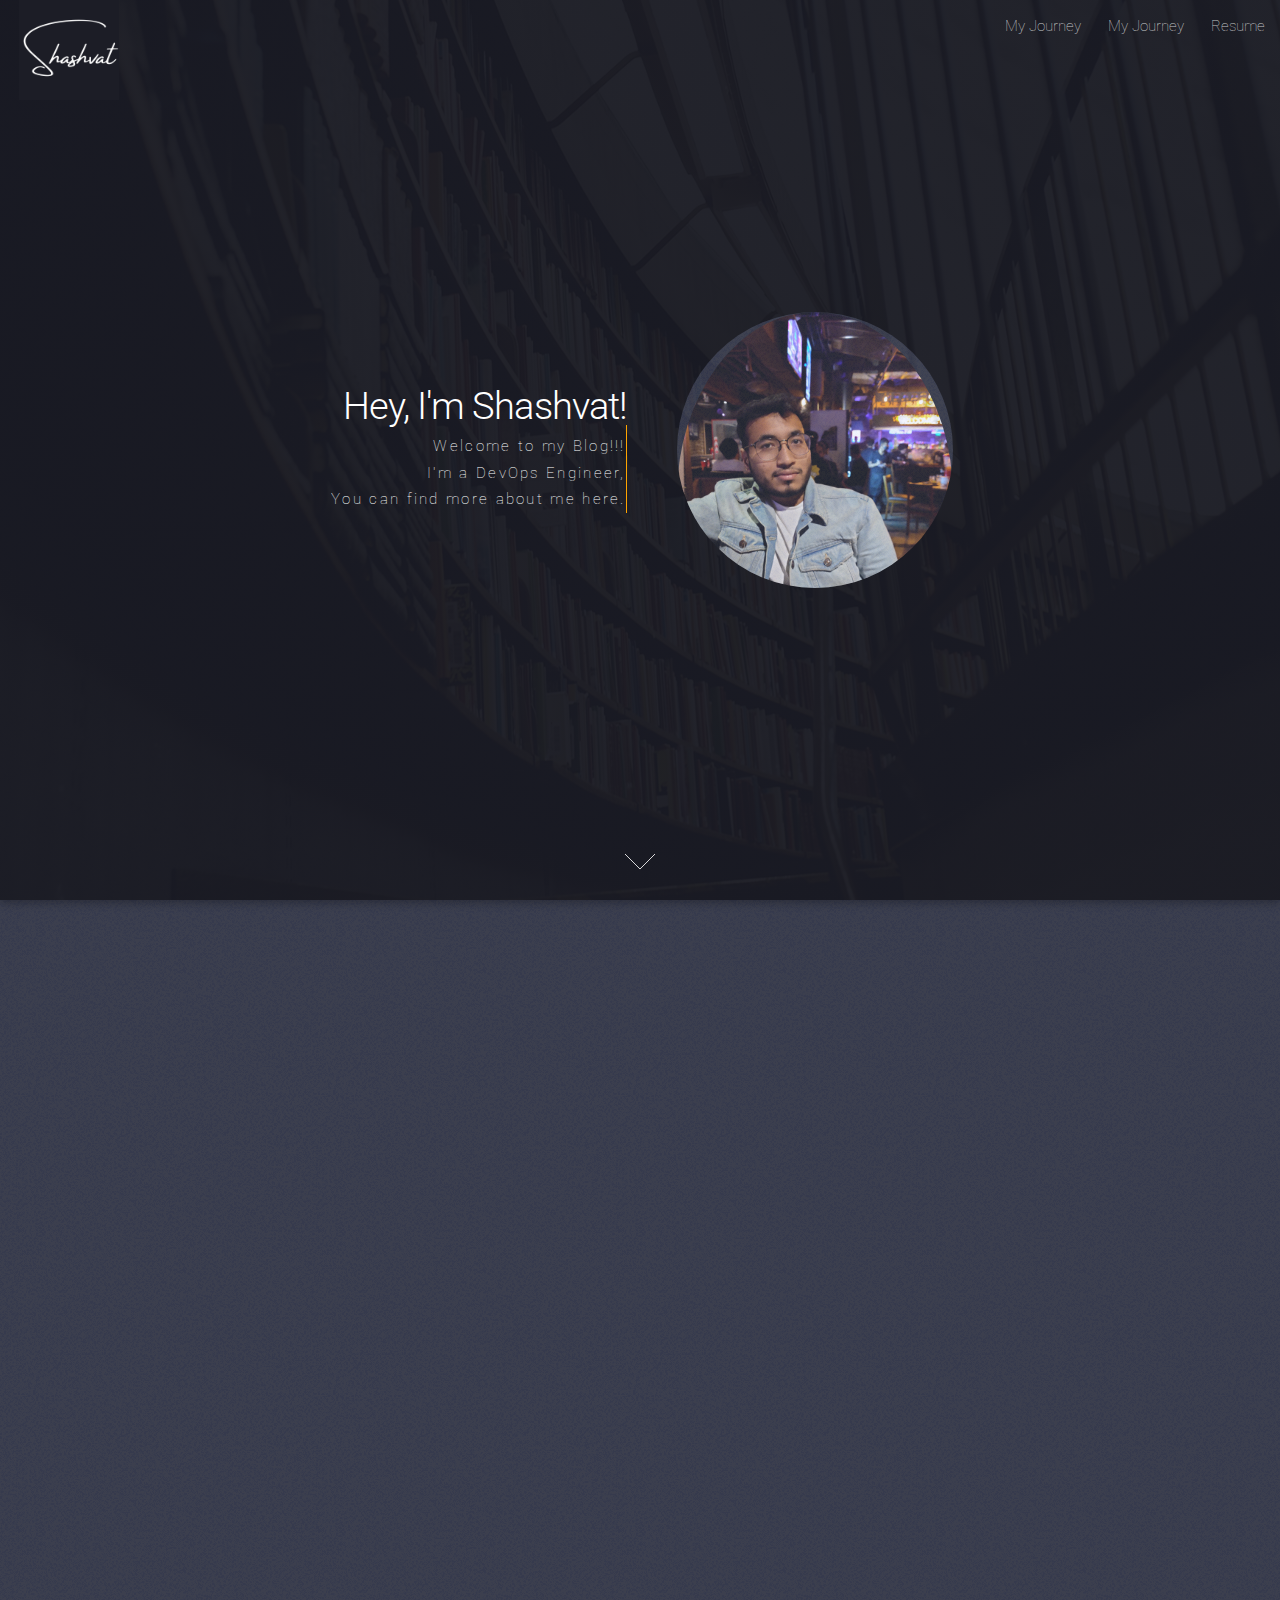
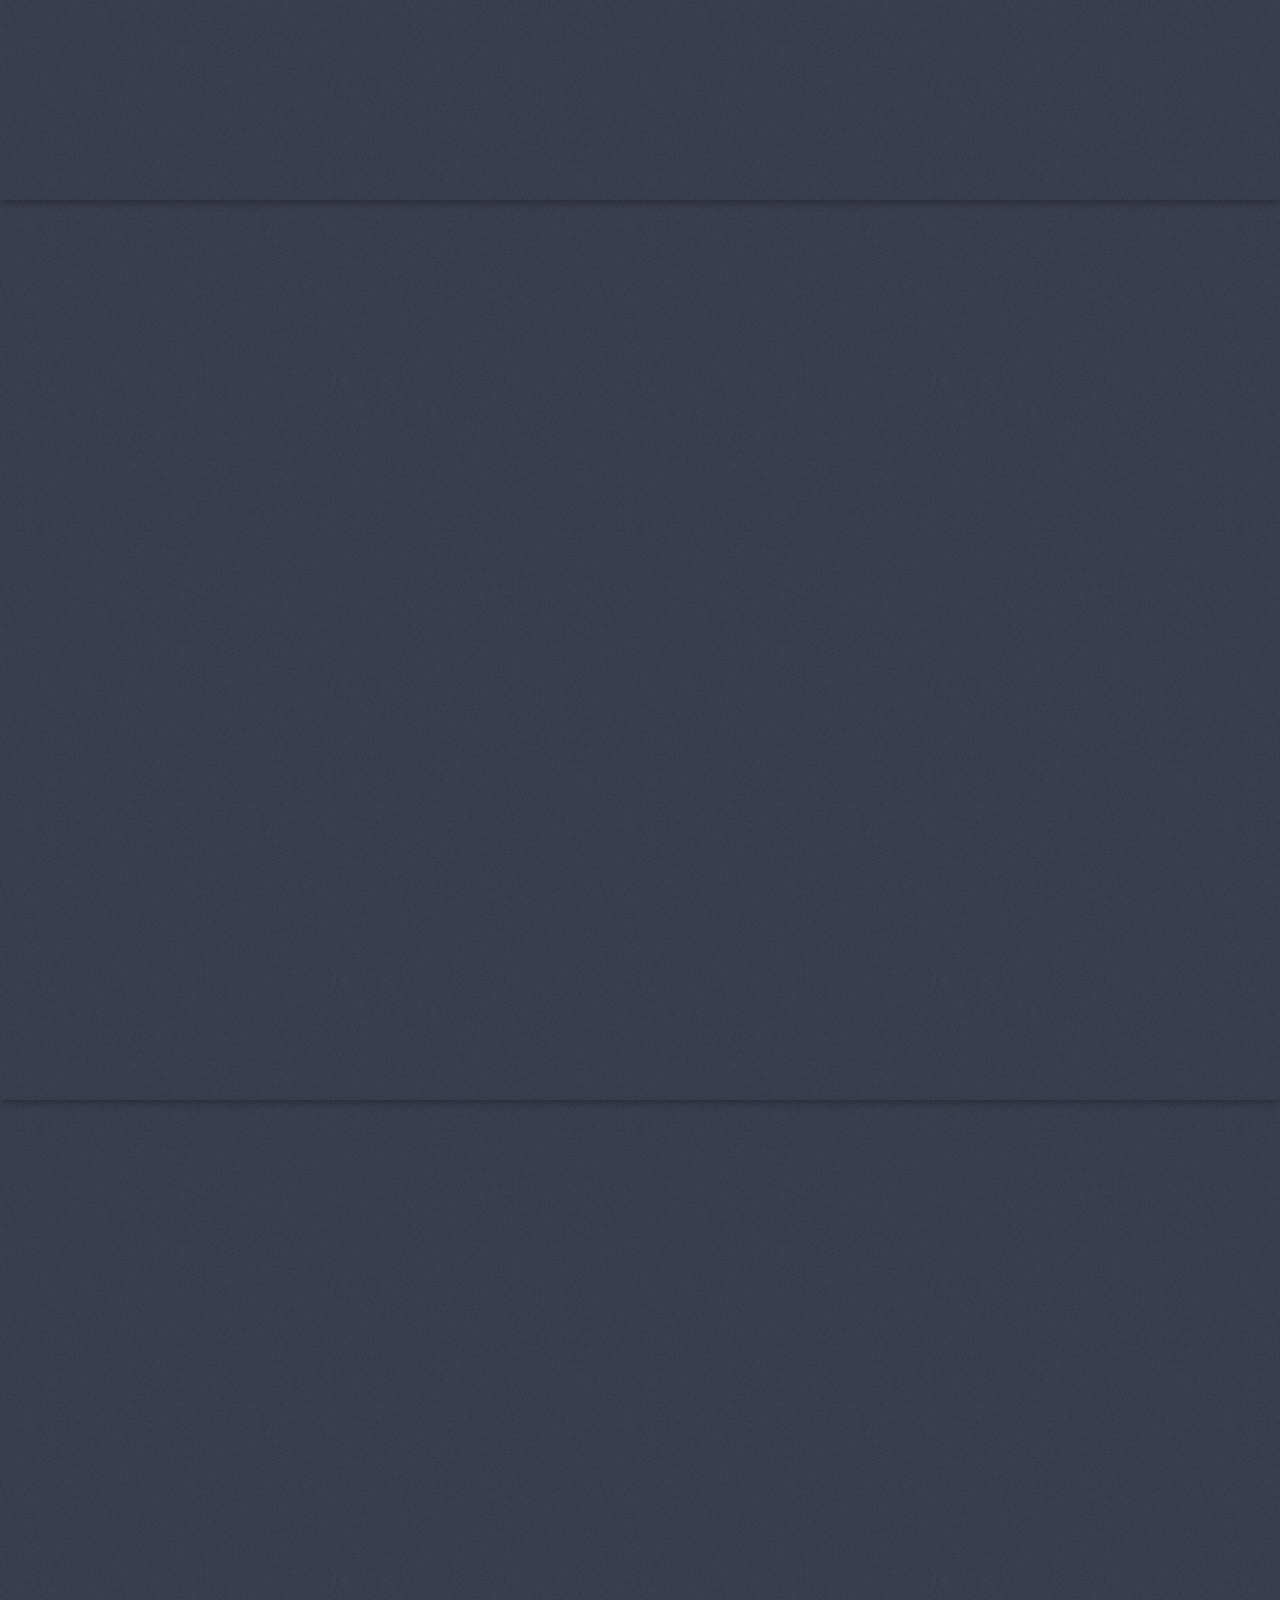
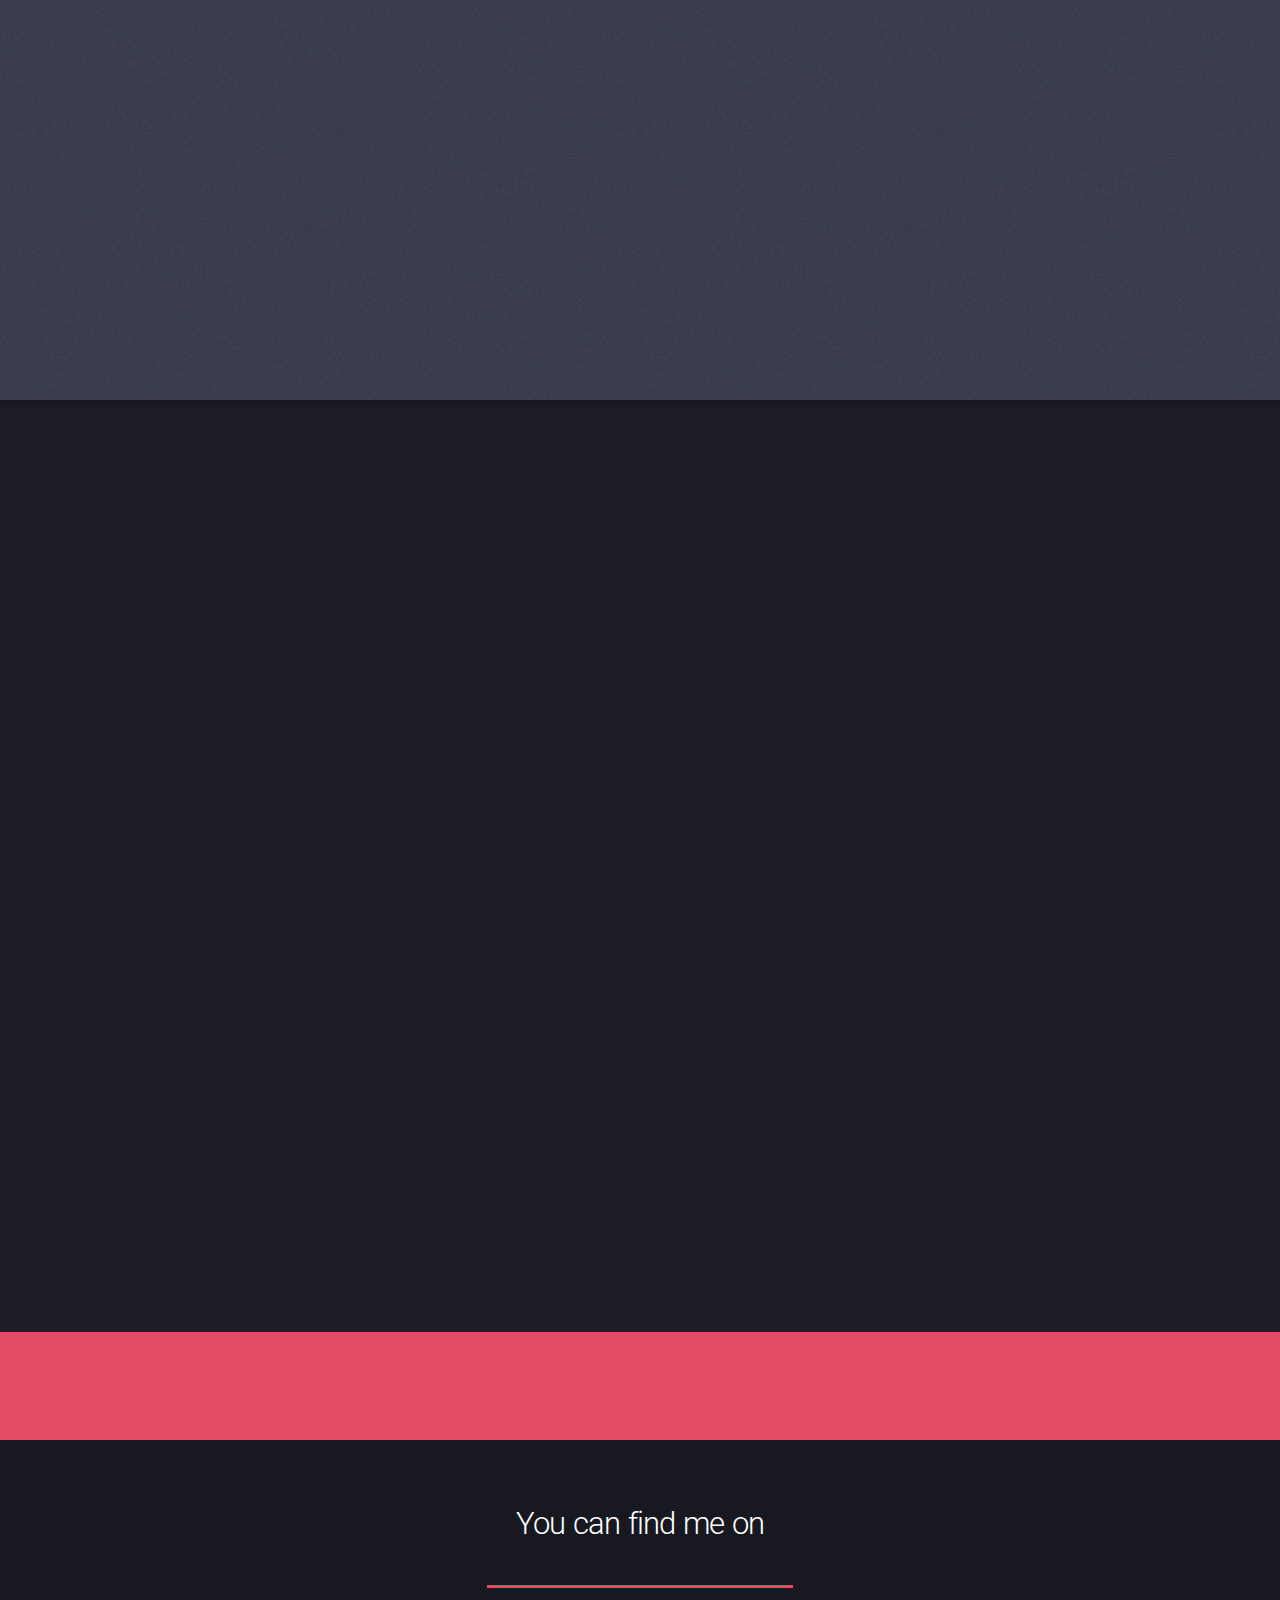
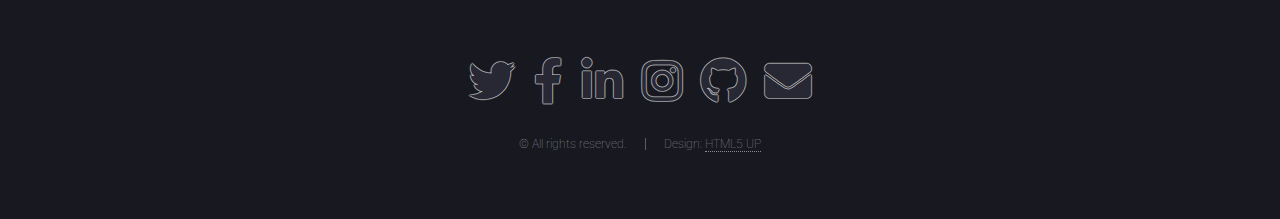
==== commit a01a3873: "adding changes for favicon" ====
--- a/index.html
+++ b/index.html
@@ -1,7 +1,8 @@
 <!DOCTYPE HTML>
 <html>
 	<head>
-		<title>Shashvat Gupta | Portfolio</title>
+		<title>Shashvat | Portfolio</title>
+		<link rel="icon" type="image/x-icon" href="images/favicon.ico">
 		<meta charset="utf-8" />
 		<meta name="viewport" content="width=device-width, initial-scale=1, user-scalable=no" />
 		<link rel="stylesheet" href="assets/css/main.css" />
@@ -12,7 +13,7 @@
 		<div id="page-wrapper">
 			<!-- Header -->
 				<header id="header">
-					<!-- <h1 id="logo"><a href="https://imshashvatgupta.github.io"><i>Shashvat Gupta</i></a></h1> -->
+					<h1 id="logo"><a href="https://imshashvatgupta.github.io"><img src="images/logo.png" style="height: 100px;width: 100px;"></a></h1>
 					<nav id="nav">
 						<ul>
 							<li><a href="no-sidebar.html">My Journey</a></li>
